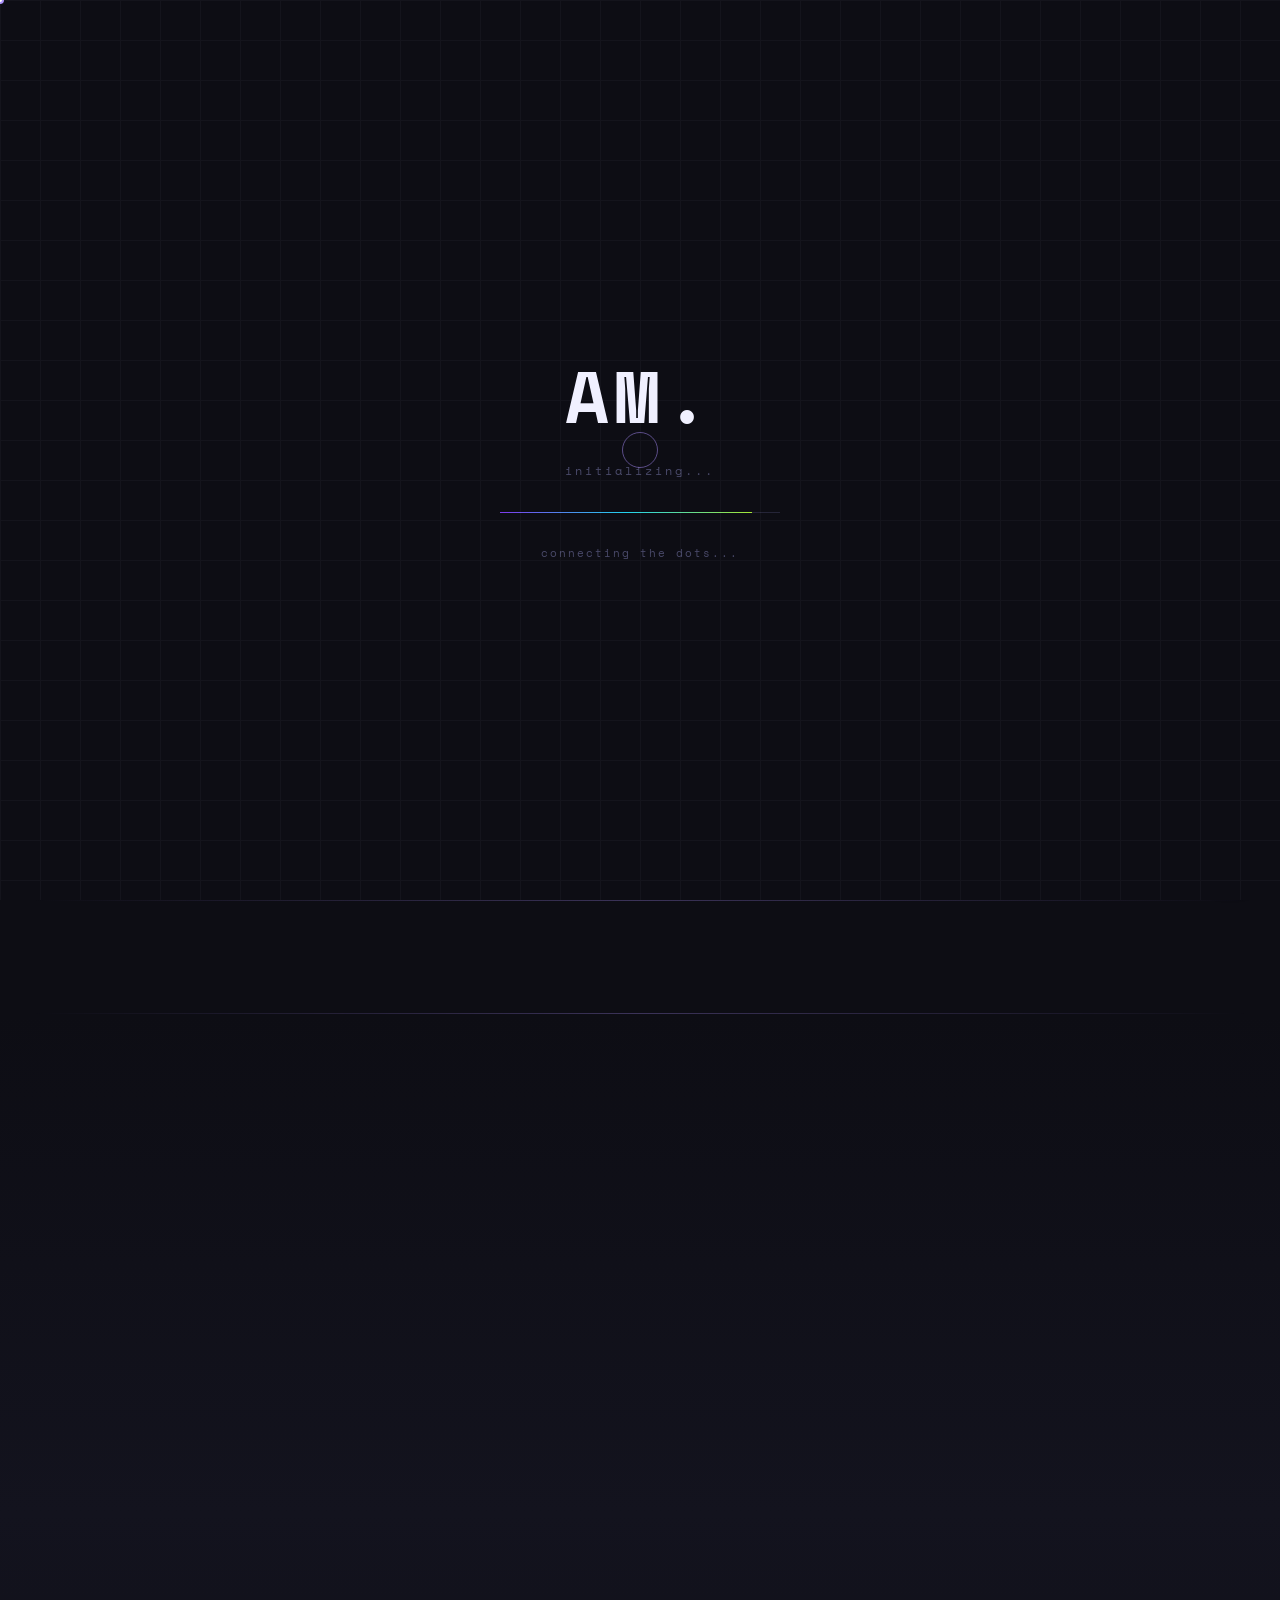
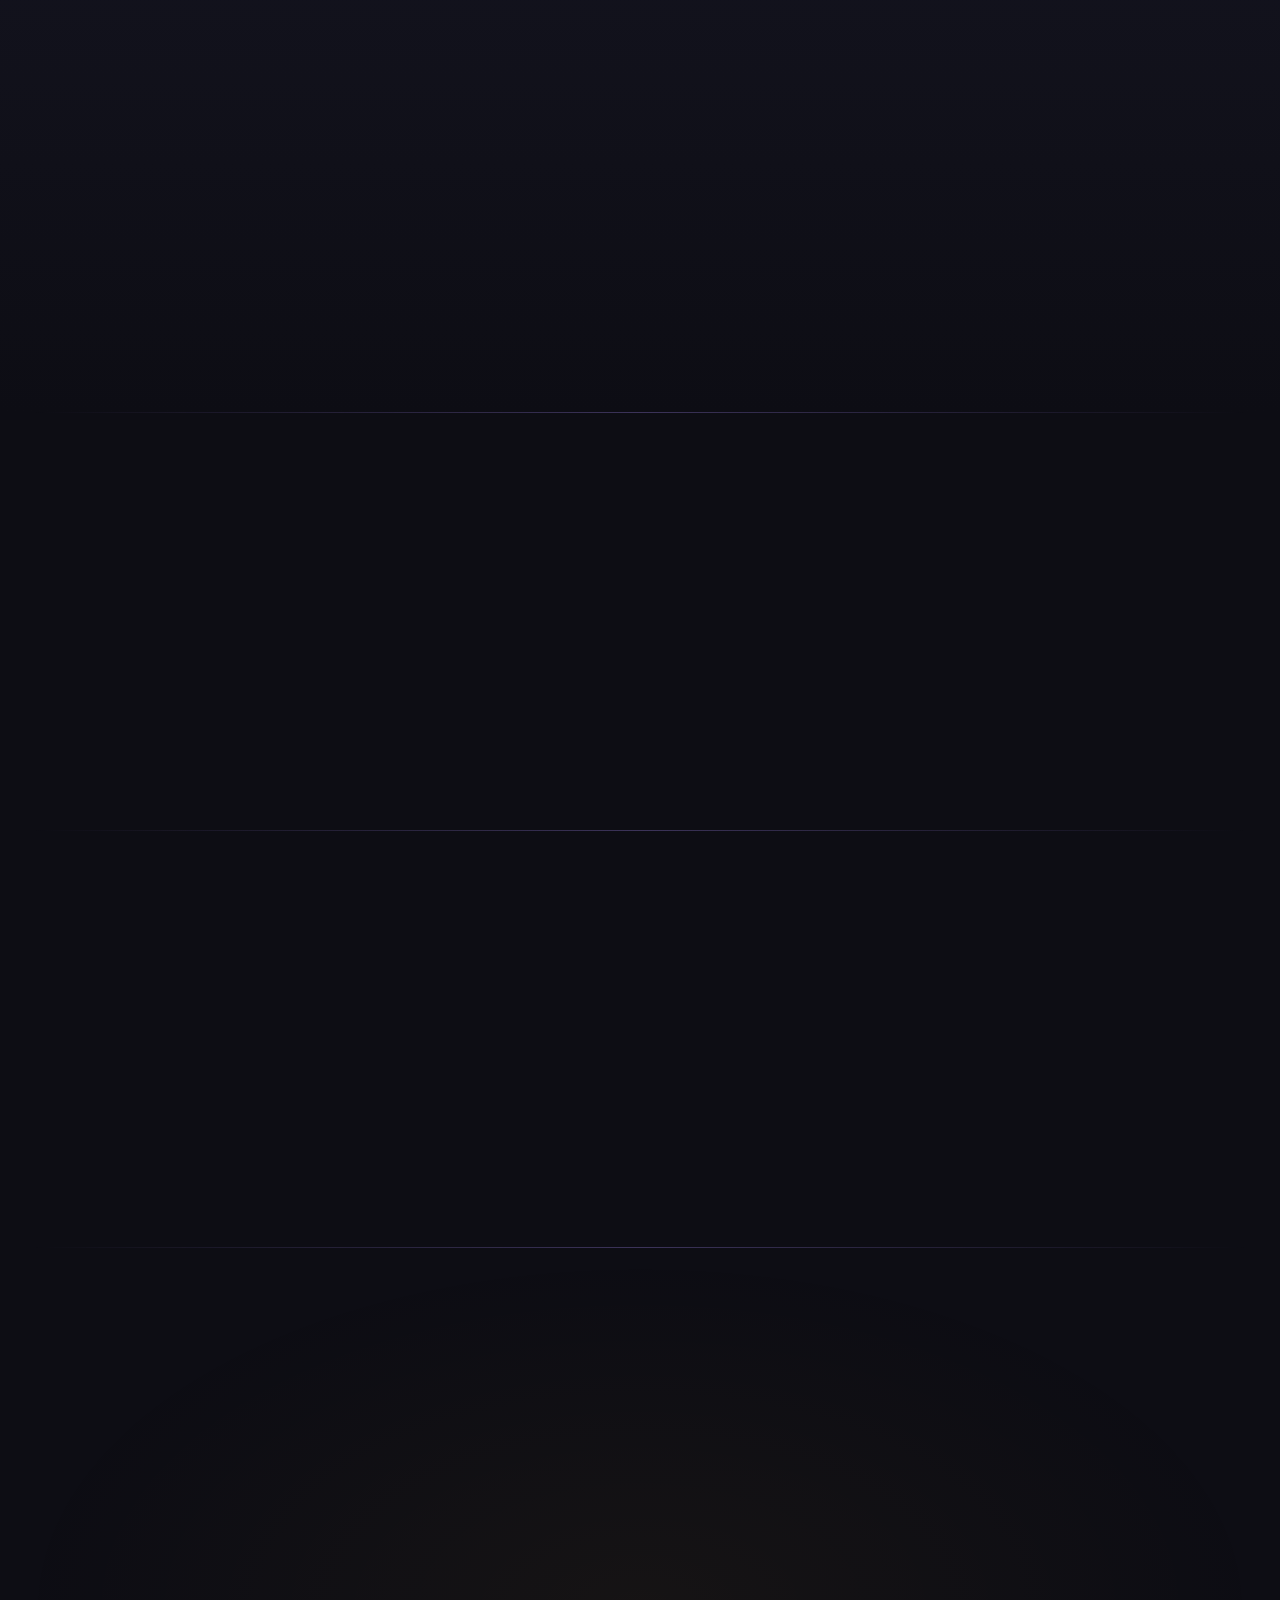
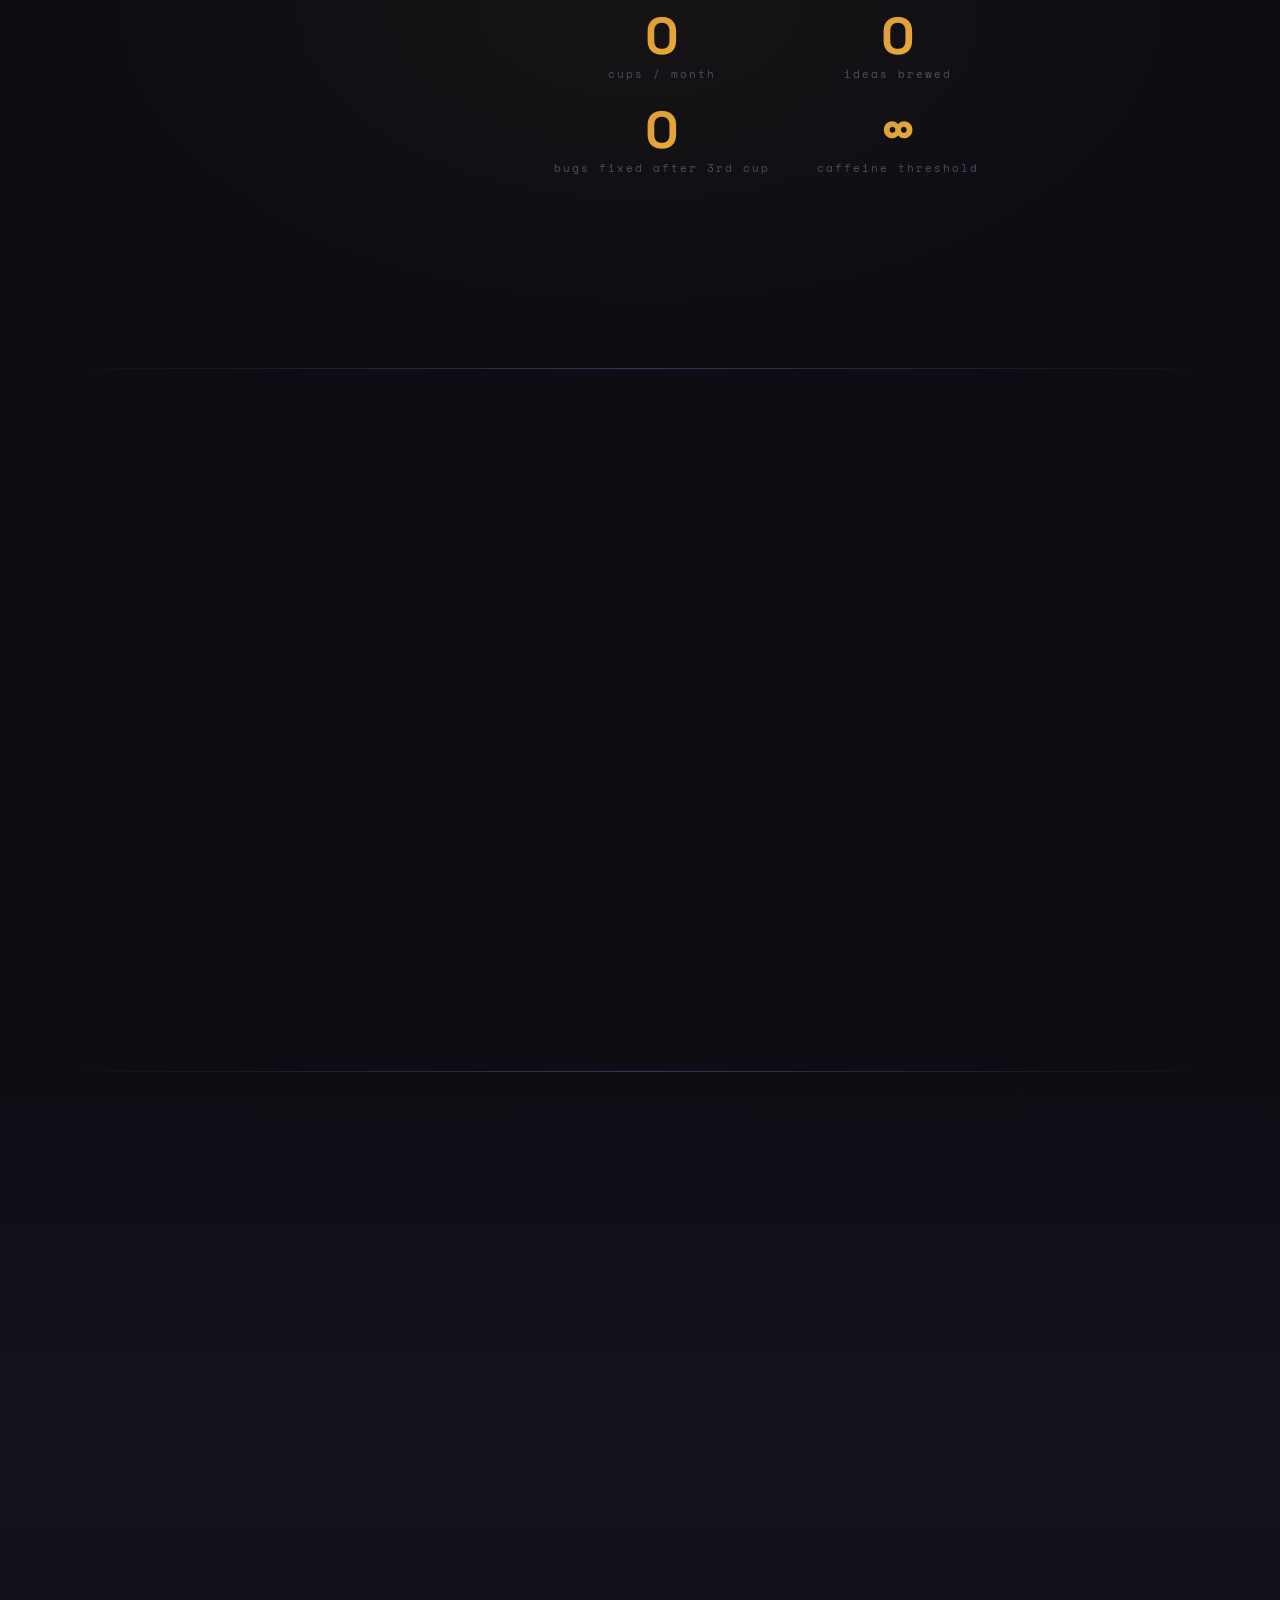
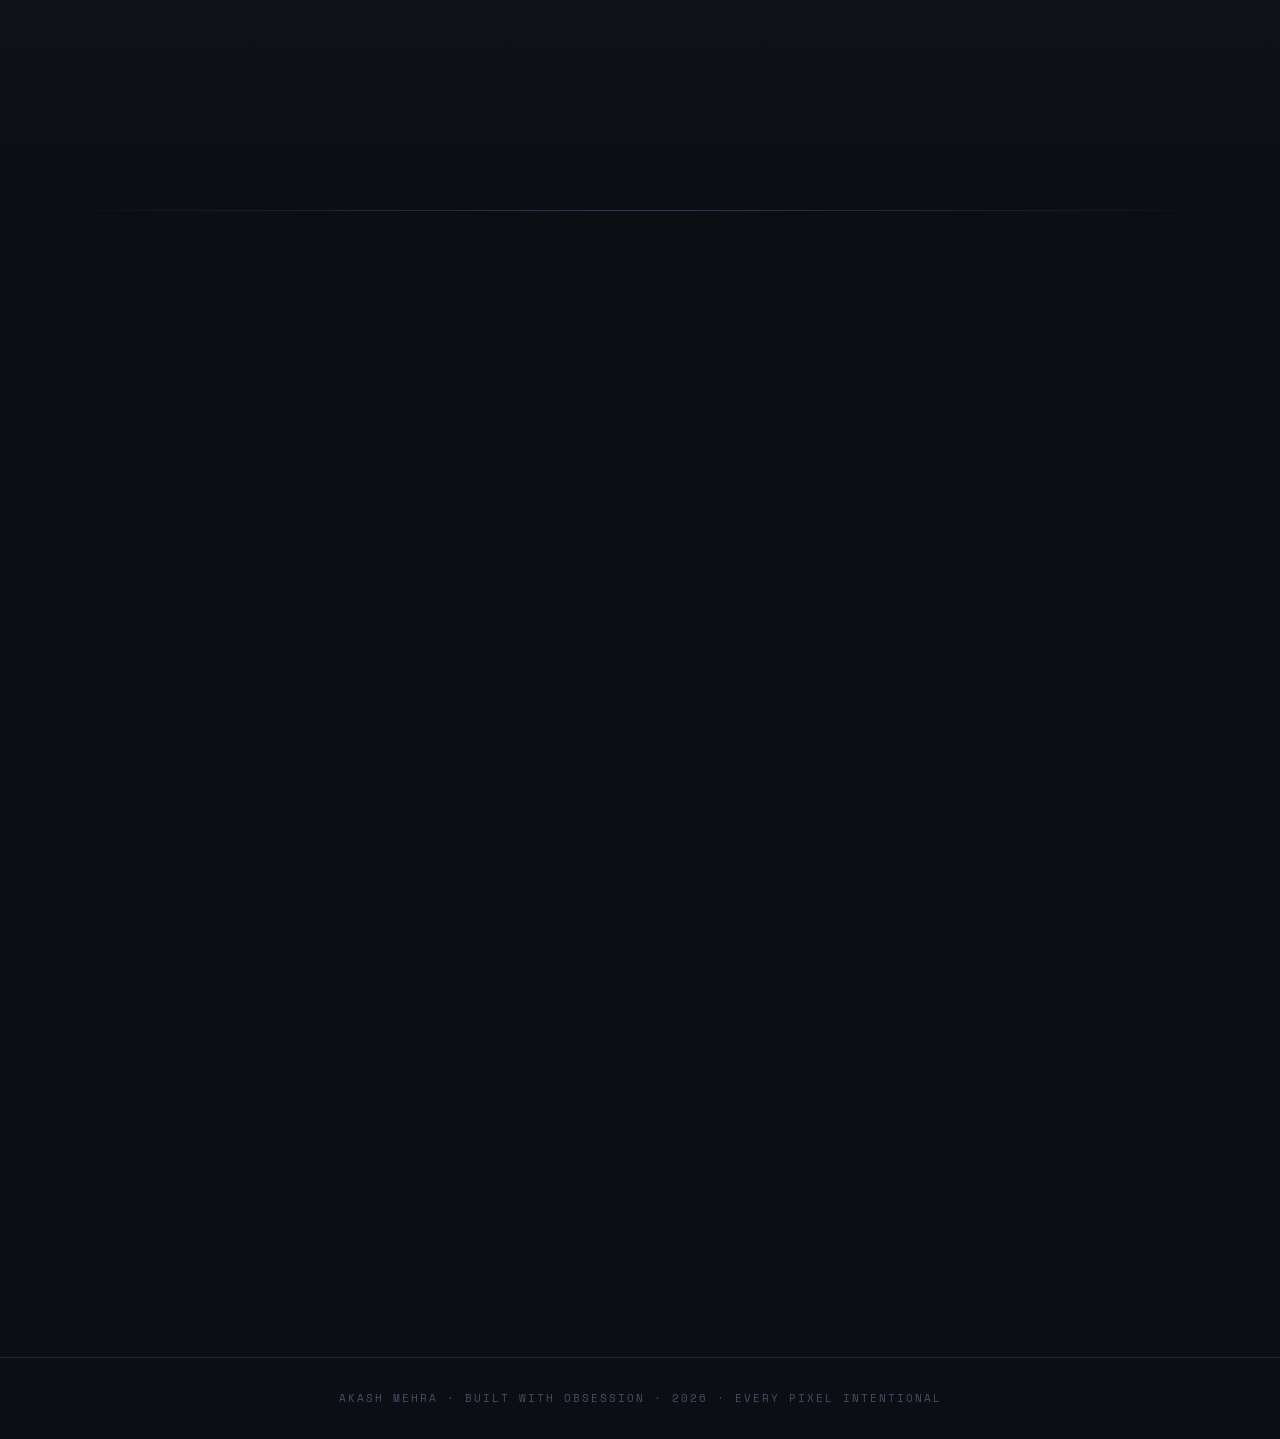
==== index.html @ 600842cc "First" ====
<!DOCTYPE html>
<html lang="en">
<head>
  <meta charset="UTF-8">
  <meta name="viewport" content="width=device-width, initial-scale=1.0">
  <title>Akash Mehra | AI & ML Engineer & Creative Builder Portfolio</title>
  
  <!-- SEO Meta Tags -->
  <meta name="description" content="Portfolio of Akash Mehra, AI/ML Engineer and Creative Builder. Discover interactive deep learning skill systems, neural chess engines, 3D Rubik's cube project rendering, and talk to my AI Twin.">
  <meta name="keywords" content="Akash Mehra, AI Engineer, ML Engineer, Deep Learning, PyTorch, YOLOv8, Computer Vision, RAG Systems, Portfolio, Creative Web Design">
  <meta name="author" content="Akash Mehra">
  
  <!-- Preconnect to external services to speed up asset loading -->
  <link rel="preconnect" href="https://fonts.googleapis.com">
  <link rel="preconnect" href="https://fonts.gstatic.com" crossorigin>
  
  <!-- CSS Stylesheet -->
  <link rel="stylesheet" href="css/style.css">
</head>
<body>

  <!-- Custom Cursor Follower -->
  <div id="cur" aria-hidden="true"></div>
  <div id="cur-ring" aria-hidden="true"></div>
  <div id="cur-dot" aria-hidden="true"></div>

  <!-- Page Loader Overlay -->
  <div id="loader" role="dialog" aria-modal="true" aria-label="Loading portfolio contents">
    <div class="ld-grid"></div>
    <div style="text-align:center">
      <div class="ld-logo" id="ld-logo">AM<em>.</em></div>
      <div class="ld-subtitle" style="margin-top:.5rem" id="ld-sub">initializing...</div>
    </div>
    <div class="ld-bar-track">
      <div class="ld-bar" id="ld-bar"></div>
    </div>
    <div class="ld-status" id="ld-status">loading modules</div>
  </div>

  <!-- Background Particle Canvas -->
  <canvas id="bg-canvas"></canvas>

  <!-- Sticky Navigation Header -->
  <header>
    <nav>
      <div class="nav-logo">A<em>M</em></div>
      <div class="nav-links">
        <a class="nav-link hoverable" onclick="goTo('mind-sec')" role="button" tabindex="0">mind</a>
        <a class="nav-link hoverable" onclick="goTo('skills-sec')" role="button" tabindex="0">skills</a>
        <a class="nav-link hoverable" onclick="goTo('proj-sec')" role="button" tabindex="0">work</a>
        <a class="nav-link hoverable" onclick="goTo('chess-sec')" role="button" tabindex="0">play</a>
        <a class="nav-link hoverable" onclick="goTo('contact')" role="button" tabindex="0">connect</a>
      </div>
    </nav>
  </header>

  <main>
    <!-- Hero Console Console Section -->
    <section id="hero">
      <div class="h-chaos" id="h-chaos"></div>
      <canvas id="hero-canvas" style="position:absolute;inset:0;z-index:1;pointer-events:none"></canvas>
      <div class="h-center" style="z-index:10">
        <div class="h-eye">AI · ML · BUILDER · EXPLORER · 2026</div>
        <h1 class="h-name"><span class="line1">AKASH</span><span class="line2">MEHRA</span></h1>
        <p class="h-role">Creative chaos → focused execution</p>
        <div class="h-code" id="h-code"></div>
        <div class="h-btns">
          <button class="btn-p hoverable" onclick="goTo('proj-sec')">See my work</button>
          <button class="btn-g hoverable" onclick="openAI()">Talk to my AI twin ✦</button>
        </div>
      </div>
      <div class="h-scroll"><span>SCROLL</span><div class="h-scroll-line"></div></div>
    </section>

    <div class="divider"></div>

    <!-- ADHD Infinite Marquee section -->
    <section id="adhd" style="padding:3rem 0" aria-label="ADHD Thought Streams">
      <div style="overflow:hidden;margin-bottom:1rem">
        <div class="adhd-track" id="adhd-t1"></div>
      </div>
      <div style="overflow:hidden">
        <div class="adhd-track rev" id="adhd-t2"></div>
      </div>
    </section>

    <div class="divider"></div>

    <!-- The Mind Canvas Graph Section -->
    <section id="mind-sec" style="position:relative;z-index:1;padding:7rem 2rem">
      <div style="max-width:1200px;margin:0 auto">
        <div class="s-label reveal">the inner world</div>
        <h2 class="s-title reveal">A mind in <span class="grad">constant motion</span></h2>
        <p class="s-sub reveal">Every node is a thought. Every edge is a connection. Hover to discover how everything links. This is literally how I think — everything is related to everything.</p>
        <div style="position:relative">
          <canvas id="mind-canvas"></canvas>
          <div class="mind-tooltip" id="mind-tip"></div>
        </div>
      </div>
    </section>

    <div class="divider"></div>

    <!-- Capabilities / Skills Section -->
    <section id="skills-sec" style="position:relative;z-index:1;padding:7rem 2rem">
      <div style="max-width:1200px;margin:0 auto">
        <div class="s-label reveal">capabilities</div>
        <h2 class="s-title reveal">Skills that <span class="grad2">feed each other</span></h2>
        <p class="s-sub reveal">Not a list. A living ecosystem. Hover any skill to feel the weight of it.</p>
        <div class="skills-grid reveal" id="skills-grid"></div>
      </div>
    </section>

    <div class="divider"></div>

    <!-- Selected Work Projects Grid Section -->
    <section id="proj-sec" style="position:relative;z-index:1;padding:7rem 2rem">
      <div style="max-width:1200px;margin:0 auto">
        <div class="s-label reveal">selected work</div>
        <h2 class="s-title reveal">Things I <span class="grad">built</span> from scratch</h2>
        <p class="s-sub reveal">Each started as a messy thought at 2am. Here's what survived.</p>
        <div class="proj-grid reveal" id="proj-grid"></div>
      </div>
    </section>

    <div class="divider"></div>

    <!-- Interactive Coffee Clicker Section -->
    <section class="coffee-sec" id="coffee-sec">
      <div style="max-width:1000px;margin:0 auto">
        <div class="s-label reveal">fuel source</div>
        <h2 class="s-title reveal">Powered by <span class="grad3">coffee</span></h2>
        <p class="s-sub reveal" style="margin-left:auto;margin-right:auto;text-align:center">Every great idea needed a brew. Click the mug. Keep clicking. You'll understand.</p>
        <div class="coffee-interactive">
          <canvas id="coffee-canvas" width="200" height="260"></canvas>
          <div class="coffee-stats">
            <div class="cstat"><div class="cstat-num" id="cups-count">0</div><div class="cstat-lbl">cups / month</div></div>
            <div class="cstat"><div class="cstat-num" id="ideas-count">0</div><div class="cstat-lbl">ideas brewed</div></div>
            <div class="cstat"><div class="cstat-num" id="bugs-count">0</div><div class="cstat-lbl">bugs fixed after 3rd cup</div></div>
            <div class="cstat"><div class="cstat-num">∞</div><div class="cstat-lbl">caffeine threshold</div></div>
          </div>
        </div>
        <div class="coffee-quotes reveal" id="coffee-quotes"></div>
      </div>
    </section>

    <div class="divider"></div>

    <!-- Chess Strategic Thinking Section -->
    <section id="chess-sec" style="position:relative;z-index:1;padding:7rem 2rem">
      <div id="chess-sec-inner">
        <div class="chess-lore reveal-l">
          <div class="s-label">strategic mind</div>
          <h2 class="s-title">Chess is how I <span class="grad">think about code</span></h2>
          <p>Every architecture decision is a position. Every refactor is a gambit. I've played 3,000+ games online. The losers taught me more than the wins.</p>
          <p>The same mental model: evaluate deeply, see patterns fast, sacrifice the obvious move for the elegant one.</p>
          <div class="quote">"Every pawn has the potential to become a queen. Every messy codebase has the potential to become a masterpiece."</div>
          <p>Hover squares to see valid moves. Click to play against yourself — white to move.</p>
        </div>
        <div class="reveal-r">
          <div class="chess-game-wrap">
            <div class="cg-header">
              <div class="cg-title">♟ INTERACTIVE BOARD</div>
              <div class="cg-btns">
                <button class="cg-btn hoverable" onclick="resetChess()">Reset</button>
                <button class="cg-btn hoverable" onclick="flipBoard()">Flip</button>
              </div>
            </div>
            <div id="chess-board"></div>
            <div class="cg-status" id="chess-status">White to move — click a piece</div>
          </div>
        </div>
      </div>
    </section>

    <div class="divider"></div>

    <!-- Rubik's Cube 3D Debugging Section -->
    <section id="rubik-sec">
      <div id="rubik-sec-inner">
        <div class="s-label reveal">pattern recognition</div>
        <h2 class="s-title reveal">Rubik's Cube = <span class="grad2">debugging IRL</span></h2>
        <p class="s-sub reveal">Scramble it. Solve it. Time yourself. Personal best: 23 seconds. The cube taught me that every problem has a state, every state has a move, and every move can be undone.</p>
        <div class="rubik-layout reveal">
          <div>
            <div style="font-size:13px;color:var(--text2);margin-bottom:1rem;line-height:1.8">Use the buttons to rotate faces, or try the scramble/solve buttons. The cube tracks your moves and can walk you through a solve step-by-step.</div>
            <div class="rubik-controls">
              <div style="font-size:11px;font-family:'Space Mono',monospace;color:var(--text3);margin-bottom:4px;letter-spacing:2px">FACE ROTATIONS</div>
              <div class="rb-btn-row" id="rb-btn-row"></div>
              <div style="display:flex;gap:8px;margin-top:8px">
                <button class="rb-btn hoverable" onclick="scrambleCube()" style="flex:1;border-color:rgba(163,230,53,.3);color:var(--lime)">⚡ Scramble</button>
                <button class="rb-btn hoverable" onclick="resetCubeState()" style="flex:1">↺ Reset</button>
              </div>
              <div id="rb-status"></div>
              <div id="rb-moves" style="opacity:.5"></div>
            </div>
            <div class="rb-legend" style="margin-top:1.5rem">
              <div class="rb-leg-item"><div class="rb-leg-sq" style="background:#fff"></div><span>White (U)</span></div>
              <div class="rb-leg-item"><div class="rb-leg-sq" style="background:#ef4444"></div><span>Red (R)</span></div>
              <div class="rb-leg-item"><div class="rb-leg-sq" style="background:#3b82f6"></div><span>Blue (L)</span></div>
              <div class="rb-leg-item"><div class="rb-leg-sq" style="background:#f97316"></div><span>Orange (F)</span></div>
              <div class="rb-leg-item"><div class="rb-leg-sq" style="background:#22c55e"></div><span>Green (B)</span></div>
              <div class="rb-leg-item"><div class="rb-leg-sq" style="background:#facc15"></div><span>Yellow (D)</span></div>
            </div>
          </div>
          <div class="rb-canvas-wrap">
            <canvas id="rb-canvas" width="260" height="260"></canvas>
          </div>
        </div>
      </div>
    </section>

    <div class="divider"></div>

    <!-- Contact & Pitch Section -->
    <section id="contact" style="position:relative;z-index:1;padding:7rem 2rem">
      <div class="contact-inner reveal">
        <div class="s-label" style="text-align:center">let's build</div>
        <h2 class="s-title" style="text-align:center">Got an <span class="grad">interesting problem?</span></h2>
        <p style="text-align:center;color:var(--text2);font-size:15px;font-weight:300;margin-bottom:0">I'm most excited by things that seem impossible until you break them down.</p>
        <div class="contact-card-big">
          <div class="contact-avt">AM</div>
          <div class="contact-name">Akash Mehra</div>
          <div class="contact-role">AI / ML ENGINEER · BUILDER</div>
          <div class="contact-links">
            <div class="clink hoverable" onclick="window.location.href='mailto:akash.mehra@email.com'">
              <div class="clink-icon" style="background:rgba(34,211,238,.1);color:var(--cyan)">✉</div>
              <div class="clink-text"><div class="clink-label">EMAIL</div><div class="clink-val">akash.mehra@email.com</div></div>
              <div class="clink-action">→</div>
            </div>
            <div class="clink hoverable" onclick="window.location.href='tel:+919876543210'">
              <div class="clink-icon" style="background:rgba(167,139,250,.1);color:var(--v)">📱</div>
              <div class="clink-text"><div class="clink-label">MOBILE</div><div class="clink-val">+91 98765 43210</div></div>
              <div class="clink-action">→</div>
            </div>
            <div class="clink hoverable" onclick="window.open('https://linkedin.com/in/akashmehra','_blank')">
              <div class="clink-icon" style="background:rgba(163,230,53,.1);color:var(--lime)">in</div>
              <div class="clink-text"><div class="clink-label">LINKEDIN</div><div class="clink-val">linkedin.com/in/akashmehra</div></div>
              <div class="clink-action">→</div>
            </div>
            <div class="clink hoverable" onclick="window.open('https://github.com/akashmehra','_blank')">
              <div class="clink-icon" style="background:rgba(251,191,36,.1);color:var(--amber)">GH</div>
              <div class="clink-text"><div class="clink-label">GITHUB</div><div class="clink-val">github.com/akashmehra</div></div>
              <div class="clink-action">→</div>
            </div>
          </div>
          <button class="cv-btn hoverable">⬇ Download Resume / CV</button>
        </div>
      </div>
    </section>
  </main>

  <!-- Sticky Footer -->
  <footer>AKASH MEHRA · BUILT WITH OBSESSION · 2026 · EVERY PIXEL INTENTIONAL</footer>

  <!-- Chatbot FAB overlay and dialog box layout -->
  <div id="ai-wrap">
    <div class="ai-chat-box" id="ai-box">
      <div class="acb-header">
        <div class="acb-av">🤖</div>
        <div>
          <div class="acb-name">AkashAI</div>
          <div class="acb-status">● thinking in parallel</div>
        </div>
        <button class="acb-close" onclick="openAI()" aria-label="Close AI chatbot dialog">✕</button>
      </div>
      <div class="acb-msgs" id="ai-msgs">
        <div class="acb-msg bot">Hey! I'm Akash's AI twin — trained on his mind, projects, and questionable coffee habits. Ask me literally anything. ☕</div>
      </div>
      <div class="acb-quick" id="ai-quick"></div>
      <div class="acb-input-row">
        <input class="acb-input" id="ai-input" placeholder="Ask anything..." onkeydown="if(event.key==='Enter')sendAI()" aria-label="Chat input text field">
        <button class="acb-send" onclick="sendAI()" aria-label="Send message">↑</button>
      </div>
    </div>
    <div class="ai-fab hoverable" onclick="openAI()" role="button" aria-haspopup="dialog" aria-expanded="false" aria-label="Open AI Twin chatbot dialog">
      <div class="ai-fab-pulse"></div>
      🤖
    </div>
  </div>

  <!-- JavaScript Modules (Loaded sequentially) -->
  <script src="js/main.js"></script>
  <script src="js/background.js"></script>
  <script src="js/hero-adhd.js"></script>
  <script src="js/mind-map.js"></script>
  <script src="js/skills.js"></script>
  <script src="js/projects.js"></script>
  <script src="js/coffee.js"></script>
  <script src="js/chess.js"></script>
  <script src="js/rubik.js"></script>
  <script src="js/chatbot.js"></script>

</body>
</html>
---- css/style.css ----
@import url('https://fonts.googleapis.com/css2?family=Space+Grotesk:wght@300;400;500;600;700&family=Space+Mono:ital,wght@0,400;0,700;1,400&display=swap');

*, *::before, *::after {
  box-sizing: border-box;
  margin: 0;
  padding: 0;
}

:root {
  --ink: #0d0d14;
  --ink2: #13131e;
  --ink3: #1c1c2e;
  --ink4: #252538;
  --v: #a78bfa;
  --v2: #7c3aed;
  --cyan: #22d3ee;
  --lime: #a3e635;
  --amber: #fbbf24;
  --pink: #f472b6;
  --orange: #fb923c;
  --red: #f87171;
  --text: #f0f0ff;
  --text2: #9494b8;
  --text3: #4a4a6a;
  --border: rgba(167, 139, 250, 0.15);
  --border2: rgba(167, 139, 250, 0.3);
  --glow: rgba(167, 139, 250, 0.08);
}

html {
  scroll-behavior: smooth;
}

body {
  background: var(--ink);
  color: var(--text);
  font-family: 'Space Grotesk', sans-serif;
  overflow-x: hidden;
  cursor: none;
  line-height: 1.6;
}

#cur {
  position: fixed;
  width: 8px;
  height: 8px;
  background: var(--v);
  border-radius: 50%;
  pointer-events: none;
  z-index: 99999;
  transform: translate(-50%, -50%);
  transition: width 0.15s, height 0.15s, background 0.2s;
  mix-blend-mode: screen;
}

#cur-ring {
  position: fixed;
  width: 36px;
  height: 36px;
  border: 1.5px solid rgba(167, 139, 250, 0.5);
  border-radius: 50%;
  pointer-events: none;
  z-index: 99998;
  transform: translate(-50%, -50%);
  transition: left 0.08s ease, top 0.08s ease, width 0.2s, height 0.2s, border-color 0.2s;
}

#cur-dot {
  position: fixed;
  width: 4px;
  height: 4px;
  background: #fff;
  border-radius: 50%;
  pointer-events: none;
  z-index: 99997;
  transform: translate(-50%, -50%);
  transition: left 0.03s, top 0.03s;
}

body:has(.hoverable:hover) #cur {
  width: 60px;
  height: 60px;
  background: transparent;
  border: 1.5px solid var(--cyan);
  mix-blend-mode: normal;
}

body:has(.hoverable:hover) #cur-ring {
  width: 60px;
  height: 60px;
  opacity: 0;
}

#bg-canvas {
  position: fixed;
  inset: 0;
  z-index: 0;
  opacity: 1;
}

#loader {
  position: fixed;
  inset: 0;
  z-index: 9999;
  background: var(--ink);
  display: flex;
  flex-direction: column;
  align-items: center;
  justify-content: center;
  gap: 2rem;
  transition: opacity 0.8s, visibility 0.8s;
}

#loader.out {
  opacity: 0;
  visibility: hidden;
}

.ld-logo {
  font-family: 'Space Mono', monospace;
  font-size: clamp(32px, 6vw, 72px);
  font-weight: 700;
  color: var(--text);
  letter-spacing: 6px;
  position: relative;
}

.ld-logo span {
  color: var(--v);
}

.ld-subtitle {
  font-family: 'Space Mono', monospace;
  font-size: 12px;
  color: var(--text3);
  letter-spacing: 3px;
}

.ld-bar-track {
  width: 280px;
  height: 1px;
  background: var(--ink4);
}

.ld-bar {
  height: 100%;
  background: linear-gradient(90deg, var(--v2), var(--cyan), var(--lime));
  width: 0;
  transition: width 1.8s cubic-bezier(0.4, 0, 0.2, 1);
}

.ld-status {
  font-family: 'Space Mono', monospace;
  font-size: 11px;
  color: var(--text3);
  letter-spacing: 2px;
}

.ld-grid {
  position: absolute;
  inset: 0;
  opacity: 0.03;
  background-image: linear-gradient(var(--text) 1px, transparent 1px), linear-gradient(90deg, var(--text) 1px, transparent 1px);
  background-size: 40px 40px;
}

nav {
  position: fixed;
  top: 0;
  left: 0;
  right: 0;
  z-index: 500;
  padding: 1rem 2rem;
  display: flex;
  align-items: center;
  justify-content: space-between;
  background: rgba(13, 13, 20, 0.9);
  backdrop-filter: blur(20px);
  border-bottom: 1px solid var(--border);
}

.nav-logo {
  font-family: 'Space Mono', monospace;
  font-size: 18px;
  font-weight: 700;
  color: var(--text);
  letter-spacing: 2px;
}

.nav-logo em {
  color: var(--v);
  font-style: normal;
}

.nav-links {
  display: flex;
  gap: 2rem;
}

.nav-link {
  font-family: 'Space Mono', monospace;
  font-size: 11px;
  letter-spacing: 2px;
  color: var(--text3);
  cursor: pointer;
  transition: color 0.2s;
  text-decoration: none;
  text-transform: uppercase;
}

.nav-link:hover {
  color: var(--v);
}

#hero {
  position: relative;
  min-height: 100vh;
  display: flex;
  flex-direction: column;
  align-items: center;
  justify-content: center;
  z-index: 1;
  overflow: hidden;
  padding: 2rem;
}

.h-chaos {
  position: absolute;
  inset: 0;
  pointer-events: none;
  overflow: hidden;
}

.h-idea {
  position: absolute;
  font-family: 'Space Mono', monospace;
  white-space: nowrap;
  pointer-events: none;
  user-select: none;
  opacity: 0;
  transition: opacity 1s;
}

.h-center {
  position: relative;
  z-index: 10;
  text-align: center;
  max-width: 900px;
}

.h-eye {
  font-family: 'Space Mono', monospace;
  font-size: 11px;
  letter-spacing: 4px;
  color: var(--cyan);
  margin-bottom: 1.5rem;
  opacity: 0;
  animation: fadeUp 0.8s 0.5s forwards;
  text-transform: uppercase;
}

.h-name {
  font-size: clamp(56px, 10vw, 120px);
  font-weight: 700;
  line-height: 0.95;
  letter-spacing: -3px;
  margin-bottom: 1.5rem;
  opacity: 0;
  animation: fadeUp 0.8s 0.7s forwards;
}

.h-name .line1 {
  display: block;
  color: var(--text);
}

.h-name .line2 {
  display: block;
  -webkit-text-stroke: 1px var(--v);
  color: transparent;
  position: relative;
}

.h-role {
  font-size: 16px;
  color: var(--text2);
  margin-bottom: 1rem;
  opacity: 0;
  animation: fadeUp 0.8s 0.9s forwards;
  font-weight: 300;
  letter-spacing: 2px;
}

.h-code {
  font-family: 'Space Mono', monospace;
  font-size: 13px;
  color: var(--lime);
  margin-bottom: 3rem;
  opacity: 0;
  animation: fadeUp 0.8s 1.1s forwards;
  min-height: 22px;
}

.h-code::after {
  content: '█';
  animation: blink 1s infinite;
  margin-left: 2px;
}

.h-btns {
  display: flex;
  gap: 16px;
  justify-content: center;
  flex-wrap: wrap;
  opacity: 0;
  animation: fadeUp 0.8s 1.3s forwards;
}

.btn-p {
  padding: 14px 32px;
  background: var(--v);
  border: none;
  border-radius: 100px;
  color: var(--ink);
  font-weight: 700;
  font-family: 'Space Grotesk', sans-serif;
  font-size: 14px;
  cursor: pointer;
  transition: transform 0.2s, box-shadow 0.2s;
  letter-spacing: 0.5px;
}

.btn-p:hover {
  transform: translateY(-3px);
  box-shadow: 0 12px 40px rgba(124, 58, 237, 0.5);
}

.btn-g {
  padding: 13px 32px;
  background: transparent;
  border: 1px solid var(--border2);
  border-radius: 100px;
  color: var(--text);
  font-family: 'Space Grotesk', sans-serif;
  font-size: 14px;
  cursor: pointer;
  transition: border-color 0.2s, background 0.2s;
}

.btn-g:hover {
  border-color: var(--v);
  background: rgba(124, 58, 237, 0.1);
}

.h-scroll {
  position: absolute;
  bottom: 2rem;
  left: 50%;
  transform: translateX(-50%);
  display: flex;
  flex-direction: column;
  align-items: center;
  gap: 8px;
  opacity: 0;
  animation: fadeUp 0.6s 2s forwards;
}

.h-scroll span {
  font-family: 'Space Mono', monospace;
  font-size: 10px;
  color: var(--text3);
  letter-spacing: 3px;
}

.h-scroll-line {
  width: 1px;
  height: 50px;
  background: linear-gradient(to bottom, var(--v), transparent);
  animation: scrollPulse 2s infinite;
}

.section-wrap {
  position: relative;
  z-index: 1;
  padding: 7rem 2rem;
  max-width: 1200px;
  margin: 0 auto;
}

.s-label {
  font-family: 'Space Mono', monospace;
  font-size: 10px;
  letter-spacing: 4px;
  color: var(--v);
  text-transform: uppercase;
  margin-bottom: 0.75rem;
}

.s-title {
  font-size: clamp(32px, 5vw, 56px);
  font-weight: 700;
  line-height: 1.1;
  margin-bottom: 1.25rem;
}

.s-sub {
  font-size: 15px;
  color: var(--text2);
  max-width: 560px;
  font-weight: 300;
  line-height: 1.8;
  margin-bottom: 3.5rem;
}

.grad {
  background: linear-gradient(135deg, var(--v), var(--cyan));
  -webkit-background-clip: text;
  -webkit-text-fill-color: transparent;
  background-clip: text;
}

.grad2 {
  background: linear-gradient(135deg, var(--lime), var(--cyan));
  -webkit-background-clip: text;
  -webkit-text-fill-color: transparent;
  background-clip: text;
}

.grad3 {
  background: linear-gradient(135deg, var(--amber), var(--orange));
  -webkit-background-clip: text;
  -webkit-text-fill-color: transparent;
  background-clip: text;
}

.reveal {
  opacity: 0;
  transform: translateY(40px);
  transition: opacity 0.8s, transform 0.8s;
}

.reveal.on {
  opacity: 1;
  transform: none;
}

.reveal-l {
  opacity: 0;
  transform: translateX(-40px);
  transition: opacity 0.8s, transform 0.8s;
}

.reveal-l.on {
  opacity: 1;
  transform: none;
}

.reveal-r {
  opacity: 0;
  transform: translateX(40px);
  transition: opacity 0.8s, transform 0.8s;
}

.reveal-r.on {
  opacity: 1;
  transform: none;
}

.divider {
  position: relative;
  z-index: 1;
  height: 1px;
  background: linear-gradient(90deg, transparent, var(--border2), transparent);
  margin: 0 2rem;
}

#adhd {
  position: relative;
  z-index: 1;
  padding: 6rem 0;
  overflow: hidden;
}

.adhd-track {
  display: flex;
  gap: 3rem;
  animation: marquee 25s linear infinite;
  white-space: nowrap;
  width: max-content;
  padding: 0 2rem;
}

.adhd-track.rev {
  animation: marqueeRev 30s linear infinite;
}

.adhd-item {
  font-family: 'Space Mono', monospace;
  font-size: 13px;
  padding: 8px 20px;
  border: 1px solid var(--border);
  border-radius: 100px;
  color: var(--text2);
  white-space: nowrap;
  transition: border-color 0.3s, color 0.3s;
}

.adhd-item:hover {
  border-color: var(--v);
  color: var(--v);
}

.adhd-item.hi-v {
  border-color: rgba(167, 139, 250, 0.4);
  color: var(--v);
}

.adhd-item.hi-c {
  border-color: rgba(34, 211, 238, 0.4);
  color: var(--cyan);
}

.adhd-item.hi-l {
  border-color: rgba(163, 230, 53, 0.4);
  color: var(--lime);
}

.adhd-item.hi-a {
  border-color: rgba(251, 191, 36, 0.4);
  color: var(--amber);
}

.adhd-item.hi-p {
  border-color: rgba(244, 114, 182, 0.4);
  color: var(--pink);
}

#mind-sec {
  background: linear-gradient(180deg, var(--ink) 0%, var(--ink2) 50%, var(--ink) 100%);
}

#mind-canvas {
  width: 100%;
  height: 520px;
  cursor: crosshair;
}

.mind-tooltip {
  position: absolute;
  background: var(--ink3);
  border: 1px solid var(--border2);
  border-radius: 12px;
  padding: 12px 16px;
  font-size: 13px;
  pointer-events: none;
  max-width: 200px;
  opacity: 0;
  transition: opacity 0.2s;
  z-index: 100;
  line-height: 1.5;
}

.mind-tooltip strong {
  color: var(--v);
  display: block;
  margin-bottom: 4px;
  font-size: 14px;
}

.skills-grid {
  display: grid;
  grid-template-columns: repeat(auto-fit, minmax(130px, 1fr));
  gap: 12px;
  margin-top: 2.5rem;
}

.skill-pill {
  background: var(--ink3);
  border: 1px solid var(--border);
  border-radius: 16px;
  padding: 1.25rem 1rem;
  text-align: center;
  cursor: default;
  transition: transform 0.3s, border-color 0.3s, background 0.3s;
  position: relative;
  overflow: hidden;
}

.skill-pill::before {
  content: '';
  position: absolute;
  bottom: 0;
  left: 0;
  right: 0;
  height: 3px;
  transform: scaleX(0);
  transform-origin: left;
  transition: transform 0.6s cubic-bezier(0.4, 0, 0.2, 1);
}

.skill-pill:hover {
  transform: translateY(-6px) scale(1.03);
  border-color: var(--pill-color, var(--v));
}

.skill-pill:hover::before {
  transform: scaleX(1);
  background: var(--pill-color, var(--v));
}

.sp-icon {
  font-size: 22px;
  margin-bottom: 0.5rem;
}

.sp-name {
  font-size: 12px;
  font-weight: 600;
  color: var(--text);
  margin-bottom: 0.25rem;
}

.sp-level {
  font-size: 10px;
  font-family: 'Space Mono', monospace;
  color: var(--text3);
}

.sp-bar {
  margin-top: 8px;
  height: 2px;
  background: var(--ink4);
  border-radius: 1px;
  overflow: hidden;
}

.sp-fill {
  height: 100%;
  border-radius: 1px;
  transition: width 1.2s cubic-bezier(0.4, 0, 0.2, 1);
  width: 0;
}

.proj-grid {
  display: grid;
  grid-template-columns: repeat(auto-fit, minmax(320px, 1fr));
  gap: 24px;
  margin-top: 2.5rem;
}

.proj-card {
  background: var(--ink2);
  border: 1px solid var(--border);
  border-radius: 20px;
  overflow: hidden;
  transition: transform 0.3s, border-color 0.3s, box-shadow 0.3s;
  cursor: default;
  position: relative;
}

.proj-card:hover {
  transform: translateY(-8px);
  border-color: var(--pc, var(--v));
  box-shadow: 0 20px 60px rgba(0, 0, 0, 0.4);
}

.pc-header {
  padding: 1.5rem 1.5rem 0;
  position: relative;
}

.pc-num {
  font-family: 'Space Mono', monospace;
  font-size: 11px;
  color: var(--text3);
  letter-spacing: 2px;
  margin-bottom: 0.75rem;
}

.pc-title {
  font-size: 20px;
  font-weight: 700;
  margin-bottom: 0.5rem;
}

.pc-desc {
  font-size: 13px;
  color: var(--text2);
  line-height: 1.7;
  font-weight: 300;
  padding: 0 1.5rem;
}

.pc-tags {
  display: flex;
  flex-wrap: wrap;
  gap: 6px;
  padding: 1rem 1.5rem;
}

.pc-tag {
  font-size: 10px;
  font-family: 'Space Mono', monospace;
  padding: 3px 10px;
  border-radius: 20px;
  background: rgba(167, 139, 250, 0.08);
  color: var(--v);
  border: 1px solid rgba(167, 139, 250, 0.15);
}

.pc-tag.c {
  background: rgba(34, 211, 238, 0.06);
  color: var(--cyan);
  border-color: rgba(34, 211, 238, 0.15);
}

.pc-tag.l {
  background: rgba(163, 230, 53, 0.06);
  color: var(--lime);
  border-color: rgba(163, 230, 53, 0.15);
}

.pc-footer {
  padding: 1rem 1.5rem 1.5rem;
  border-top: 1px solid var(--border);
  display: flex;
  align-items: center;
  justify-content: space-between;
}

.pc-stat {
  font-family: 'Space Mono', monospace;
  font-size: 10px;
  color: var(--text3);
}

.pc-live {
  display: flex;
  align-items: center;
  gap: 6px;
  font-family: 'Space Mono', monospace;
  font-size: 10px;
}

.live-dot {
  width: 6px;
  height: 6px;
  border-radius: 50%;
  animation: pulse 2s infinite;
}

.pc-card-accent {
  position: absolute;
  top: 0;
  left: 0;
  right: 0;
  height: 3px;
}

.coffee-sec {
  position: relative;
  overflow: hidden;
  padding: 6rem 2rem;
  text-align: center;
  z-index: 1;
}

.coffee-sec::before {
  content: '';
  position: absolute;
  inset: 0;
  background: radial-gradient(ellipse at center, rgba(251, 191, 36, 0.04) 0%, transparent 70%);
}

.coffee-interactive {
  display: flex;
  align-items: center;
  justify-content: center;
  gap: 5rem;
  flex-wrap: wrap;
  margin: 3rem 0;
}

#coffee-canvas {
  cursor: pointer;
}

.coffee-stats {
  display: grid;
  grid-template-columns: 1fr 1fr;
  gap: 20px;
}

.cstat {
  text-align: center;
}

.cstat-num {
  font-size: 52px;
  font-weight: 700;
  line-height: 1;
  background: linear-gradient(135deg, #c8874a, var(--amber));
  -webkit-background-clip: text;
  -webkit-text-fill-color: transparent;
  background-clip: text;
}

.cstat-lbl {
  font-size: 11px;
  font-family: 'Space Mono', monospace;
  color: var(--text3);
  letter-spacing: 2px;
  margin-top: 4px;
}

.coffee-quotes {
  max-width: 600px;
  margin: 2rem auto 0;
}

.cq {
  font-size: 14px;
  color: var(--text2);
  font-style: italic;
  padding: 1rem;
  border-left: 2px solid rgba(200, 135, 74, 0.4);
  margin-bottom: 0.75rem;
  text-align: left;
  opacity: 0.8;
  transition: opacity 0.3s;
}

.cq.active {
  opacity: 1;
  border-color: var(--amber);
  color: var(--text);
}

#chess-sec {
  position: relative;
  z-index: 1;
  padding: 6rem 2rem;
}

#chess-sec-inner {
  max-width: 1100px;
  margin: 0 auto;
  display: grid;
  grid-template-columns: 1fr 1fr;
  gap: 5rem;
  align-items: center;
}

.chess-lore p {
  font-size: 14px;
  color: var(--text2);
  line-height: 1.8;
  margin-bottom: 1rem;
  font-weight: 300;
}

.chess-lore .quote {
  font-family: 'Space Mono', monospace;
  font-size: 13px;
  color: var(--v);
  padding: 1rem;
  border: 1px solid var(--border);
  border-radius: 8px;
  margin: 1.5rem 0;
  background: var(--ink3);
}

.chess-game-wrap {
  background: var(--ink2);
  border: 1px solid var(--border);
  border-radius: 20px;
  padding: 1.5rem;
}

.cg-header {
  display: flex;
  justify-content: space-between;
  align-items: center;
  margin-bottom: 1rem;
}

.cg-title {
  font-family: 'Space Mono', monospace;
  font-size: 12px;
  color: var(--v);
  letter-spacing: 2px;
}

.cg-btns {
  display: flex;
  gap: 8px;
}

.cg-btn {
  padding: 6px 14px;
  background: var(--ink4);
  border: 1px solid var(--border);
  border-radius: 20px;
  color: var(--text2);
  font-size: 11px;
  font-family: 'Space Mono', monospace;
  cursor: pointer;
  transition: border-color 0.2s, color 0.2s;
}

.cg-btn:hover {
  border-color: var(--v);
  color: var(--v);
}

#chess-board {
  display: grid;
  grid-template-columns: repeat(8, 1fr);
  gap: 0;
  border-radius: 8px;
  overflow: hidden;
  border: 1px solid var(--border);
}

.csq {
  aspect-ratio: 1;
  display: flex;
  align-items: center;
  justify-content: center;
  font-size: clamp(12px, 2vw, 20px);
  cursor: pointer;
  transition: background 0.15s;
}

.csq.light {
  background: #3d2f5e;
}

.csq.dark {
  background: #251b42;
}

.csq.selected {
  background: rgba(163, 230, 53, 0.3) !important;
}

.csq.valid-move {
  background: rgba(34, 211, 238, 0.2) !important;
  position: relative;
}

.csq.valid-move::after {
  content: '';
  position: absolute;
  width: 30%;
  height: 30%;
  background: var(--cyan);
  border-radius: 50%;
  opacity: 0.6;
}

.csq.last-move {
  background: rgba(167, 139, 250, 0.2) !important;
}

.cg-status {
  font-family: 'Space Mono', monospace;
  font-size: 11px;
  color: var(--text3);
  margin-top: 8px;
  text-align: center;
  min-height: 20px;
}

#rubik-sec {
  position: relative;
  z-index: 1;
  padding: 6rem 2rem;
  background: linear-gradient(180deg, var(--ink) 0%, var(--ink2) 50%, var(--ink) 100%);
}

#rubik-sec-inner {
  max-width: 1100px;
  margin: 0 auto;
}

.rubik-layout {
  display: grid;
  grid-template-columns: 1fr auto;
  gap: 4rem;
  align-items: start;
  margin-top: 2.5rem;
}

.rubik-controls {
  display: flex;
  flex-direction: column;
  gap: 12px;
}

.rb-btn-row {
  display: flex;
  flex-wrap: wrap;
  gap: 8px;
}

.rb-btn {
  padding: 8px 16px;
  background: var(--ink3);
  border: 1px solid var(--border);
  border-radius: 8px;
  color: var(--text2);
  font-family: 'Space Mono', monospace;
  font-size: 11px;
  cursor: pointer;
  transition: border-color 0.2s, color 0.2s, background 0.2s;
}

.rb-btn:hover {
  border-color: var(--cyan);
  color: var(--cyan);
  background: rgba(34, 211, 238, 0.06);
}

.rb-btn.active {
  border-color: var(--cyan);
  color: var(--cyan);
  background: rgba(34, 211, 238, 0.1);
}

#rb-status {
  font-family: 'Space Mono', monospace;
  font-size: 12px;
  color: var(--lime);
  min-height: 20px;
  padding: 8px 0;
}

#rb-moves {
  font-family: 'Space Mono', monospace;
  font-size: 11px;
  color: var(--text3);
  word-break: break-all;
  min-height: 20px;
}

.rb-canvas-wrap {
  perspective: 600px;
  display: flex;
  justify-content: center;
  align-items: center;
  min-height: 300px;
}

#rb-canvas {
  cursor: grab;
}

#rb-canvas:active {
  cursor: grabbing;
}

.rb-legend {
  display: grid;
  grid-template-columns: repeat(3, 1fr);
  gap: 8px;
  margin-top: 1.5rem;
}

.rb-leg-item {
  display: flex;
  align-items: center;
  gap: 6px;
  font-size: 11px;
  color: var(--text3);
}

.rb-leg-sq {
  width: 14px;
  height: 14px;
  border-radius: 3px;
}

#contact {
  position: relative;
  z-index: 1;
  padding: 6rem 2rem;
  text-align: center;
}

.contact-inner {
  max-width: 600px;
  margin: 0 auto;
}

.contact-card-big {
  background: var(--ink2);
  border: 1px solid var(--border);
  border-radius: 24px;
  padding: 3rem;
  margin-top: 3rem;
  position: relative;
  overflow: hidden;
}

.contact-card-big::before {
  content: '';
  position: absolute;
  top: -50%;
  left: -50%;
  width: 200%;
  height: 200%;
  background: radial-gradient(circle at center, rgba(124, 58, 237, 0.06) 0%, transparent 60%);
  pointer-events: none;
}

.contact-avt {
  width: 80px;
  height: 80px;
  border-radius: 50%;
  background: linear-gradient(135deg, var(--v2), var(--cyan));
  margin: 0 auto 1.5rem;
  display: flex;
  align-items: center;
  justify-content: center;
  font-size: 28px;
  font-weight: 700;
  color: var(--text);
}

.contact-name {
  font-size: 24px;
  font-weight: 700;
  margin-bottom: 0.25rem;
}

.contact-role {
  font-size: 13px;
  color: var(--v);
  font-family: 'Space Mono', monospace;
  letter-spacing: 2px;
  margin-bottom: 2rem;
}

.contact-links {
  display: flex;
  flex-direction: column;
  gap: 10px;
  margin-bottom: 2rem;
}

.clink {
  display: flex;
  align-items: center;
  gap: 14px;
  padding: 12px 16px;
  background: var(--ink3);
  border: 1px solid var(--border);
  border-radius: 12px;
  cursor: pointer;
  transition: border-color 0.2s, transform 0.2s;
  text-align: left;
}

.clink:hover {
  border-color: var(--v);
  transform: translateX(4px);
}

.clink-icon {
  width: 36px;
  height: 36px;
  border-radius: 8px;
  display: flex;
  align-items: center;
  justify-content: center;
  font-size: 16px;
  flex-shrink: 0;
}

.clink-text {
  flex: 1;
}

.clink-label {
  font-size: 11px;
  color: var(--text3);
  font-family: 'Space Mono', monospace;
  margin-bottom: 2px;
}

.clink-val {
  font-size: 14px;
  color: var(--text);
  font-weight: 500;
}

.clink-action {
  font-size: 11px;
  color: var(--v);
  font-family: 'Space Mono', monospace;
}

.cv-btn {
  width: 100%;
  padding: 14px;
  background: linear-gradient(135deg, var(--v2), var(--v));
  border: none;
  border-radius: 12px;
  color: #fff;
  font-weight: 700;
  font-family: 'Space Grotesk', sans-serif;
  font-size: 15px;
  cursor: pointer;
  transition: transform 0.2s, box-shadow 0.2s;
  letter-spacing: 0.5px;
}

.cv-btn:hover {
  transform: translateY(-2px);
  box-shadow: 0 12px 40px rgba(124, 58, 237, 0.4);
}

#ai-wrap {
  position: fixed;
  bottom: 1.5rem;
  right: 1.5rem;
  z-index: 1000;
  display: flex;
  flex-direction: column;
  align-items: flex-end;
  gap: 12px;
}

.ai-chat-box {
  width: 340px;
  background: var(--ink2);
  border: 1px solid var(--border2);
  border-radius: 20px;
  overflow: hidden;
  box-shadow: 0 24px 60px rgba(0, 0, 0, 0.6);
  display: none;
  flex-direction: column;
}

.ai-chat-box.open {
  display: flex;
}

.acb-header {
  padding: 14px 16px;
  background: var(--ink3);
  border-bottom: 1px solid var(--border);
  display: flex;
  align-items: center;
  gap: 10px;
}

.acb-av {
  width: 32px;
  height: 32px;
  border-radius: 50%;
  background: linear-gradient(135deg, var(--v2), var(--cyan));
  display: flex;
  align-items: center;
  justify-content: center;
  font-size: 14px;
}

.acb-name {
  font-size: 14px;
  font-weight: 600;
  flex: 1;
}

.acb-status {
  font-size: 10px;
  font-family: 'Space Mono', monospace;
  color: var(--lime);
}

.acb-close {
  background: none;
  border: none;
  color: var(--text3);
  font-size: 18px;
  cursor: pointer;
  padding: 0 4px;
  line-height: 1;
  transition: color 0.2s;
}

.acb-close:hover {
  color: var(--text);
}

.acb-msgs {
  height: 280px;
  overflow-y: auto;
  padding: 14px;
  display: flex;
  flex-direction: column;
  gap: 10px;
  scrollbar-width: thin;
}

.acb-msg {
  font-size: 13px;
  line-height: 1.5;
  max-width: 88%;
  padding: 10px 12px;
  border-radius: 12px;
}

.acb-msg.bot {
  background: var(--ink3);
  color: var(--text);
  border-radius: 12px 12px 12px 2px;
}

.acb-msg.user {
  background: rgba(124, 58, 237, 0.25);
  color: var(--text);
  border-radius: 12px 12px 2px 12px;
  align-self: flex-end;
}

.acb-typing {
  display: flex;
  gap: 4px;
  align-items: center;
  padding: 10px 12px;
  background: var(--ink3);
  border-radius: 12px 12px 12px 2px;
  width: fit-content;
}

.acb-typing span {
  width: 6px;
  height: 6px;
  background: var(--text3);
  border-radius: 50%;
  animation: typingDot 1.2s infinite;
}

.acb-typing span:nth-child(2) {
  animation-delay: 0.2s;
}

.acb-typing span:nth-child(3) {
  animation-delay: 0.4s;
}

.acb-quick {
  display: flex;
  flex-wrap: wrap;
  gap: 6px;
  padding: 8px 14px;
  border-top: 1px solid var(--border);
}

.acb-q-btn {
  font-size: 11px;
  padding: 4px 10px;
  background: var(--ink4);
  border: 1px solid var(--border);
  border-radius: 20px;
  color: var(--text2);
  cursor: pointer;
  transition: border-color 0.2s, color 0.2s;
  white-space: nowrap;
  font-family: 'Space Grotesk', sans-serif;
}

.acb-q-btn:hover {
  border-color: var(--v);
  color: var(--v);
}

.acb-input-row {
  padding: 10px 12px;
  border-top: 1px solid var(--border);
  display: flex;
  gap: 8px;
}

.acb-input {
  flex: 1;
  background: var(--ink3);
  border: 1px solid var(--border);
  border-radius: 20px;
  padding: 8px 14px;
  color: var(--text);
  font-size: 12px;
  font-family: 'Space Grotesk', sans-serif;
  outline: none;
}

.acb-input:focus {
  border-color: var(--v);
}

.acb-send {
  width: 32px;
  height: 32px;
  background: var(--v);
  border: none;
  border-radius: 50%;
  color: var(--ink);
  font-size: 14px;
  font-weight: 700;
  cursor: pointer;
  transition: transform 0.15s;
  display: flex;
  align-items: center;
  justify-content: center;
}

.acb-send:hover {
  transform: scale(1.1);
}

.ai-fab {
  width: 52px;
  height: 52px;
  background: linear-gradient(135deg, var(--v2), var(--cyan));
  border-radius: 50%;
  display: flex;
  align-items: center;
  justify-content: center;
  cursor: pointer;
  box-shadow: 0 4px 20px rgba(124, 58, 237, 0.5);
  font-size: 20px;
  transition: transform 0.2s, box-shadow 0.2s;
  position: relative;
}

.ai-fab:hover {
  transform: scale(1.1);
  box-shadow: 0 8px 30px rgba(124, 58, 237, 0.7);
}

.ai-fab-pulse {
  position: absolute;
  inset: -4px;
  border: 2px solid rgba(167, 139, 250, 0.4);
  border-radius: 50%;
  animation: fabPulse 2.5s infinite;
}

footer {
  position: relative;
  z-index: 1;
  text-align: center;
  padding: 2rem;
  border-top: 1px solid var(--border);
  font-family: 'Space Mono', monospace;
  font-size: 11px;
  color: var(--text3);
  letter-spacing: 2px;
}

@keyframes fadeUp {
  from {
    opacity: 0;
    transform: translateY(24px);
  }
  to {
    opacity: 1;
    transform: none;
  }
}

@keyframes blink {
  0%, 100% {
    opacity: 1;
  }
  50% {
    opacity: 0;
  }
}

@keyframes pulse {
  0%, 100% {
    opacity: 1;
  }
  50% {
    opacity: 0.3;
  }
}

@keyframes typingDot {
  0%, 60%, 100% {
    transform: translateY(0);
  }
  30% {
    transform: translateY(-6px);
  }
}

@keyframes fabPulse {
  0% {
    transform: scale(1);
    opacity: 0.8;
  }
  100% {
    transform: scale(1.6);
    opacity: 0;
  }
}

@keyframes marquee {
  from {
    transform: translateX(0);
  }
  to {
    transform: translateX(-50%);
  }
}

@keyframes marqueeRev {
  from {
    transform: translateX(-50%);
  }
  to {
    transform: translateX(0);
  }
}

@keyframes scrollPulse {
  0%, 100% {
    opacity: 0.3;
    transform: scaleY(1);
  }
  50% {
    opacity: 1;
    transform: scaleY(1.1);
  }
}

@keyframes floatUp {
  0% {
    transform: translateY(0) rotate(var(--rot, 0deg));
    opacity: 0.7;
  }
  100% {
    transform: translateY(-100vh) rotate(var(--rot, 0deg));
    opacity: 0;
  }
}

@keyframes shimmer {
  from {
    background-position: -200% center;
  }
  to {
    background-position: 200% center;
  }
}
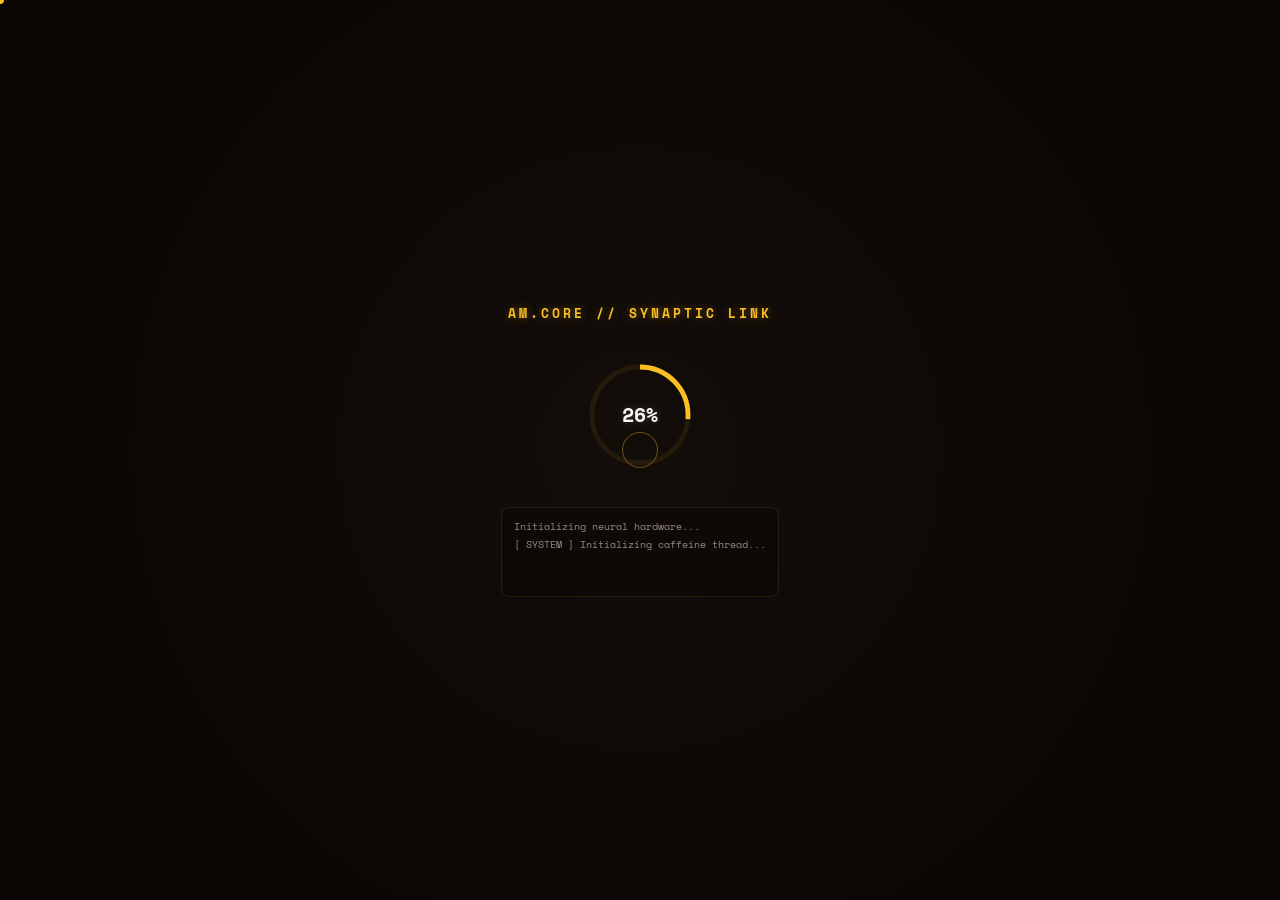
==== commit 347e6157: "half way" ====
--- a/index.html
+++ b/index.html
@@ -3,269 +3,282 @@
 <head>
   <meta charset="UTF-8">
   <meta name="viewport" content="width=device-width, initial-scale=1.0">
-  <title>Akash Mehra | AI & ML Engineer & Creative Builder Portfolio</title>
+  <title>Akash Mehra | AI/ML Engineer & Builder Mindspace</title>
   
-  <!-- SEO Meta Tags -->
-  <meta name="description" content="Portfolio of Akash Mehra, AI/ML Engineer and Creative Builder. Discover interactive deep learning skill systems, neural chess engines, 3D Rubik's cube project rendering, and talk to my AI Twin.">
-  <meta name="keywords" content="Akash Mehra, AI Engineer, ML Engineer, Deep Learning, PyTorch, YOLOv8, Computer Vision, RAG Systems, Portfolio, Creative Web Design">
+  <!-- SEO Optimization -->
+  <meta name="description" content="Journey through the neural mind of Akash Mehra, AI/ML Engineer and Builder. Explore interactive projects, skills network, and developmental timelines.">
+  <meta name="keywords" content="Akash Mehra, AI Engineer, ML Developer, Deep Learning, Computer Vision, MLOps, Holographic Portfolio">
   <meta name="author" content="Akash Mehra">
   
-  <!-- Preconnect to external services to speed up asset loading -->
+  <!-- Fonts Preconnection -->
   <link rel="preconnect" href="https://fonts.googleapis.com">
   <link rel="preconnect" href="https://fonts.gstatic.com" crossorigin>
   
-  <!-- CSS Stylesheet -->
+  <!-- Master Stylesheet -->
   <link rel="stylesheet" href="css/style.css">
 </head>
 <body>
 
-  <!-- Custom Cursor Follower -->
+  <!-- Custom Tracking Cursor Follower -->
   <div id="cur" aria-hidden="true"></div>
   <div id="cur-ring" aria-hidden="true"></div>
-  <div id="cur-dot" aria-hidden="true"></div>
-
-  <!-- Page Loader Overlay -->
-  <div id="loader" role="dialog" aria-modal="true" aria-label="Loading portfolio contents">
-    <div class="ld-grid"></div>
-    <div style="text-align:center">
-      <div class="ld-logo" id="ld-logo">AM<em>.</em></div>
-      <div class="ld-subtitle" style="margin-top:.5rem" id="ld-sub">initializing...</div>
-    </div>
-    <div class="ld-bar-track">
-      <div class="ld-bar" id="ld-bar"></div>
-    </div>
-    <div class="ld-status" id="ld-status">loading modules</div>
+
+  <!-- Futuristic Neural Preloader -->
+  <div id="preloader">
+    <div class="preloader-content">
+      <div class="preloader-title">AM.core // Synaptic Link</div>
+      <div class="preloader-spinner-box">
+        <svg class="preloader-ring" viewBox="0 0 100 100">
+          <circle cx="50" cy="50" r="40" stroke="rgba(251, 191, 36, 0.08)" stroke-width="4" fill="none" />
+          <circle class="preloader-ring-fill" id="preloader-ring-fill" cx="50" cy="50" r="40" stroke="var(--amber)" stroke-width="4" fill="none" stroke-dasharray="251.2" stroke-dashoffset="251.2" />
+        </svg>
+        <div class="preloader-percent" id="preloader-percent">0%</div>
+      </div>
+      <div class="preloader-logs" id="preloader-logs">
+        <div class="preloader-log-line">Initializing neural hardware...</div>
+      </div>
+    </div>
   </div>
 
-  <!-- Background Particle Canvas -->
+  <!-- Full-Screen Drifting Background Neural Network Canvas -->
   <canvas id="bg-canvas"></canvas>
 
-  <!-- Sticky Navigation Header -->
-  <header>
-    <nav>
-      <div class="nav-logo">A<em>M</em></div>
-      <div class="nav-links">
-        <a class="nav-link hoverable" onclick="goTo('mind-sec')" role="button" tabindex="0">mind</a>
-        <a class="nav-link hoverable" onclick="goTo('skills-sec')" role="button" tabindex="0">skills</a>
-        <a class="nav-link hoverable" onclick="goTo('proj-sec')" role="button" tabindex="0">work</a>
-        <a class="nav-link hoverable" onclick="goTo('chess-sec')" role="button" tabindex="0">play</a>
-        <a class="nav-link hoverable" onclick="goTo('contact')" role="button" tabindex="0">connect</a>
-      </div>
-    </nav>
-  </header>
-
-  <main>
-    <!-- Hero Console Console Section -->
-    <section id="hero">
-      <div class="h-chaos" id="h-chaos"></div>
-      <canvas id="hero-canvas" style="position:absolute;inset:0;z-index:1;pointer-events:none"></canvas>
-      <div class="h-center" style="z-index:10">
-        <div class="h-eye">AI · ML · BUILDER · EXPLORER · 2026</div>
-        <h1 class="h-name"><span class="line1">AKASH</span><span class="line2">MEHRA</span></h1>
-        <p class="h-role">Creative chaos → focused execution</p>
-        <div class="h-code" id="h-code"></div>
-        <div class="h-btns">
-          <button class="btn-p hoverable" onclick="goTo('proj-sec')">See my work</button>
-          <button class="btn-g hoverable" onclick="openAI()">Talk to my AI twin ✦</button>
-        </div>
-      </div>
-      <div class="h-scroll"><span>SCROLL</span><div class="h-scroll-line"></div></div>
-    </section>
-
-    <div class="divider"></div>
-
-    <!-- ADHD Infinite Marquee section -->
-    <section id="adhd" style="padding:3rem 0" aria-label="ADHD Thought Streams">
-      <div style="overflow:hidden;margin-bottom:1rem">
-        <div class="adhd-track" id="adhd-t1"></div>
-      </div>
-      <div style="overflow:hidden">
-        <div class="adhd-track rev" id="adhd-t2"></div>
-      </div>
-    </section>
-
-    <div class="divider"></div>
-
-    <!-- The Mind Canvas Graph Section -->
-    <section id="mind-sec" style="position:relative;z-index:1;padding:7rem 2rem">
-      <div style="max-width:1200px;margin:0 auto">
-        <div class="s-label reveal">the inner world</div>
-        <h2 class="s-title reveal">A mind in <span class="grad">constant motion</span></h2>
-        <p class="s-sub reveal">Every node is a thought. Every edge is a connection. Hover to discover how everything links. This is literally how I think — everything is related to everything.</p>
-        <div style="position:relative">
-          <canvas id="mind-canvas"></canvas>
-          <div class="mind-tooltip" id="mind-tip"></div>
-        </div>
-      </div>
-    </section>
-
-    <div class="divider"></div>
-
-    <!-- Capabilities / Skills Section -->
-    <section id="skills-sec" style="position:relative;z-index:1;padding:7rem 2rem">
-      <div style="max-width:1200px;margin:0 auto">
-        <div class="s-label reveal">capabilities</div>
-        <h2 class="s-title reveal">Skills that <span class="grad2">feed each other</span></h2>
-        <p class="s-sub reveal">Not a list. A living ecosystem. Hover any skill to feel the weight of it.</p>
-        <div class="skills-grid reveal" id="skills-grid"></div>
-      </div>
-    </section>
-
-    <div class="divider"></div>
-
-    <!-- Selected Work Projects Grid Section -->
-    <section id="proj-sec" style="position:relative;z-index:1;padding:7rem 2rem">
-      <div style="max-width:1200px;margin:0 auto">
-        <div class="s-label reveal">selected work</div>
-        <h2 class="s-title reveal">Things I <span class="grad">built</span> from scratch</h2>
-        <p class="s-sub reveal">Each started as a messy thought at 2am. Here's what survived.</p>
-        <div class="proj-grid reveal" id="proj-grid"></div>
-      </div>
-    </section>
-
-    <div class="divider"></div>
-
-    <!-- Interactive Coffee Clicker Section -->
-    <section class="coffee-sec" id="coffee-sec">
-      <div style="max-width:1000px;margin:0 auto">
-        <div class="s-label reveal">fuel source</div>
-        <h2 class="s-title reveal">Powered by <span class="grad3">coffee</span></h2>
-        <p class="s-sub reveal" style="margin-left:auto;margin-right:auto;text-align:center">Every great idea needed a brew. Click the mug. Keep clicking. You'll understand.</p>
-        <div class="coffee-interactive">
-          <canvas id="coffee-canvas" width="200" height="260"></canvas>
-          <div class="coffee-stats">
-            <div class="cstat"><div class="cstat-num" id="cups-count">0</div><div class="cstat-lbl">cups / month</div></div>
-            <div class="cstat"><div class="cstat-num" id="ideas-count">0</div><div class="cstat-lbl">ideas brewed</div></div>
-            <div class="cstat"><div class="cstat-num" id="bugs-count">0</div><div class="cstat-lbl">bugs fixed after 3rd cup</div></div>
-            <div class="cstat"><div class="cstat-num">∞</div><div class="cstat-lbl">caffeine threshold</div></div>
-          </div>
-        </div>
-        <div class="coffee-quotes reveal" id="coffee-quotes"></div>
-      </div>
-    </section>
-
-    <div class="divider"></div>
-
-    <!-- Chess Strategic Thinking Section -->
-    <section id="chess-sec" style="position:relative;z-index:1;padding:7rem 2rem">
-      <div id="chess-sec-inner">
-        <div class="chess-lore reveal-l">
-          <div class="s-label">strategic mind</div>
-          <h2 class="s-title">Chess is how I <span class="grad">think about code</span></h2>
-          <p>Every architecture decision is a position. Every refactor is a gambit. I've played 3,000+ games online. The losers taught me more than the wins.</p>
-          <p>The same mental model: evaluate deeply, see patterns fast, sacrifice the obvious move for the elegant one.</p>
-          <div class="quote">"Every pawn has the potential to become a queen. Every messy codebase has the potential to become a masterpiece."</div>
-          <p>Hover squares to see valid moves. Click to play against yourself — white to move.</p>
-        </div>
-        <div class="reveal-r">
-          <div class="chess-game-wrap">
-            <div class="cg-header">
-              <div class="cg-title">♟ INTERACTIVE BOARD</div>
-              <div class="cg-btns">
-                <button class="cg-btn hoverable" onclick="resetChess()">Reset</button>
-                <button class="cg-btn hoverable" onclick="flipBoard()">Flip</button>
-              </div>
-            </div>
-            <div id="chess-board"></div>
-            <div class="cg-status" id="chess-status">White to move — click a piece</div>
-          </div>
-        </div>
-      </div>
-    </section>
-
-    <div class="divider"></div>
-
-    <!-- Rubik's Cube 3D Debugging Section -->
-    <section id="rubik-sec">
-      <div id="rubik-sec-inner">
-        <div class="s-label reveal">pattern recognition</div>
-        <h2 class="s-title reveal">Rubik's Cube = <span class="grad2">debugging IRL</span></h2>
-        <p class="s-sub reveal">Scramble it. Solve it. Time yourself. Personal best: 23 seconds. The cube taught me that every problem has a state, every state has a move, and every move can be undone.</p>
-        <div class="rubik-layout reveal">
-          <div>
-            <div style="font-size:13px;color:var(--text2);margin-bottom:1rem;line-height:1.8">Use the buttons to rotate faces, or try the scramble/solve buttons. The cube tracks your moves and can walk you through a solve step-by-step.</div>
-            <div class="rubik-controls">
-              <div style="font-size:11px;font-family:'Space Mono',monospace;color:var(--text3);margin-bottom:4px;letter-spacing:2px">FACE ROTATIONS</div>
-              <div class="rb-btn-row" id="rb-btn-row"></div>
-              <div style="display:flex;gap:8px;margin-top:8px">
-                <button class="rb-btn hoverable" onclick="scrambleCube()" style="flex:1;border-color:rgba(163,230,53,.3);color:var(--lime)">⚡ Scramble</button>
-                <button class="rb-btn hoverable" onclick="resetCubeState()" style="flex:1">↺ Reset</button>
-              </div>
-              <div id="rb-status"></div>
-              <div id="rb-moves" style="opacity:.5"></div>
-            </div>
-            <div class="rb-legend" style="margin-top:1.5rem">
-              <div class="rb-leg-item"><div class="rb-leg-sq" style="background:#fff"></div><span>White (U)</span></div>
-              <div class="rb-leg-item"><div class="rb-leg-sq" style="background:#ef4444"></div><span>Red (R)</span></div>
-              <div class="rb-leg-item"><div class="rb-leg-sq" style="background:#3b82f6"></div><span>Blue (L)</span></div>
-              <div class="rb-leg-item"><div class="rb-leg-sq" style="background:#f97316"></div><span>Orange (F)</span></div>
-              <div class="rb-leg-item"><div class="rb-leg-sq" style="background:#22c55e"></div><span>Green (B)</span></div>
-              <div class="rb-leg-item"><div class="rb-leg-sq" style="background:#facc15"></div><span>Yellow (D)</span></div>
-            </div>
-          </div>
-          <div class="rb-canvas-wrap">
-            <canvas id="rb-canvas" width="260" height="260"></canvas>
-          </div>
-        </div>
-      </div>
-    </section>
-
-    <div class="divider"></div>
-
-    <!-- Contact & Pitch Section -->
-    <section id="contact" style="position:relative;z-index:1;padding:7rem 2rem">
-      <div class="contact-inner reveal">
-        <div class="s-label" style="text-align:center">let's build</div>
-        <h2 class="s-title" style="text-align:center">Got an <span class="grad">interesting problem?</span></h2>
-        <p style="text-align:center;color:var(--text2);font-size:15px;font-weight:300;margin-bottom:0">I'm most excited by things that seem impossible until you break them down.</p>
-        <div class="contact-card-big">
-          <div class="contact-avt">AM</div>
-          <div class="contact-name">Akash Mehra</div>
-          <div class="contact-role">AI / ML ENGINEER · BUILDER</div>
-          <div class="contact-links">
-            <div class="clink hoverable" onclick="window.location.href='mailto:akash.mehra@email.com'">
-              <div class="clink-icon" style="background:rgba(34,211,238,.1);color:var(--cyan)">✉</div>
-              <div class="clink-text"><div class="clink-label">EMAIL</div><div class="clink-val">akash.mehra@email.com</div></div>
-              <div class="clink-action">→</div>
-            </div>
-            <div class="clink hoverable" onclick="window.location.href='tel:+919876543210'">
-              <div class="clink-icon" style="background:rgba(167,139,250,.1);color:var(--v)">📱</div>
-              <div class="clink-text"><div class="clink-label">MOBILE</div><div class="clink-val">+91 98765 43210</div></div>
-              <div class="clink-action">→</div>
-            </div>
-            <div class="clink hoverable" onclick="window.open('https://linkedin.com/in/akashmehra','_blank')">
-              <div class="clink-icon" style="background:rgba(163,230,53,.1);color:var(--lime)">in</div>
-              <div class="clink-text"><div class="clink-label">LINKEDIN</div><div class="clink-val">linkedin.com/in/akashmehra</div></div>
-              <div class="clink-action">→</div>
-            </div>
-            <div class="clink hoverable" onclick="window.open('https://github.com/akashmehra','_blank')">
-              <div class="clink-icon" style="background:rgba(251,191,36,.1);color:var(--amber)">GH</div>
-              <div class="clink-text"><div class="clink-label">GITHUB</div><div class="clink-val">github.com/akashmehra</div></div>
-              <div class="clink-action">→</div>
-            </div>
-          </div>
-          <button class="cv-btn hoverable">⬇ Download Resume / CV</button>
-        </div>
-      </div>
-    </section>
-  </main>
-
-  <!-- Sticky Footer -->
-  <footer>AKASH MEHRA · BUILT WITH OBSESSION · 2026 · EVERY PIXEL INTENTIONAL</footer>
-
-  <!-- Chatbot FAB overlay and dialog box layout -->
+  <!-- Achievements Unlock Alert toast popup -->
+  <div id="achievement-toast" aria-live="polite">
+    <span>🏆</span>
+    <span id="toast-title">Achievement Unlocked!</span>
+  </div>
+
+  <!-- STAGE 1: OPENING EXPERIENCE -->
+  <section class="screen-sec" id="opening-sec">
+    <!-- Orbiting Brain Canvas -->
+    <canvas id="brain-canvas"></canvas>
+    
+    <div class="opening-banner">
+      <div class="ob-label">neural core initialized</div>
+      <h1 class="ob-title">
+        <span>WELCOME TO MY BRAIN</span>
+      </h1>
+      <p class="ob-subtitle">
+        AI / ML Engineer · Builder · Competitive Thinker.<br>
+        Powered by curiosity, caffeine, and obsessive execution.
+      </p>
+      <button class="btn-enter hoverable" onclick="enterMind()">Enter My Mind</button>
+    </div>
+  </section>
+
+  <!-- STAGE 2: THE MIND SPACE -->
+  <section class="screen-sec hidden" id="universe-sec">
+    <!-- Sticky Control Header -->
+    <header class="uni-header">
+      <div class="uni-logo" onclick="resetToOpening()">A<span>M</span>.core</div>
+      
+      <!-- Redirect Navigation Links -->
+      <nav class="uni-nav">
+        <a class="hoverable" onclick="scrollToSection('interactive-space')">Mind Core</a>
+        <a class="hoverable" onclick="scrollToSection('terminal-sec')">Console</a>
+        <a class="hoverable" onclick="scrollToSection('projects-sec')">Projects</a>
+        <a class="hoverable" onclick="scrollToSection('skills-sec')">Skills</a>
+      </nav>
+
+      <div class="uni-actions">
+        <div class="caffeine-status" id="caffeine-status">
+          <div class="caffeine-dot"></div>
+          <span id="caffeine-txt">Caffeine: Normal</span>
+        </div>
+        <button class="btn-focus hoverable" id="focus-btn" onclick="toggleFocusMode()">Focus Mode</button>
+      </div>
+    </header>
+
+    <!-- Scrollable Space -->
+    <div class="universe-content">
+      
+      <!-- Isolated Top Fold for Floating Interactive Nodes -->
+      <div class="interactive-fold">
+        <!-- Nodes Interconnections SVG Layout -->
+        <svg id="network-svg"></svg>
+        <!-- Chaos and Grid Nodes Area -->
+        <div class="interactive-space" id="interactive-space"></div>
+      </div>
+
+      <!-- Command Center Contact Console -->
+      <div class="terminal-space">
+        <div class="term-container">
+          <div class="term-header">
+            <div class="term-dot" style="background:#ef4444"></div>
+            <div class="term-dot" style="background:#fbbf24"></div>
+            <div class="term-dot" style="background:#22c55e"></div>
+            <span style="font-size:11px;color:var(--text3);margin-left:8px">akash_mehra@core: ~</span>
+          </div>
+          <div class="term-body" id="term-body">
+            <div class="term-output">Akash Mehra Mind Core Terminal [Version 2.6.1]</div>
+            <div class="term-output">Type 'help' to check available commands.</div>
+            <div class="term-input-line">
+              <span class="term-prompt">guest@mind:~$</span>
+              <input type="text" class="term-input" id="term-input" autocomplete="off" spellcheck="false" autofocus>
+            </div>
+          </div>
+          <div class="term-actions-bar">
+            <button class="term-act-btn hoverable" onclick="runTermCommand('connect')">connect</button>
+            <button class="term-act-btn hoverable" onclick="runTermCommand('help')">help</button>
+            <button class="term-act-btn hoverable" onclick="runTermCommand('skills')">skills</button>
+            <button class="term-act-btn hoverable" onclick="runTermCommand('clear')">clear</button>
+          </div>
+        </div>
+      </div>
+
+      <!-- STATIC PROJECTS SHOWCASE SECTION -->
+      <section class="static-section" id="projects-sec">
+        <div class="sec-header">
+          <span class="sec-label">PRODUCTIONS</span>
+          <h2 class="sec-title">Core Systems Portfolio</h2>
+        </div>
+        <div class="projects-grid" id="projects-grid">
+          <!-- Dynamically populated from projectsData in mind-universe.js -->
+        </div>
+      </section>
+
+      <!-- STATIC SKILLS SHOWCASE SECTION -->
+      <section class="static-section" id="skills-sec">
+        <div class="sec-header">
+          <span class="sec-label">NEURAL STACK</span>
+          <h2 class="sec-title">Architectures & Tech Stack</h2>
+        </div>
+        <div class="skills-grid">
+          <div class="skills-category">
+            <h4>🧠 Deep Learning Core</h4>
+            <div class="sc-tags">
+              <span>Python</span><span>PyTorch</span><span>TensorFlow</span><span>CUDA Blocks</span>
+            </div>
+          </div>
+          <div class="skills-category">
+            <h4>👁 Computer Vision</h4>
+            <div class="sc-tags">
+              <span>YOLOv8</span><span>OpenCV</span><span>Segmentation</span><span>ONNX Edge</span>
+            </div>
+          </div>
+          <div class="skills-category">
+            <h4>⛓ NLP & Agents</h4>
+            <div class="sc-tags">
+              <span>LangChain</span><span>FAISS Vector</span><span>LLM Tuning</span><span>Redis Cache</span>
+            </div>
+          </div>
+          <div class="skills-category">
+            <h4>🐳 MLOps & Systems</h4>
+            <div class="sc-tags">
+              <span>Docker</span><span>FastAPI Services</span><span>PostgreSQL</span><span>Git CI/CD</span>
+            </div>
+          </div>
+        </div>
+      </section>
+
+      <!-- PROFESSIONAL FOOTER SECTION -->
+      <footer class="footer-sec">
+        <div class="footer-grid">
+          <div class="fg-brand">
+            <h3>A<span>M</span>.core</h3>
+            <p>"Chaos creates ideas. Discipline ships them."</p>
+          </div>
+          <div class="fg-links">
+            <h4>NEURAL PATHS</h4>
+            <a href="#interactive-space" class="hoverable">Top Mind Space</a>
+            <a href="#projects-sec" class="hoverable">Static Projects</a>
+            <a href="#skills-sec" class="hoverable">Static Skills</a>
+          </div>
+          <div class="fg-links">
+            <h4>SYSTEM PORTS</h4>
+            <a href="https://github.com" target="_blank" class="hoverable">GitHub Node</a>
+            <a href="https://linkedin.com" target="_blank" class="hoverable">LinkedIn Link</a>
+            <a href="mailto:akash.mehra@email.com" class="hoverable">Mail Channel</a>
+          </div>
+          <div class="fg-links fg-cv-col">
+            <h4>CURRICULUM VITAE</h4>
+            <a href="#" class="btn-cv-download hoverable" onclick="runTermCommand('connect'); return false;">
+              <span>📄 Download CV</span>
+            </a>
+          </div>
+        </div>
+        <div class="footer-bottom">
+          &copy; 2026 AKASH MEHRA · EVERY PIXEL CALCULATED · ALL CHANNELS OPERATIONAL
+        </div>
+      </footer>
+    </div>
+  </section>
+
+  <!-- CASE STUDY MODAL -->
+  <div class="modal-overlay" id="case-study-modal">
+    <div class="modal-container">
+      <div class="modal-header">
+        <div class="mh-info">
+          <h4 id="modal-category">CASE STUDY</h4>
+          <h2 id="modal-title">Project Title</h2>
+        </div>
+        <button class="modal-close" onclick="closeCaseStudy()">✕</button>
+      </div>
+      <div class="modal-body">
+        <div class="mb-section">
+          <h3>The Problem</h3>
+          <p id="modal-problem">Details about the challenge...</p>
+        </div>
+        <div class="mb-section">
+          <h3>Core Architecture</h3>
+          <p id="modal-architecture">Detailed pipeline...</p>
+        </div>
+        <div class="mb-section">
+          <h3>Technology Stack</h3>
+          <div class="mb-tags" id="modal-tags">
+            <!-- Dynamically populated -->
+          </div>
+        </div>
+        <div class="mb-section">
+          <h3>Key Metrics</h3>
+          <div class="mb-grid" id="modal-metrics">
+            <!-- Dynamically populated -->
+          </div>
+        </div>
+        <div class="mb-section" id="modal-features-wrap" style="display:none">
+          <!-- Dynamically populated -->
+        </div>
+        <div class="mb-section">
+          <h3>Lessons Learned</h3>
+          <p id="modal-lessons">Lessons and take-aways...</p>
+        </div>
+        <div class="mb-section mb-links">
+          <a href="#" class="mb-link-btn primary" id="modal-live-link" target="_blank">Launch Live Demo</a>
+          <a href="#" class="mb-link-btn secondary" id="modal-git-link" target="_blank">View GitHub</a>
+        </div>
+      </div>
+    </div>
+  </div>
+
+  <!-- AI TWIN ASSISTANT FLOATING WIDGET -->
   <div id="ai-wrap">
     <div class="ai-chat-box" id="ai-box">
       <div class="acb-header">
         <div class="acb-av">🤖</div>
-        <div>
+        <div style="flex: 1; min-width: 0;">
           <div class="acb-name">AkashAI</div>
-          <div class="acb-status">● thinking in parallel</div>
-        </div>
-        <button class="acb-close" onclick="openAI()" aria-label="Close AI chatbot dialog">✕</button>
-      </div>
+          <div class="acb-status" id="acb-status">● professional mode</div>
+        </div>
+        <button class="acb-sound-btn hoverable" id="acb-sound-btn" onclick="toggleAISound()" title="Toggle voice telemetry sounds">🔊</button>
+        <button class="acb-close" onclick="openAI()">✕</button>
+      </div>
+
+      <!-- Neural Waveform Visualizer -->
+      <div class="acb-wave-container">
+        <canvas id="chatbot-wave-canvas"></canvas>
+      </div>
+      
+      <!-- Mood Persona Selectors -->
+      <div class="acb-personas">
+        <button class="acb-p-btn active hoverable" onclick="setPersona('professional', this)">💼 Job</button>
+        <button class="acb-p-btn hoverable" onclick="setPersona('adhd', this)">🧠 Chaos</button>
+        <button class="acb-p-btn hoverable" onclick="setPersona('caffeinated', this)">☕ Dev</button>
+        <button class="acb-p-btn hoverable" onclick="setPersona('chess', this)">♟ Play</button>
+      </div>
+
       <div class="acb-msgs" id="ai-msgs">
-        <div class="acb-msg bot">Hey! I'm Akash's AI twin — trained on his mind, projects, and questionable coffee habits. Ask me literally anything. ☕</div>
+        <div class="acb-msg bot" id="ai-welcome-msg">Hey! I'm Akash's AI twin. Choose my active neural state above and ask me anything about his work, skills, or sports. ☕</div>
       </div>
       <div class="acb-quick" id="ai-quick"></div>
       <div class="acb-input-row">
@@ -282,14 +295,10 @@
   <!-- JavaScript Modules (Loaded sequentially) -->
   <script src="js/main.js"></script>
   <script src="js/background.js"></script>
-  <script src="js/hero-adhd.js"></script>
-  <script src="js/mind-map.js"></script>
-  <script src="js/skills.js"></script>
-  <script src="js/projects.js"></script>
-  <script src="js/coffee.js"></script>
-  <script src="js/chess.js"></script>
-  <script src="js/rubik.js"></script>
+  <script src="js/brain-canvas.js"></script>
+  <script src="js/mind-universe.js"></script>
   <script src="js/chatbot.js"></script>
+  <script src="js/terminal.js"></script>
 
 </body>
 </html>
--- a/css/style.css
+++ b/css/style.css
@@ -7,44 +7,53 @@
 }
 
 :root {
-  --ink: #0d0d14;
-  --ink2: #13131e;
-  --ink3: #1c1c2e;
-  --ink4: #252538;
-  --v: #a78bfa;
-  --v2: #7c3aed;
-  --cyan: #22d3ee;
-  --lime: #a3e635;
-  --amber: #fbbf24;
-  --pink: #f472b6;
-  --orange: #fb923c;
-  --red: #f87171;
-  --text: #f0f0ff;
-  --text2: #9494b8;
-  --text3: #4a4a6a;
-  --border: rgba(167, 139, 250, 0.15);
-  --border2: rgba(167, 139, 250, 0.3);
-  --glow: rgba(167, 139, 250, 0.08);
-}
-
-html {
-  scroll-behavior: smooth;
-}
-
-body {
-  background: var(--ink);
+  --ink: #0a0604;       /* Deepest dark roasted espresso */
+  --ink2: #130d0a;      /* Medium roast coffee bean */
+  --ink3: #1f1510;      /* Milky latte brown */
+  --ink4: #2d1f18;      /* Creamy brown */
+  --amber: #fbbf24;     /* Glowing warm amber caffeine light */
+  --v: #a78bfa;         /* Neural violet */
+  --cyan: #22d3ee;      /* Holographic screen cyan */
+  --lime: #a3e635;      /* High energy sports lime */
+  --text: #faf7f2;      /* Frothy milk white */
+  --text2: #bcaaa4;     /* Crema tan */
+  --text3: #6d4c41;     /* Coffee bean brown */
+  --border: rgba(251, 191, 36, 0.12);
+  --border2: rgba(251, 191, 36, 0.25);
+  --glow: rgba(251, 191, 36, 0.08);
+}
+
+html, body {
+  width: 100%;
+  height: 100%;
+  overflow: hidden;
+  background-color: var(--ink);
+  background-image: 
+    radial-gradient(circle at 62% 50%, rgba(251, 191, 36, 0.04) 0%, transparent 60%),
+    linear-gradient(rgba(251, 191, 36, 0.012) 1px, transparent 1px),
+    linear-gradient(90deg, rgba(251, 191, 36, 0.012) 1px, transparent 1px);
+  background-size: 100% 100%, 50px 50px, 50px 50px;
   color: var(--text);
   font-family: 'Space Grotesk', sans-serif;
-  overflow-x: hidden;
   cursor: none;
   line-height: 1.6;
 }
 
+#bg-canvas {
+  position: fixed;
+  inset: 0;
+  width: 100vw;
+  height: 100vh;
+  z-index: 1;
+  pointer-events: none;
+}
+
+/* Custom Cursor Follower */
 #cur {
   position: fixed;
   width: 8px;
   height: 8px;
-  background: var(--v);
+  background: var(--amber);
   border-radius: 50%;
   pointer-events: none;
   z-index: 99999;
@@ -57,1170 +66,954 @@
   position: fixed;
   width: 36px;
   height: 36px;
-  border: 1.5px solid rgba(167, 139, 250, 0.5);
+  border: 1.5px solid rgba(251, 191, 36, 0.4);
   border-radius: 50%;
   pointer-events: none;
   z-index: 99998;
   transform: translate(-50%, -50%);
-  transition: left 0.08s ease, top 0.08s ease, width 0.2s, height 0.2s, border-color 0.2s;
-}
-
-#cur-dot {
-  position: fixed;
-  width: 4px;
-  height: 4px;
-  background: #fff;
-  border-radius: 50%;
-  pointer-events: none;
-  z-index: 99997;
-  transform: translate(-50%, -50%);
-  transition: left 0.03s, top 0.03s;
+  transition: left 0.06s ease, top 0.06s ease, width 0.2s, height 0.2s, border-color 0.2s;
 }
 
 body:has(.hoverable:hover) #cur {
-  width: 60px;
-  height: 60px;
+  width: 50px;
+  height: 50px;
   background: transparent;
   border: 1.5px solid var(--cyan);
   mix-blend-mode: normal;
 }
 
 body:has(.hoverable:hover) #cur-ring {
-  width: 60px;
-  height: 60px;
+  width: 50px;
+  height: 50px;
   opacity: 0;
 }
 
-#bg-canvas {
+/* Screen Transitions */
+.screen-sec {
   position: fixed;
   inset: 0;
-  z-index: 0;
-  opacity: 1;
-}
-
-#loader {
-  position: fixed;
-  inset: 0;
-  z-index: 9999;
-  background: var(--ink);
+  width: 100%;
+  height: 100%;
+  z-index: 10;
+  transition: opacity 1s ease, transform 1s cubic-bezier(0.7, 0, 0.3, 1), visibility 1s;
+  overflow: hidden;
+}
+
+.screen-sec.hidden {
+  opacity: 0;
+  transform: scale(1.15) translateY(-50px);
+  visibility: hidden;
+  pointer-events: none;
+}
+
+/* --- STAGE 1: OPENING EXPERIENCE --- */
+#opening-sec {
   display: flex;
   flex-direction: column;
-  align-items: center;
   justify-content: center;
-  gap: 2rem;
-  transition: opacity 0.8s, visibility 0.8s;
-}
-
-#loader.out {
-  opacity: 0;
-  visibility: hidden;
-}
-
-.ld-logo {
-  font-family: 'Space Mono', monospace;
-  font-size: clamp(32px, 6vw, 72px);
-  font-weight: 700;
-  color: var(--text);
-  letter-spacing: 6px;
-  position: relative;
-}
-
-.ld-logo span {
-  color: var(--v);
-}
-
-.ld-subtitle {
-  font-family: 'Space Mono', monospace;
-  font-size: 12px;
-  color: var(--text3);
-  letter-spacing: 3px;
-}
-
-.ld-bar-track {
-  width: 280px;
-  height: 1px;
-  background: var(--ink4);
-}
-
-.ld-bar {
-  height: 100%;
-  background: linear-gradient(90deg, var(--v2), var(--cyan), var(--lime));
-  width: 0;
-  transition: width 1.8s cubic-bezier(0.4, 0, 0.2, 1);
-}
-
-.ld-status {
-  font-family: 'Space Mono', monospace;
-  font-size: 11px;
-  color: var(--text3);
-  letter-spacing: 2px;
-}
-
-.ld-grid {
+  align-items: center;
+  background: transparent;
+}
+
+#brain-canvas {
   position: absolute;
   inset: 0;
-  opacity: 0.03;
-  background-image: linear-gradient(var(--text) 1px, transparent 1px), linear-gradient(90deg, var(--text) 1px, transparent 1px);
-  background-size: 40px 40px;
-}
-
-nav {
+  width: 100%;
+  height: 100%;
+  z-index: 1;
+  cursor: grab;
+}
+
+#brain-canvas:active {
+  cursor: grabbing;
+}
+
+.opening-banner {
+  position: absolute;
+  left: 8%;
+  z-index: 5;
+  text-align: left;
+  max-width: 500px;
+  padding: 2rem;
+  pointer-events: none;
+  user-select: none;
+  animation: fadeUp 1s ease forwards;
+}
+
+@media (max-width: 768px) {
+  .opening-banner {
+    position: relative;
+    left: 0;
+    text-align: center;
+    max-width: 100%;
+    margin: 0 auto;
+  }
+}
+
+.ob-label {
+  font-family: 'Space Mono', monospace;
+  font-size: 11px;
+  color: var(--amber);
+  letter-spacing: 4px;
+  text-transform: uppercase;
+  margin-bottom: 1.5rem;
+  text-shadow: 0 0 10px rgba(251, 191, 36, 0.3);
+}
+
+.ob-title {
+  font-size: clamp(48px, 8vw, 84px);
+  font-weight: 700;
+  line-height: 0.95;
+  letter-spacing: -2px;
+  margin-bottom: 2rem;
+}
+
+.ob-title span {
+  display: block;
+  background: linear-gradient(135deg, var(--text), var(--text2));
+  -webkit-background-clip: text;
+  -webkit-text-fill-color: transparent;
+  background-clip: text;
+}
+
+.ob-subtitle {
+  font-size: clamp(14px, 2.5vw, 18px);
+  color: var(--text2);
+  margin-bottom: 3.5rem;
+  font-weight: 300;
+  max-width: 500px;
+  margin-left: 0;
+  margin-right: 0;
+  line-height: 1.7;
+}
+
+@media (max-width: 768px) {
+  .ob-subtitle {
+    margin-left: auto;
+    margin-right: auto;
+  }
+}
+
+.btn-enter {
+  padding: 18px 48px;
+  background: linear-gradient(135deg, var(--amber), var(--text2));
+  border: none;
+  border-radius: 100px;
+  color: var(--ink);
+  font-family: 'Space Grotesk', sans-serif;
+  font-size: 15px;
+  font-weight: 700;
+  cursor: pointer;
+  pointer-events: auto; /* enable click */
+  transition: transform 0.3s cubic-bezier(0.175, 0.885, 0.32, 1.275), box-shadow 0.3s;
+  box-shadow: 0 10px 30px rgba(251, 191, 36, 0.3);
+  letter-spacing: 0.5px;
+  text-transform: uppercase;
+}
+
+.btn-enter:hover {
+  transform: scale(1.06) translateY(-2px);
+  box-shadow: 0 15px 40px rgba(251, 191, 36, 0.45);
+}
+
+/* --- STAGE 2: MIND SPACE --- */
+#universe-sec {
+  background: transparent;
+  overflow-y: auto; /* Allow scrolling the entire mind space */
+  scrollbar-width: thin;
+}
+
+#universe-sec::-webkit-scrollbar {
+  width: 4px;
+}
+#universe-sec::-webkit-scrollbar-track {
+  background: transparent;
+}
+#universe-sec::-webkit-scrollbar-thumb {
+  background: var(--ink4);
+  border-radius: 2px;
+}
+
+/* Sticky Header in Universe */
+.uni-header {
   position: fixed;
   top: 0;
   left: 0;
   right: 0;
-  z-index: 500;
-  padding: 1rem 2rem;
+  height: 70px;
+  z-index: 100;
+  padding: 0 2rem;
   display: flex;
   align-items: center;
   justify-content: space-between;
-  background: rgba(13, 13, 20, 0.9);
+  background: rgba(10, 6, 4, 0.8);
   backdrop-filter: blur(20px);
   border-bottom: 1px solid var(--border);
 }
 
-.nav-logo {
-  font-family: 'Space Mono', monospace;
+.uni-nav {
+  display: flex;
+  gap: 32px;
+}
+
+.uni-nav a {
+  font-family: 'Space Mono', monospace;
+  font-size: 11px;
+  font-weight: 700;
+  color: var(--text2);
+  text-decoration: none;
+  letter-spacing: 1.5px;
+  text-transform: uppercase;
+  cursor: pointer;
+  transition: color 0.25s ease, text-shadow 0.25s ease;
+}
+
+.uni-nav a:hover {
+  color: var(--amber);
+  text-shadow: 0 0 10px rgba(251, 191, 36, 0.45);
+}
+
+@media (max-width: 768px) {
+  .uni-nav {
+    display: none; /* Hide nav links on mobile to prevent clutter */
+  }
+}
+
+.uni-logo {
+  font-family: 'Space Mono', monospace;
+  font-size: 20px;
+  font-weight: 700;
+  letter-spacing: 2px;
+  cursor: pointer;
+}
+
+.uni-logo span {
+  color: var(--amber);
+}
+
+.uni-actions {
+  display: flex;
+  align-items: center;
+  gap: 24px;
+}
+
+/* Focus Mode Button */
+.btn-focus {
+  padding: 10px 24px;
+  background: rgba(251, 191, 36, 0.08);
+  border: 1.5px solid var(--border2);
+  border-radius: 100px;
+  color: var(--amber);
+  font-family: 'Space Mono', monospace;
+  font-size: 11px;
+  font-weight: 700;
+  letter-spacing: 1px;
+  cursor: pointer;
+  transition: all 0.3s cubic-bezier(0.4, 0, 0.2, 1);
+  box-shadow: 0 0 15px rgba(251, 191, 36, 0);
+  outline: none;
+}
+
+.btn-focus:hover {
+  background: var(--amber);
+  color: var(--ink);
+  box-shadow: 0 0 20px rgba(251, 191, 36, 0.3);
+  transform: translateY(-1px);
+}
+
+.btn-focus.active {
+  background: var(--cyan);
+  border-color: var(--cyan);
+  color: var(--ink);
+  box-shadow: 0 0 25px rgba(34, 211, 238, 0.4);
+}
+
+/* Caffeine Overdrive indicator */
+.caffeine-status {
+  font-family: 'Space Mono', monospace;
+  font-size: 10px;
+  color: var(--text3);
+  display: flex;
+  align-items: center;
+  gap: 6px;
+}
+
+.caffeine-status.active {
+  color: var(--amber);
+  text-shadow: 0 0 8px rgba(251, 191, 36, 0.5);
+  animation: pulse 2s infinite;
+}
+
+.caffeine-dot {
+  width: 6px;
+  height: 6px;
+  border-radius: 50%;
+  background: currentColor;
+}
+
+/* The Main Universe Coordinate Area */
+.universe-content {
+  position: relative;
+  width: 100%;
+  padding-top: 70px;
+}
+
+/* Isolated Top Fold for Floating Interactive Nodes */
+.interactive-fold {
+  position: relative;
+  width: 100%;
+  height: 82vh;
+  border-bottom: 1px solid var(--border);
+  overflow: hidden;
+}
+
+/* Interactive Floating Node Container */
+.interactive-space {
+  position: absolute;
+  top: 0;
+  left: 0;
+  width: 100%;
+  height: 100%;
+  pointer-events: none;
+  z-index: 5;
+}
+
+/* Unified Node Style */
+.mind-node {
+  position: absolute;
+  pointer-events: auto;
+  user-select: none;
+  border-radius: 12px;
+  border: 1px solid var(--border);
+  background: rgba(31, 21, 16, 0.5);
+  backdrop-filter: blur(12px);
+  padding: 12px 18px;
+  transition: opacity 0.8s, transform 0.6s cubic-bezier(0.25, 1, 0.5, 1), box-shadow 0.3s, border-color 0.3s;
+  box-shadow: 0 4px 20px rgba(0,0,0,0.2);
+}
+
+/* Hover effects for nodes */
+.mind-node:hover {
+  border-color: var(--active-color, var(--amber));
+  box-shadow: 0 10px 30px rgba(0,0,0,0.4), 0 0 15px var(--active-color, var(--amber));
+  transform: translateY(-4px) scale(1.03);
+  z-index: 10;
+}
+
+/* Project Node Type */
+.mind-node.project {
+  width: 250px;
+  cursor: pointer;
+  --active-color: var(--cyan);
+}
+
+.np-num {
+  font-family: 'Space Mono', monospace;
+  font-size: 9px;
+  color: var(--text3);
+  letter-spacing: 1px;
+}
+
+.np-title {
+  font-size: 16px;
+  font-weight: 700;
+  color: var(--cyan);
+  margin-top: 4px;
+}
+
+.np-desc {
+  font-size: 11px;
+  color: var(--text2);
+  margin-top: 6px;
+  line-height: 1.5;
+  font-weight: 300;
+}
+
+.np-click-tip {
+  font-family: 'Space Mono', monospace;
+  font-size: 8px;
+  color: var(--text3);
+  text-align: right;
+  margin-top: 8px;
+  text-transform: uppercase;
+}
+
+/* Skill Node Type */
+.mind-node.skill {
+  font-family: 'Space Mono', monospace;
+  font-size: 12px;
+  font-weight: 600;
+  display: flex;
+  align-items: center;
+  gap: 8px;
+  border-radius: 20px;
+  padding: 6px 14px;
+  cursor: default;
+  --active-color: var(--v);
+}
+
+.ns-icon {
+  font-size: 14px;
+}
+
+.ns-name {
+  color: var(--v);
+}
+
+/* Thought Node Type */
+.mind-node.thought {
+  background: transparent;
+  border: none;
+  box-shadow: none;
+  font-size: 13px;
+  font-style: italic;
+  font-weight: 300;
+  color: var(--text3);
+  opacity: 0.5;
+  pointer-events: none;
+}
+
+/* Connecting SVG lines under nodes */
+#network-svg {
+  position: absolute;
+  top: 0;
+  left: 0;
+  width: 100%;
+  height: 100%;
+  z-index: 2;
+  pointer-events: none;
+  opacity: 0;
+  transition: opacity 1s ease;
+}
+
+#network-svg.visible {
+  opacity: 0.6;
+}
+
+.net-line {
+  stroke-dasharray: 4,4;
+  animation: dash 15s linear infinite;
+}
+
+/* --- CONTACT TERMINAL SECTION --- */
+.terminal-space {
+  padding: 80px 2rem 50px;
+  width: 100%;
+  max-width: 800px;
+  margin: 0 auto;
+  z-index: 10;
+  position: relative;
+}
+
+/* --- STATIC SHOWCASE SECTIONS --- */
+.static-section {
+  padding: 80px 2rem;
+  max-width: 1000px;
+  margin: 0 auto;
+  position: relative;
+  z-index: 10;
+}
+
+.sec-header {
+  margin-bottom: 40px;
+  border-left: 2px solid var(--amber);
+  padding-left: 1.2rem;
+}
+
+.sec-label {
+  font-family: 'Space Mono', monospace;
+  font-size: 11px;
+  color: var(--amber);
+  letter-spacing: 2px;
+  text-transform: uppercase;
+}
+
+.sec-title {
+  font-size: 30px;
+  font-weight: 700;
+  margin-top: 4px;
+  letter-spacing: -0.5px;
+  color: var(--text);
+}
+
+.projects-grid {
+  display: grid;
+  grid-template-columns: repeat(auto-fill, minmax(280px, 1fr));
+  gap: 24px;
+}
+
+.static-card {
+  background: rgba(19, 13, 10, 0.45);
+  border: 1px solid var(--border);
+  border-radius: 16px;
+  padding: 24px;
+  backdrop-filter: blur(15px);
+  transition: all 0.3s cubic-bezier(0.4, 0, 0.2, 1);
+  cursor: pointer;
+  display: flex;
+  flex-direction: column;
+  height: 100%;
+}
+
+.static-card:hover {
+  border-color: var(--cyan);
+  box-shadow: 0 12px 30px rgba(0,0,0,0.5), 0 0 15px rgba(34, 211, 238, 0.12);
+  transform: translateY(-4px);
+}
+
+.sc-meta {
+  font-family: 'Space Mono', monospace;
+  font-size: 9px;
+  color: var(--text3);
+  letter-spacing: 1px;
+  text-transform: uppercase;
+}
+
+.sc-title {
   font-size: 18px;
   font-weight: 700;
+  margin-top: 6px;
+  color: var(--cyan);
+}
+
+.sc-desc {
+  font-size: 13px;
+  color: var(--text2);
+  margin-top: 10px;
+  line-height: 1.5;
+  font-weight: 300;
+  flex-grow: 1;
+}
+
+.sc-tags {
+  display: flex;
+  flex-wrap: wrap;
+  gap: 6px;
+  margin-top: 20px;
+}
+
+.sc-tags span {
+  font-family: 'Space Mono', monospace;
+  font-size: 9px;
+  background: rgba(34, 211, 238, 0.05);
+  border: 1px solid rgba(34, 211, 238, 0.15);
+  color: var(--cyan);
+  padding: 2px 8px;
+  border-radius: 20px;
+}
+
+.sc-arrow {
+  font-family: 'Space Mono', monospace;
+  font-size: 10px;
+  color: var(--text3);
+  margin-top: 20px;
+  text-transform: uppercase;
+  transition: color 0.2s;
+}
+
+.static-card:hover .sc-arrow {
+  color: var(--cyan);
+}
+
+.skills-grid {
+  display: grid;
+  grid-template-columns: repeat(auto-fill, minmax(220px, 1fr));
+  gap: 24px;
+}
+
+.skills-category {
+  background: rgba(19, 13, 10, 0.45);
+  border: 1px solid var(--border);
+  border-radius: 16px;
+  padding: 24px;
+  backdrop-filter: blur(15px);
+}
+
+.skills-category h4 {
+  font-size: 15px;
+  font-weight: 600;
+  margin-bottom: 16px;
+  color: var(--v);
+}
+
+.skills-category .sc-tags span {
+  font-family: 'Space Mono', monospace;
+  font-size: 9px;
+  background: rgba(167, 139, 250, 0.05);
+  border: 1px solid rgba(167, 139, 250, 0.15);
+  color: var(--v);
+  display: inline-block;
+  margin: 3px;
+  padding: 2px 8px;
+  border-radius: 20px;
+}
+
+/* --- PROFESSIONAL FOOTER SECTION --- */
+.footer-sec {
+  border-top: 1px solid var(--border);
+  background: rgba(10, 6, 4, 0.5);
+  backdrop-filter: blur(10px);
+  padding: 70px 2rem 40px;
+  position: relative;
+  z-index: 10;
+}
+
+.footer-grid {
+  max-width: 1000px;
+  margin: 0 auto;
+  display: grid;
+  grid-template-columns: 2fr 1fr 1fr 1fr;
+  gap: 40px;
+}
+
+.fg-brand h3 {
+  font-family: 'Space Mono', monospace;
+  font-size: 18px;
+  font-weight: 700;
+  letter-spacing: 2px;
   color: var(--text);
-  letter-spacing: 2px;
-}
-
-.nav-logo em {
-  color: var(--v);
-  font-style: normal;
-}
-
-.nav-links {
-  display: flex;
-  gap: 2rem;
-}
-
-.nav-link {
+}
+
+.fg-brand h3 span {
+  color: var(--amber);
+}
+
+.fg-brand p {
+  font-size: 12.5px;
+  color: var(--text3);
+  margin-top: 8px;
+}
+
+.fg-links h4 {
   font-family: 'Space Mono', monospace;
   font-size: 11px;
-  letter-spacing: 2px;
   color: var(--text3);
+  letter-spacing: 1px;
+  margin-bottom: 14px;
+}
+
+.fg-links a {
+  display: block;
+  font-size: 13px;
+  color: var(--text2);
+  text-decoration: none;
+  margin-bottom: 8px;
+  transition: color 0.2s;
+}
+
+.fg-links a:hover {
+  color: var(--amber);
+}
+
+.footer-bottom {
+  max-width: 1000px;
+  margin: 50px auto 0;
+  text-align: center;
+  font-family: 'Space Mono', monospace;
+  font-size: 10px;
+  color: var(--text3);
+  border-top: 1px solid rgba(251, 191, 36, 0.04);
+  padding-top: 20px;
+  letter-spacing: 1px;
+}
+
+@media (max-width: 768px) {
+  .footer-grid {
+    grid-template-columns: 1fr;
+    gap: 30px;
+  }
+}
+
+.term-container {
+  background: rgba(19, 13, 10, 0.85);
+  backdrop-filter: blur(25px);
+  border: 1.5px solid var(--border2);
+  border-radius: 16px;
+  overflow: hidden;
+  box-shadow: 0 20px 50px rgba(0,0,0,0.6);
+  font-family: 'Space Mono', monospace;
+}
+
+.term-header {
+  background: rgba(29, 21, 16, 0.9);
+  padding: 10px 16px;
+  border-bottom: 1px solid var(--border);
+  display: flex;
+  align-items: center;
+  gap: 8px;
+}
+
+.term-dot {
+  width: 10px;
+  height: 10px;
+  border-radius: 50%;
+}
+
+.term-body {
+  padding: 1.5rem;
+  height: 320px;
+  overflow-y: auto;
+  color: var(--text2);
+  font-size: 13px;
+  scrollbar-width: thin;
+}
+
+.term-body::-webkit-scrollbar {
+  width: 4px;
+}
+.term-body::-webkit-scrollbar-thumb {
+  background: var(--ink4);
+}
+
+.term-output {
+  margin-bottom: 12px;
+  line-height: 1.6;
+}
+
+.term-input-line {
+  display: flex;
+  align-items: center;
+  gap: 8px;
+}
+
+.term-prompt {
+  color: var(--amber);
+}
+
+.term-input {
+  flex: 1;
+  background: transparent;
+  border: none;
+  color: var(--text);
+  font-family: 'Space Mono', monospace;
+  font-size: 13px;
+  outline: none;
+}
+
+.term-actions-bar {
+  padding: 8px 1.5rem;
+  background: rgba(10, 6, 4, 0.5);
+  border-top: 1px solid var(--border);
+  display: flex;
+  flex-wrap: wrap;
+  gap: 12px;
+}
+
+.term-act-btn {
+  font-family: 'Space Mono', monospace;
+  font-size: 10px;
+  color: var(--text3);
+  background: transparent;
+  border: none;
   cursor: pointer;
   transition: color 0.2s;
-  text-decoration: none;
+  outline: none;
+}
+
+.term-act-btn:hover {
+  color: var(--amber);
+}
+
+/* --- CASE STUDY MODAL --- */
+.modal-overlay {
+  position: fixed;
+  inset: 0;
+  background: rgba(10, 6, 4, 0.85);
+  backdrop-filter: blur(20px);
+  z-index: 1000;
+  display: flex;
+  align-items: center;
+  justify-content: center;
+  opacity: 0;
+  visibility: hidden;
+  transition: opacity 0.5s ease, visibility 0.5s;
+}
+
+.modal-overlay.open {
+  opacity: 1;
+  visibility: visible;
+}
+
+.modal-container {
+  width: 90%;
+  max-width: 800px;
+  max-height: 85vh;
+  background: var(--ink2);
+  border: 1.5px solid var(--border2);
+  border-radius: 24px;
+  overflow-y: auto;
+  box-shadow: 0 24px 60px rgba(0,0,0,0.8);
+  position: relative;
+  transform: scale(0.9) translateY(20px);
+  transition: transform 0.5s cubic-bezier(0.18, 0.89, 0.32, 1.28);
+  scrollbar-width: thin;
+}
+
+.modal-overlay.open .modal-container {
+  transform: scale(1) translateY(0);
+}
+
+.modal-container::-webkit-scrollbar {
+  width: 4px;
+}
+.modal-container::-webkit-scrollbar-thumb {
+  background: var(--ink4);
+}
+
+.modal-header {
+  padding: 2rem 2rem 1.5rem;
+  border-bottom: 1px solid var(--border);
+  display: flex;
+  align-items: center;
+  justify-content: space-between;
+}
+
+.mh-info h4 {
+  font-family: 'Space Mono', monospace;
+  font-size: 11px;
+  color: var(--cyan);
+  letter-spacing: 2px;
   text-transform: uppercase;
 }
 
-.nav-link:hover {
-  color: var(--v);
-}
-
-#hero {
-  position: relative;
-  min-height: 100vh;
-  display: flex;
-  flex-direction: column;
+.mh-info h2 {
+  font-size: clamp(24px, 4vw, 36px);
+  font-weight: 700;
+  margin-top: 4px;
+}
+
+.modal-close {
+  background: rgba(255,255,255,0.03);
+  border: 1px solid var(--border);
+  border-radius: 50%;
+  width: 40px;
+  height: 40px;
+  color: var(--text2);
+  font-size: 16px;
+  cursor: pointer;
+  display: flex;
   align-items: center;
   justify-content: center;
-  z-index: 1;
-  overflow: hidden;
+  transition: border-color 0.2s, color 0.2s;
+  outline: none;
+}
+
+.modal-close:hover {
+  border-color: var(--cyan);
+  color: var(--cyan);
+}
+
+.modal-body {
   padding: 2rem;
 }
 
-.h-chaos {
-  position: absolute;
-  inset: 0;
-  pointer-events: none;
-  overflow: hidden;
-}
-
-.h-idea {
-  position: absolute;
-  font-family: 'Space Mono', monospace;
-  white-space: nowrap;
-  pointer-events: none;
-  user-select: none;
-  opacity: 0;
-  transition: opacity 1s;
-}
-
-.h-center {
-  position: relative;
-  z-index: 10;
-  text-align: center;
-  max-width: 900px;
-}
-
-.h-eye {
-  font-family: 'Space Mono', monospace;
-  font-size: 11px;
-  letter-spacing: 4px;
-  color: var(--cyan);
-  margin-bottom: 1.5rem;
-  opacity: 0;
-  animation: fadeUp 0.8s 0.5s forwards;
-  text-transform: uppercase;
-}
-
-.h-name {
-  font-size: clamp(56px, 10vw, 120px);
-  font-weight: 700;
-  line-height: 0.95;
-  letter-spacing: -3px;
-  margin-bottom: 1.5rem;
-  opacity: 0;
-  animation: fadeUp 0.8s 0.7s forwards;
-}
-
-.h-name .line1 {
-  display: block;
-  color: var(--text);
-}
-
-.h-name .line2 {
-  display: block;
-  -webkit-text-stroke: 1px var(--v);
-  color: transparent;
-  position: relative;
-}
-
-.h-role {
-  font-size: 16px;
-  color: var(--text2);
-  margin-bottom: 1rem;
-  opacity: 0;
-  animation: fadeUp 0.8s 0.9s forwards;
-  font-weight: 300;
-  letter-spacing: 2px;
-}
-
-.h-code {
-  font-family: 'Space Mono', monospace;
-  font-size: 13px;
-  color: var(--lime);
-  margin-bottom: 3rem;
-  opacity: 0;
-  animation: fadeUp 0.8s 1.1s forwards;
-  min-height: 22px;
-}
-
-.h-code::after {
-  content: '█';
-  animation: blink 1s infinite;
-  margin-left: 2px;
-}
-
-.h-btns {
-  display: flex;
-  gap: 16px;
-  justify-content: center;
-  flex-wrap: wrap;
-  opacity: 0;
-  animation: fadeUp 0.8s 1.3s forwards;
-}
-
-.btn-p {
-  padding: 14px 32px;
-  background: var(--v);
-  border: none;
-  border-radius: 100px;
-  color: var(--ink);
-  font-weight: 700;
-  font-family: 'Space Grotesk', sans-serif;
-  font-size: 14px;
-  cursor: pointer;
-  transition: transform 0.2s, box-shadow 0.2s;
-  letter-spacing: 0.5px;
-}
-
-.btn-p:hover {
-  transform: translateY(-3px);
-  box-shadow: 0 12px 40px rgba(124, 58, 237, 0.5);
-}
-
-.btn-g {
-  padding: 13px 32px;
-  background: transparent;
-  border: 1px solid var(--border2);
-  border-radius: 100px;
-  color: var(--text);
-  font-family: 'Space Grotesk', sans-serif;
-  font-size: 14px;
-  cursor: pointer;
-  transition: border-color 0.2s, background 0.2s;
-}
-
-.btn-g:hover {
-  border-color: var(--v);
-  background: rgba(124, 58, 237, 0.1);
-}
-
-.h-scroll {
-  position: absolute;
-  bottom: 2rem;
-  left: 50%;
-  transform: translateX(-50%);
-  display: flex;
-  flex-direction: column;
-  align-items: center;
-  gap: 8px;
-  opacity: 0;
-  animation: fadeUp 0.6s 2s forwards;
-}
-
-.h-scroll span {
-  font-family: 'Space Mono', monospace;
-  font-size: 10px;
-  color: var(--text3);
-  letter-spacing: 3px;
-}
-
-.h-scroll-line {
-  width: 1px;
-  height: 50px;
-  background: linear-gradient(to bottom, var(--v), transparent);
-  animation: scrollPulse 2s infinite;
-}
-
-.section-wrap {
-  position: relative;
-  z-index: 1;
-  padding: 7rem 2rem;
-  max-width: 1200px;
-  margin: 0 auto;
-}
-
-.s-label {
-  font-family: 'Space Mono', monospace;
-  font-size: 10px;
-  letter-spacing: 4px;
-  color: var(--v);
-  text-transform: uppercase;
-  margin-bottom: 0.75rem;
-}
-
-.s-title {
-  font-size: clamp(32px, 5vw, 56px);
-  font-weight: 700;
-  line-height: 1.1;
-  margin-bottom: 1.25rem;
-}
-
-.s-sub {
-  font-size: 15px;
-  color: var(--text2);
-  max-width: 560px;
-  font-weight: 300;
-  line-height: 1.8;
-  margin-bottom: 3.5rem;
-}
-
-.grad {
-  background: linear-gradient(135deg, var(--v), var(--cyan));
-  -webkit-background-clip: text;
-  -webkit-text-fill-color: transparent;
-  background-clip: text;
-}
-
-.grad2 {
-  background: linear-gradient(135deg, var(--lime), var(--cyan));
-  -webkit-background-clip: text;
-  -webkit-text-fill-color: transparent;
-  background-clip: text;
-}
-
-.grad3 {
-  background: linear-gradient(135deg, var(--amber), var(--orange));
-  -webkit-background-clip: text;
-  -webkit-text-fill-color: transparent;
-  background-clip: text;
-}
-
-.reveal {
-  opacity: 0;
-  transform: translateY(40px);
-  transition: opacity 0.8s, transform 0.8s;
-}
-
-.reveal.on {
-  opacity: 1;
-  transform: none;
-}
-
-.reveal-l {
-  opacity: 0;
-  transform: translateX(-40px);
-  transition: opacity 0.8s, transform 0.8s;
-}
-
-.reveal-l.on {
-  opacity: 1;
-  transform: none;
-}
-
-.reveal-r {
-  opacity: 0;
-  transform: translateX(40px);
-  transition: opacity 0.8s, transform 0.8s;
-}
-
-.reveal-r.on {
-  opacity: 1;
-  transform: none;
-}
-
-.divider {
-  position: relative;
-  z-index: 1;
-  height: 1px;
-  background: linear-gradient(90deg, transparent, var(--border2), transparent);
-  margin: 0 2rem;
-}
-
-#adhd {
-  position: relative;
-  z-index: 1;
-  padding: 6rem 0;
-  overflow: hidden;
-}
-
-.adhd-track {
-  display: flex;
-  gap: 3rem;
-  animation: marquee 25s linear infinite;
-  white-space: nowrap;
-  width: max-content;
-  padding: 0 2rem;
-}
-
-.adhd-track.rev {
-  animation: marqueeRev 30s linear infinite;
-}
-
-.adhd-item {
-  font-family: 'Space Mono', monospace;
-  font-size: 13px;
-  padding: 8px 20px;
-  border: 1px solid var(--border);
-  border-radius: 100px;
-  color: var(--text2);
-  white-space: nowrap;
-  transition: border-color 0.3s, color 0.3s;
-}
-
-.adhd-item:hover {
-  border-color: var(--v);
-  color: var(--v);
-}
-
-.adhd-item.hi-v {
-  border-color: rgba(167, 139, 250, 0.4);
-  color: var(--v);
-}
-
-.adhd-item.hi-c {
-  border-color: rgba(34, 211, 238, 0.4);
-  color: var(--cyan);
-}
-
-.adhd-item.hi-l {
-  border-color: rgba(163, 230, 53, 0.4);
-  color: var(--lime);
-}
-
-.adhd-item.hi-a {
-  border-color: rgba(251, 191, 36, 0.4);
-  color: var(--amber);
-}
-
-.adhd-item.hi-p {
-  border-color: rgba(244, 114, 182, 0.4);
-  color: var(--pink);
-}
-
-#mind-sec {
-  background: linear-gradient(180deg, var(--ink) 0%, var(--ink2) 50%, var(--ink) 100%);
-}
-
-#mind-canvas {
-  width: 100%;
-  height: 520px;
-  cursor: crosshair;
-}
-
-.mind-tooltip {
-  position: absolute;
-  background: var(--ink3);
-  border: 1px solid var(--border2);
-  border-radius: 12px;
-  padding: 12px 16px;
-  font-size: 13px;
-  pointer-events: none;
-  max-width: 200px;
-  opacity: 0;
-  transition: opacity 0.2s;
-  z-index: 100;
-  line-height: 1.5;
-}
-
-.mind-tooltip strong {
-  color: var(--v);
-  display: block;
-  margin-bottom: 4px;
-  font-size: 14px;
-}
-
-.skills-grid {
-  display: grid;
-  grid-template-columns: repeat(auto-fit, minmax(130px, 1fr));
-  gap: 12px;
-  margin-top: 2.5rem;
-}
-
-.skill-pill {
-  background: var(--ink3);
-  border: 1px solid var(--border);
-  border-radius: 16px;
-  padding: 1.25rem 1rem;
-  text-align: center;
-  cursor: default;
-  transition: transform 0.3s, border-color 0.3s, background 0.3s;
-  position: relative;
-  overflow: hidden;
-}
-
-.skill-pill::before {
-  content: '';
-  position: absolute;
-  bottom: 0;
-  left: 0;
-  right: 0;
-  height: 3px;
-  transform: scaleX(0);
-  transform-origin: left;
-  transition: transform 0.6s cubic-bezier(0.4, 0, 0.2, 1);
-}
-
-.skill-pill:hover {
-  transform: translateY(-6px) scale(1.03);
-  border-color: var(--pill-color, var(--v));
-}
-
-.skill-pill:hover::before {
-  transform: scaleX(1);
-  background: var(--pill-color, var(--v));
-}
-
-.sp-icon {
-  font-size: 22px;
-  margin-bottom: 0.5rem;
-}
-
-.sp-name {
-  font-size: 12px;
-  font-weight: 600;
-  color: var(--text);
-  margin-bottom: 0.25rem;
-}
-
-.sp-level {
-  font-size: 10px;
-  font-family: 'Space Mono', monospace;
-  color: var(--text3);
-}
-
-.sp-bar {
-  margin-top: 8px;
-  height: 2px;
-  background: var(--ink4);
-  border-radius: 1px;
-  overflow: hidden;
-}
-
-.sp-fill {
-  height: 100%;
-  border-radius: 1px;
-  transition: width 1.2s cubic-bezier(0.4, 0, 0.2, 1);
-  width: 0;
-}
-
-.proj-grid {
-  display: grid;
-  grid-template-columns: repeat(auto-fit, minmax(320px, 1fr));
-  gap: 24px;
-  margin-top: 2.5rem;
-}
-
-.proj-card {
-  background: var(--ink2);
-  border: 1px solid var(--border);
-  border-radius: 20px;
-  overflow: hidden;
-  transition: transform 0.3s, border-color 0.3s, box-shadow 0.3s;
-  cursor: default;
-  position: relative;
-}
-
-.proj-card:hover {
-  transform: translateY(-8px);
-  border-color: var(--pc, var(--v));
-  box-shadow: 0 20px 60px rgba(0, 0, 0, 0.4);
-}
-
-.pc-header {
-  padding: 1.5rem 1.5rem 0;
-  position: relative;
-}
-
-.pc-num {
+.mb-section {
+  margin-bottom: 2rem;
+}
+
+.mb-section:last-child {
+  margin-bottom: 0;
+}
+
+.mb-section h3 {
   font-family: 'Space Mono', monospace;
   font-size: 11px;
   color: var(--text3);
-  letter-spacing: 2px;
-  margin-bottom: 0.75rem;
-}
-
-.pc-title {
-  font-size: 20px;
-  font-weight: 700;
-  margin-bottom: 0.5rem;
-}
-
-.pc-desc {
-  font-size: 13px;
+  letter-spacing: 1.5px;
+  margin-bottom: 8px;
+  text-transform: uppercase;
+}
+
+.mb-section p {
+  font-size: 14.5px;
   color: var(--text2);
   line-height: 1.7;
   font-weight: 300;
-  padding: 0 1.5rem;
-}
-
-.pc-tags {
+}
+
+.mb-tags {
   display: flex;
   flex-wrap: wrap;
-  gap: 6px;
-  padding: 1rem 1.5rem;
-}
-
-.pc-tag {
-  font-size: 10px;
-  font-family: 'Space Mono', monospace;
-  padding: 3px 10px;
+  gap: 8px;
+  margin-top: 8px;
+}
+
+.mb-tag {
+  font-family: 'Space Mono', monospace;
+  font-size: 11px;
+  background: rgba(34, 211, 238, 0.08);
+  border: 1px solid rgba(34, 211, 238, 0.25);
+  color: var(--cyan);
+  padding: 4px 12px;
   border-radius: 20px;
-  background: rgba(167, 139, 250, 0.08);
-  color: var(--v);
-  border: 1px solid rgba(167, 139, 250, 0.15);
-}
-
-.pc-tag.c {
-  background: rgba(34, 211, 238, 0.06);
-  color: var(--cyan);
-  border-color: rgba(34, 211, 238, 0.15);
-}
-
-.pc-tag.l {
-  background: rgba(163, 230, 53, 0.06);
-  color: var(--lime);
-  border-color: rgba(163, 230, 53, 0.15);
-}
-
-.pc-footer {
-  padding: 1rem 1.5rem 1.5rem;
-  border-top: 1px solid var(--border);
-  display: flex;
-  align-items: center;
-  justify-content: space-between;
-}
-
-.pc-stat {
-  font-family: 'Space Mono', monospace;
-  font-size: 10px;
-  color: var(--text3);
-}
-
-.pc-live {
-  display: flex;
-  align-items: center;
-  gap: 6px;
-  font-family: 'Space Mono', monospace;
-  font-size: 10px;
-}
-
-.live-dot {
-  width: 6px;
-  height: 6px;
-  border-radius: 50%;
-  animation: pulse 2s infinite;
-}
-
-.pc-card-accent {
-  position: absolute;
-  top: 0;
-  left: 0;
-  right: 0;
-  height: 3px;
-}
-
-.coffee-sec {
-  position: relative;
-  overflow: hidden;
-  padding: 6rem 2rem;
-  text-align: center;
-  z-index: 1;
-}
-
-.coffee-sec::before {
-  content: '';
-  position: absolute;
-  inset: 0;
-  background: radial-gradient(ellipse at center, rgba(251, 191, 36, 0.04) 0%, transparent 70%);
-}
-
-.coffee-interactive {
-  display: flex;
-  align-items: center;
-  justify-content: center;
-  gap: 5rem;
-  flex-wrap: wrap;
-  margin: 3rem 0;
-}
-
-#coffee-canvas {
-  cursor: pointer;
-}
-
-.coffee-stats {
+}
+
+.mb-grid {
   display: grid;
   grid-template-columns: 1fr 1fr;
   gap: 20px;
 }
 
-.cstat {
-  text-align: center;
-}
-
-.cstat-num {
-  font-size: 52px;
-  font-weight: 700;
+.mb-metric-card {
+  background: rgba(255,255,255,0.02);
+  border: 1px solid var(--border);
+  border-radius: 12px;
+  padding: 1rem;
+}
+
+.mb-metric-val {
+  font-size: 28px;
+  font-weight: 700;
+  color: var(--lime);
   line-height: 1;
-  background: linear-gradient(135deg, #c8874a, var(--amber));
-  -webkit-background-clip: text;
-  -webkit-text-fill-color: transparent;
-  background-clip: text;
-}
-
-.cstat-lbl {
-  font-size: 11px;
-  font-family: 'Space Mono', monospace;
-  color: var(--text3);
-  letter-spacing: 2px;
-  margin-top: 4px;
-}
-
-.coffee-quotes {
-  max-width: 600px;
-  margin: 2rem auto 0;
-}
-
-.cq {
-  font-size: 14px;
-  color: var(--text2);
-  font-style: italic;
-  padding: 1rem;
-  border-left: 2px solid rgba(200, 135, 74, 0.4);
-  margin-bottom: 0.75rem;
-  text-align: left;
-  opacity: 0.8;
-  transition: opacity 0.3s;
-}
-
-.cq.active {
-  opacity: 1;
-  border-color: var(--amber);
-  color: var(--text);
-}
-
-#chess-sec {
-  position: relative;
-  z-index: 1;
-  padding: 6rem 2rem;
-}
-
-#chess-sec-inner {
-  max-width: 1100px;
-  margin: 0 auto;
-  display: grid;
-  grid-template-columns: 1fr 1fr;
-  gap: 5rem;
-  align-items: center;
-}
-
-.chess-lore p {
-  font-size: 14px;
-  color: var(--text2);
-  line-height: 1.8;
-  margin-bottom: 1rem;
-  font-weight: 300;
-}
-
-.chess-lore .quote {
-  font-family: 'Space Mono', monospace;
-  font-size: 13px;
-  color: var(--v);
-  padding: 1rem;
-  border: 1px solid var(--border);
-  border-radius: 8px;
-  margin: 1.5rem 0;
-  background: var(--ink3);
-}
-
-.chess-game-wrap {
-  background: var(--ink2);
-  border: 1px solid var(--border);
-  border-radius: 20px;
-  padding: 1.5rem;
-}
-
-.cg-header {
-  display: flex;
-  justify-content: space-between;
-  align-items: center;
-  margin-bottom: 1rem;
-}
-
-.cg-title {
-  font-family: 'Space Mono', monospace;
-  font-size: 12px;
-  color: var(--v);
-  letter-spacing: 2px;
-}
-
-.cg-btns {
-  display: flex;
-  gap: 8px;
-}
-
-.cg-btn {
-  padding: 6px 14px;
-  background: var(--ink4);
-  border: 1px solid var(--border);
-  border-radius: 20px;
-  color: var(--text2);
-  font-size: 11px;
-  font-family: 'Space Mono', monospace;
-  cursor: pointer;
-  transition: border-color 0.2s, color 0.2s;
-}
-
-.cg-btn:hover {
-  border-color: var(--v);
-  color: var(--v);
-}
-
-#chess-board {
-  display: grid;
-  grid-template-columns: repeat(8, 1fr);
-  gap: 0;
-  border-radius: 8px;
-  overflow: hidden;
-  border: 1px solid var(--border);
-}
-
-.csq {
-  aspect-ratio: 1;
-  display: flex;
-  align-items: center;
-  justify-content: center;
-  font-size: clamp(12px, 2vw, 20px);
-  cursor: pointer;
-  transition: background 0.15s;
-}
-
-.csq.light {
-  background: #3d2f5e;
-}
-
-.csq.dark {
-  background: #251b42;
-}
-
-.csq.selected {
-  background: rgba(163, 230, 53, 0.3) !important;
-}
-
-.csq.valid-move {
-  background: rgba(34, 211, 238, 0.2) !important;
-  position: relative;
-}
-
-.csq.valid-move::after {
-  content: '';
-  position: absolute;
-  width: 30%;
-  height: 30%;
-  background: var(--cyan);
-  border-radius: 50%;
-  opacity: 0.6;
-}
-
-.csq.last-move {
-  background: rgba(167, 139, 250, 0.2) !important;
-}
-
-.cg-status {
-  font-family: 'Space Mono', monospace;
+}
+
+.mb-metric-lbl {
   font-size: 11px;
   color: var(--text3);
-  margin-top: 8px;
-  text-align: center;
-  min-height: 20px;
-}
-
-#rubik-sec {
-  position: relative;
-  z-index: 1;
-  padding: 6rem 2rem;
-  background: linear-gradient(180deg, var(--ink) 0%, var(--ink2) 50%, var(--ink) 100%);
-}
-
-#rubik-sec-inner {
-  max-width: 1100px;
-  margin: 0 auto;
-}
-
-.rubik-layout {
-  display: grid;
-  grid-template-columns: 1fr auto;
-  gap: 4rem;
-  align-items: start;
-  margin-top: 2.5rem;
-}
-
-.rubik-controls {
-  display: flex;
-  flex-direction: column;
-  gap: 12px;
-}
-
-.rb-btn-row {
-  display: flex;
-  flex-wrap: wrap;
-  gap: 8px;
-}
-
-.rb-btn {
-  padding: 8px 16px;
-  background: var(--ink3);
-  border: 1px solid var(--border);
+  margin-top: 4px;
+  font-family: 'Space Mono', monospace;
+}
+
+.mb-links {
+  display: flex;
+  gap: 16px;
+  margin-top: 1rem;
+}
+
+.mb-link-btn {
+  padding: 12px 24px;
   border-radius: 8px;
-  color: var(--text2);
-  font-family: 'Space Mono', monospace;
-  font-size: 11px;
+  font-family: 'Space Grotesk', sans-serif;
+  font-size: 13px;
+  font-weight: 700;
   cursor: pointer;
-  transition: border-color 0.2s, color 0.2s, background 0.2s;
-}
-
-.rb-btn:hover {
+  text-decoration: none;
+  transition: transform 0.2s, box-shadow 0.2s;
+}
+
+.mb-link-btn.primary {
+  background: var(--cyan);
+  color: var(--ink);
+  box-shadow: 0 4px 15px rgba(34, 211, 238, 0.3);
+}
+
+.mb-link-btn.primary:hover {
+  transform: translateY(-1px);
+  box-shadow: 0 8px 25px rgba(34, 211, 238, 0.45);
+}
+
+.mb-link-btn.secondary {
+  border: 1px solid var(--border2);
+  color: var(--text);
+  background: transparent;
+}
+
+.mb-link-btn.secondary:hover {
   border-color: var(--cyan);
-  color: var(--cyan);
-  background: rgba(34, 211, 238, 0.06);
-}
-
-.rb-btn.active {
-  border-color: var(--cyan);
-  color: var(--cyan);
-  background: rgba(34, 211, 238, 0.1);
-}
-
-#rb-status {
-  font-family: 'Space Mono', monospace;
-  font-size: 12px;
-  color: var(--lime);
-  min-height: 20px;
-  padding: 8px 0;
-}
-
-#rb-moves {
-  font-family: 'Space Mono', monospace;
-  font-size: 11px;
-  color: var(--text3);
-  word-break: break-all;
-  min-height: 20px;
-}
-
-.rb-canvas-wrap {
-  perspective: 600px;
-  display: flex;
-  justify-content: center;
-  align-items: center;
-  min-height: 300px;
-}
-
-#rb-canvas {
-  cursor: grab;
-}
-
-#rb-canvas:active {
-  cursor: grabbing;
-}
-
-.rb-legend {
-  display: grid;
-  grid-template-columns: repeat(3, 1fr);
-  gap: 8px;
-  margin-top: 1.5rem;
-}
-
-.rb-leg-item {
-  display: flex;
-  align-items: center;
-  gap: 6px;
-  font-size: 11px;
-  color: var(--text3);
-}
-
-.rb-leg-sq {
-  width: 14px;
-  height: 14px;
-  border-radius: 3px;
-}
-
-#contact {
-  position: relative;
-  z-index: 1;
-  padding: 6rem 2rem;
-  text-align: center;
-}
-
-.contact-inner {
-  max-width: 600px;
-  margin: 0 auto;
-}
-
-.contact-card-big {
-  background: var(--ink2);
-  border: 1px solid var(--border);
-  border-radius: 24px;
-  padding: 3rem;
-  margin-top: 3rem;
-  position: relative;
-  overflow: hidden;
-}
-
-.contact-card-big::before {
-  content: '';
-  position: absolute;
-  top: -50%;
-  left: -50%;
-  width: 200%;
-  height: 200%;
-  background: radial-gradient(circle at center, rgba(124, 58, 237, 0.06) 0%, transparent 60%);
-  pointer-events: none;
-}
-
-.contact-avt {
-  width: 80px;
-  height: 80px;
-  border-radius: 50%;
-  background: linear-gradient(135deg, var(--v2), var(--cyan));
-  margin: 0 auto 1.5rem;
-  display: flex;
-  align-items: center;
-  justify-content: center;
-  font-size: 28px;
-  font-weight: 700;
-  color: var(--text);
-}
-
-.contact-name {
-  font-size: 24px;
-  font-weight: 700;
-  margin-bottom: 0.25rem;
-}
-
-.contact-role {
-  font-size: 13px;
-  color: var(--v);
-  font-family: 'Space Mono', monospace;
-  letter-spacing: 2px;
-  margin-bottom: 2rem;
-}
-
-.contact-links {
-  display: flex;
-  flex-direction: column;
-  gap: 10px;
-  margin-bottom: 2rem;
-}
-
-.clink {
-  display: flex;
-  align-items: center;
-  gap: 14px;
-  padding: 12px 16px;
-  background: var(--ink3);
-  border: 1px solid var(--border);
-  border-radius: 12px;
-  cursor: pointer;
-  transition: border-color 0.2s, transform 0.2s;
-  text-align: left;
-}
-
-.clink:hover {
-  border-color: var(--v);
-  transform: translateX(4px);
-}
-
-.clink-icon {
-  width: 36px;
-  height: 36px;
-  border-radius: 8px;
-  display: flex;
-  align-items: center;
-  justify-content: center;
-  font-size: 16px;
-  flex-shrink: 0;
-}
-
-.clink-text {
-  flex: 1;
-}
-
-.clink-label {
-  font-size: 11px;
-  color: var(--text3);
-  font-family: 'Space Mono', monospace;
-  margin-bottom: 2px;
-}
-
-.clink-val {
-  font-size: 14px;
-  color: var(--text);
-  font-weight: 500;
-}
-
-.clink-action {
-  font-size: 11px;
-  color: var(--v);
-  font-family: 'Space Mono', monospace;
-}
-
-.cv-btn {
-  width: 100%;
-  padding: 14px;
-  background: linear-gradient(135deg, var(--v2), var(--v));
-  border: none;
-  border-radius: 12px;
-  color: #fff;
-  font-weight: 700;
-  font-family: 'Space Grotesk', sans-serif;
-  font-size: 15px;
-  cursor: pointer;
-  transition: transform 0.2s, box-shadow 0.2s;
-  letter-spacing: 0.5px;
-}
-
-.cv-btn:hover {
-  transform: translateY(-2px);
-  box-shadow: 0 12px 40px rgba(124, 58, 237, 0.4);
-}
-
+}
+
+/* --- DYNAMIC AI TWIN assistant overlay --- */
 #ai-wrap {
   position: fixed;
   bottom: 1.5rem;
@@ -1233,12 +1026,13 @@
 }
 
 .ai-chat-box {
-  width: 340px;
-  background: var(--ink2);
-  border: 1px solid var(--border2);
-  border-radius: 20px;
+  width: 360px;
+  background: rgba(19, 13, 10, 0.85);
+  backdrop-filter: blur(25px);
+  border: 1.5px solid var(--border2);
+  border-radius: 24px;
   overflow: hidden;
-  box-shadow: 0 24px 60px rgba(0, 0, 0, 0.6);
+  box-shadow: 0 24px 60px rgba(0, 0, 0, 0.7);
   display: none;
   flex-direction: column;
 }
@@ -1249,7 +1043,7 @@
 
 .acb-header {
   padding: 14px 16px;
-  background: var(--ink3);
+  background: rgba(29, 21, 16, 0.9);
   border-bottom: 1px solid var(--border);
   display: flex;
   align-items: center;
@@ -1260,23 +1054,29 @@
   width: 32px;
   height: 32px;
   border-radius: 50%;
-  background: linear-gradient(135deg, var(--v2), var(--cyan));
+  background: linear-gradient(135deg, var(--amber), var(--text2));
   display: flex;
   align-items: center;
   justify-content: center;
   font-size: 14px;
+  box-shadow: 0 0 10px rgba(251, 191, 36, 0.3);
 }
 
 .acb-name {
   font-size: 14px;
   font-weight: 600;
   flex: 1;
+  letter-spacing: 0.5px;
 }
 
 .acb-status {
-  font-size: 10px;
+  font-size: 9px;
   font-family: 'Space Mono', monospace;
   color: var(--lime);
+  background: rgba(163, 230, 53, 0.08);
+  padding: 2px 8px;
+  border-radius: 10px;
+  border: 1px solid rgba(163, 230, 53, 0.15);
 }
 
 .acb-close {
@@ -1288,57 +1088,98 @@
   padding: 0 4px;
   line-height: 1;
   transition: color 0.2s;
+  outline: none;
 }
 
 .acb-close:hover {
   color: var(--text);
 }
 
+.acb-personas {
+  display: grid;
+  grid-template-columns: repeat(4, 1fr);
+  gap: 4px;
+  padding: 8px 10px;
+  background: rgba(10, 6, 4, 0.4);
+  border-bottom: 1px solid var(--border);
+}
+
+.acb-p-btn {
+  background: transparent;
+  border: 1px solid transparent;
+  color: var(--text3);
+  font-family: 'Space Mono', monospace;
+  font-size: 10px;
+  padding: 6px 2px;
+  border-radius: 12px;
+  cursor: pointer;
+  transition: all 0.25s ease;
+  outline: none;
+  text-align: center;
+}
+
+.acb-p-btn:hover {
+  color: var(--text2);
+  background: rgba(255, 255, 255, 0.03);
+}
+
+.acb-p-btn.active {
+  color: #fff;
+  background: var(--ink3);
+  border-color: var(--border2);
+  box-shadow: 0 2px 8px rgba(0, 0, 0, 0.3);
+}
+
 .acb-msgs {
-  height: 280px;
+  height: 250px;
   overflow-y: auto;
   padding: 14px;
   display: flex;
   flex-direction: column;
-  gap: 10px;
+  gap: 12px;
   scrollbar-width: thin;
 }
 
 .acb-msg {
-  font-size: 13px;
-  line-height: 1.5;
-  max-width: 88%;
-  padding: 10px 12px;
-  border-radius: 12px;
+  font-size: 12.5px;
+  line-height: 1.55;
+  max-width: 85%;
+  padding: 10px 14px;
+  border-radius: 16px;
+  animation: bubblePop 0.3s cubic-bezier(0.18, 0.89, 0.32, 1.28) forwards;
 }
 
 .acb-msg.bot {
   background: var(--ink3);
   color: var(--text);
-  border-radius: 12px 12px 12px 2px;
+  border-radius: 16px 16px 16px 4px;
+  align-self: flex-start;
+  border: 1px solid rgba(251, 191, 36, 0.05);
 }
 
 .acb-msg.user {
-  background: rgba(124, 58, 237, 0.25);
+  background: rgba(251, 191, 36, 0.15);
   color: var(--text);
-  border-radius: 12px 12px 2px 12px;
+  border-radius: 16px 16px 4px 16px;
   align-self: flex-end;
+  border: 1px solid rgba(251, 191, 36, 0.25);
 }
 
 .acb-typing {
   display: flex;
   gap: 4px;
   align-items: center;
-  padding: 10px 12px;
+  padding: 10px 14px;
   background: var(--ink3);
-  border-radius: 12px 12px 12px 2px;
+  border-radius: 16px 16px 16px 4px;
   width: fit-content;
+  border: 1px solid rgba(251, 191, 36, 0.05);
 }
 
 .acb-typing span {
   width: 6px;
   height: 6px;
-  background: var(--text3);
+  background: var(--text2);
   border-radius: 50%;
   animation: typingDot 1.2s infinite;
 }
@@ -1357,24 +1198,27 @@
   gap: 6px;
   padding: 8px 14px;
   border-top: 1px solid var(--border);
+  background: rgba(10, 6, 4, 0.2);
 }
 
 .acb-q-btn {
-  font-size: 11px;
-  padding: 4px 10px;
+  font-size: 10.5px;
+  padding: 5px 12px;
   background: var(--ink4);
   border: 1px solid var(--border);
   border-radius: 20px;
   color: var(--text2);
   cursor: pointer;
-  transition: border-color 0.2s, color 0.2s;
+  transition: all 0.2s;
   white-space: nowrap;
   font-family: 'Space Grotesk', sans-serif;
+  outline: none;
 }
 
 .acb-q-btn:hover {
-  border-color: var(--v);
-  color: var(--v);
+  border-color: var(--amber);
+  color: var(--amber);
+  background: rgba(251, 191, 36, 0.05);
 }
 
 .acb-input-row {
@@ -1382,6 +1226,7 @@
   border-top: 1px solid var(--border);
   display: flex;
   gap: 8px;
+  background: rgba(29, 21, 16, 0.6);
 }
 
 .acb-input {
@@ -1394,16 +1239,17 @@
   font-size: 12px;
   font-family: 'Space Grotesk', sans-serif;
   outline: none;
+  transition: border-color 0.2s;
 }
 
 .acb-input:focus {
-  border-color: var(--v);
+  border-color: var(--amber);
 }
 
 .acb-send {
   width: 32px;
   height: 32px;
-  background: var(--v);
+  background: var(--amber);
   border: none;
   border-radius: 50%;
   color: var(--ink);
@@ -1414,6 +1260,7 @@
   display: flex;
   align-items: center;
   justify-content: center;
+  outline: none;
 }
 
 .acb-send:hover {
@@ -1423,13 +1270,13 @@
 .ai-fab {
   width: 52px;
   height: 52px;
-  background: linear-gradient(135deg, var(--v2), var(--cyan));
+  background: linear-gradient(135deg, var(--amber), var(--text2));
   border-radius: 50%;
   display: flex;
   align-items: center;
   justify-content: center;
   cursor: pointer;
-  box-shadow: 0 4px 20px rgba(124, 58, 237, 0.5);
+  box-shadow: 0 4px 20px rgba(251, 191, 36, 0.4);
   font-size: 20px;
   transition: transform 0.2s, box-shadow 0.2s;
   position: relative;
@@ -1437,46 +1284,57 @@
 
 .ai-fab:hover {
   transform: scale(1.1);
-  box-shadow: 0 8px 30px rgba(124, 58, 237, 0.7);
+  box-shadow: 0 8px 30px rgba(251, 191, 36, 0.6);
 }
 
 .ai-fab-pulse {
   position: absolute;
   inset: -4px;
-  border: 2px solid rgba(167, 139, 250, 0.4);
+  border: 2px solid rgba(251, 191, 36, 0.4);
   border-radius: 50%;
   animation: fabPulse 2.5s infinite;
 }
 
-footer {
-  position: relative;
-  z-index: 1;
-  text-align: center;
-  padding: 2rem;
-  border-top: 1px solid var(--border);
+/* Achievements Alert Box */
+#achievement-toast {
+  position: fixed;
+  top: -100px; /* Safe hidden position offscreen */
+  left: 50%;
+  transform: translateX(-50%);
+  z-index: 2000;
+  background: rgba(19, 13, 10, 0.85); /* Deep dark espresso glass */
+  backdrop-filter: blur(15px);
+  border: 1px solid var(--border2);
+  border-left: 3px solid var(--amber); /* Cyber amber glowing left edge */
+  color: var(--text);
+  padding: 14px 28px;
+  border-radius: 12px;
   font-family: 'Space Mono', monospace;
   font-size: 11px;
-  color: var(--text3);
-  letter-spacing: 2px;
-}
-
+  font-weight: 700;
+  letter-spacing: 0.5px;
+  display: flex;
+  align-items: center;
+  gap: 12px;
+  box-shadow: 0 15px 35px rgba(0,0,0,0.5), 0 0 15px rgba(251, 191, 36, 0.12);
+  transition: top 0.5s cubic-bezier(0.175, 0.885, 0.32, 1.275);
+}
+
+#achievement-toast.visible {
+  top: 24px; /* Slides down safely */
+}
+
+/* Sticky Footer Removed - Replaced by multi-column .footer-sec */
+
+/* Animations */
 @keyframes fadeUp {
   from {
     opacity: 0;
-    transform: translateY(24px);
+    transform: translateY(30px);
   }
   to {
     opacity: 1;
-    transform: none;
-  }
-}
-
-@keyframes blink {
-  0%, 100% {
-    opacity: 1;
-  }
-  50% {
-    opacity: 0;
+    transform: translateY(0);
   }
 }
 
@@ -1485,7 +1343,7 @@
     opacity: 1;
   }
   50% {
-    opacity: 0.3;
+    opacity: 0.4;
   }
 }
 
@@ -1509,51 +1367,359 @@
   }
 }
 
-@keyframes marquee {
+@keyframes bubblePop {
   from {
-    transform: translateX(0);
+    transform: scale(0.85);
+    opacity: 0;
   }
   to {
-    transform: translateX(-50%);
+    transform: scale(1);
+    opacity: 1;
   }
 }
 
-@keyframes marqueeRev {
+@keyframes dash {
+  to {
+    stroke-dashoffset: -100;
+  }
+}
+
+/* Floating Decor Nodes */
+.mind-node.decor {
+  font-size: 20px;
+  border-radius: 50%;
+  width: 46px;
+  height: 46px;
+  padding: 0;
+  display: flex;
+  align-items: center;
+  justify-content: center;
+  background: rgba(31, 21, 16, 0.2);
+  border: 1px solid rgba(251, 191, 36, 0.1);
+  box-shadow: 0 4px 15px rgba(0, 0, 0, 0.2);
+  color: var(--text2);
+  opacity: 0.5;
+  transition: opacity 0.5s ease, transform 0.3s cubic-bezier(0.175, 0.885, 0.32, 1.275), border-color 0.3s, box-shadow 0.3s;
+}
+
+.mind-node.decor:hover {
+  opacity: 1;
+  transform: scale(1.2) translateY(-2px);
+  border-color: var(--amber);
+  box-shadow: 0 0 15px rgba(251, 191, 36, 0.4);
+}
+
+body:has(.btn-focus.active) .mind-node.decor {
+  opacity: 0.15; /* Faint backdrop field in focus mode */
+  pointer-events: none; /* Do not block interaction in focus mode */
+}
+
+.nd-sym {
+  display: inline-block;
+  line-height: 1;
+}
+
+/* Distinct Project Card Sub-Layouts */
+.sc-header-row {
+  display: flex;
+  justify-content: space-between;
+  align-items: center;
+  margin-bottom: 8px;
+}
+
+.sc-badge {
+  font-family: 'Space Mono', monospace;
+  font-size: 8px;
+  font-weight: 700;
+  padding: 2px 8px;
+  border-radius: 100px;
+  letter-spacing: 0.5px;
+}
+
+.cv-badge {
+  background: rgba(163, 230, 53, 0.1);
+  border: 1px solid rgba(163, 230, 53, 0.3);
+  color: var(--lime);
+}
+
+.genai-badge {
+  background: rgba(167, 139, 250, 0.1);
+  border: 1px solid rgba(167, 139, 250, 0.3);
+  color: var(--v);
+}
+
+.agent-badge {
+  background: rgba(34, 211, 238, 0.1);
+  border: 1px solid rgba(34, 211, 238, 0.3);
+  color: var(--cyan);
+}
+
+.secure-badge {
+  background: rgba(239, 68, 68, 0.1);
+  border: 1px solid rgba(239, 68, 68, 0.3);
+  color: #ef4444;
+}
+
+.productivity-badge {
+  background: rgba(251, 191, 36, 0.1);
+  border: 1px solid rgba(251, 191, 36, 0.3);
+  color: var(--amber);
+}
+
+.sc-inline-metric {
+  margin: 18px 0;
+  display: flex;
+  align-items: baseline;
+  gap: 8px;
+}
+
+.sc-im-val {
+  font-size: 26px;
+  font-weight: 700;
+  color: var(--lime);
+  text-shadow: 0 0 10px rgba(163, 230, 53, 0.25);
+  font-family: 'Space Mono', monospace;
+}
+
+.sc-im-lbl {
+  font-family: 'Space Mono', monospace;
+  font-size: 9px;
+  color: var(--text3);
+  text-transform: uppercase;
+}
+
+.sc-flow-path {
+  margin: 18px 0;
+  font-family: 'Space Mono', monospace;
+  font-size: 10px;
+  color: var(--cyan);
+  display: flex;
+  gap: 6px;
+  align-items: center;
+  background: rgba(34, 211, 238, 0.04);
+  border: 1px solid rgba(34, 211, 238, 0.12);
+  padding: 8px 12px;
+  border-radius: 8px;
+  width: fit-content;
+}
+
+.sc-flow-path span {
+  font-weight: bold;
+}
+
+.sc-feature-list-mini {
+  margin: 16px 0;
+  display: flex;
+  flex-direction: column;
+  gap: 4px;
+  font-family: 'Space Mono', monospace;
+  font-size: 10px;
+  color: var(--text2);
+}
+
+.sc-feature-list-mini div {
+  display: flex;
+  align-items: center;
+  gap: 6px;
+}
+
+/* Chatbot Complete Redesign Visual Additions */
+.acb-wave-container {
+  height: 36px;
+  background: rgba(10, 6, 4, 0.45);
+  border-bottom: 1px solid var(--border);
+  position: relative;
+  overflow: hidden;
+}
+
+#chatbot-wave-canvas {
+  position: absolute;
+  inset: 0;
+  width: 100%;
+  height: 100%;
+  pointer-events: none;
+}
+
+.acb-sound-btn {
+  background: transparent;
+  border: none;
+  color: var(--text3);
+  font-size: 14px;
+  cursor: pointer;
+  padding: 0;
+  margin-right: 8px;
+  outline: none;
+  transition: color 0.2s, transform 0.15s;
+}
+
+.acb-sound-btn:hover {
+  color: var(--amber);
+  transform: scale(1.1);
+}
+
+/* Persona glow overrides on Chatbot border */
+.ai-chat-box {
+  transition: border-color 0.4s ease, box-shadow 0.4s ease;
+}
+
+.ai-chat-box.persona-professional {
+  border-color: var(--border2);
+  box-shadow: 0 24px 60px rgba(0,0,0,0.7), 0 0 20px rgba(251, 191, 36, 0.15);
+}
+
+.ai-chat-box.persona-adhd {
+  border-color: rgba(244, 114, 182, 0.35);
+  box-shadow: 0 24px 60px rgba(0,0,0,0.7), 0 0 25px rgba(244, 114, 182, 0.25);
+}
+
+.ai-chat-box.persona-caffeinated {
+  border-color: rgba(167, 139, 250, 0.35);
+  box-shadow: 0 24px 60px rgba(0,0,0,0.7), 0 0 25px rgba(167, 139, 250, 0.25);
+}
+
+.ai-chat-box.persona-chess {
+  border-color: rgba(34, 211, 238, 0.35);
+  box-shadow: 0 24px 60px rgba(0,0,0,0.7), 0 0 25px rgba(34, 211, 238, 0.25);
+}
+
+/* Accordion details modal list styles */
+.modal-feature-list li {
+  font-family: inherit;
+  font-size: 14px;
+  color: var(--text2);
+  margin-bottom: 6px;
+}
+
+/* --- Futuristic Neural Preloader --- */
+#preloader {
+  position: fixed;
+  inset: 0;
+  width: 100%;
+  height: 100%;
+  background: var(--ink);
+  z-index: 10000;
+  display: flex;
+  justify-content: center;
+  align-items: center;
+  transition: opacity 0.8s ease, visibility 0.8s;
+  background-image: 
+    radial-gradient(circle at center, var(--ink2) 0%, var(--ink) 80%),
+    linear-gradient(rgba(251, 191, 36, 0.008) 1px, transparent 1px),
+    linear-gradient(90deg, rgba(251, 191, 36, 0.008) 1px, transparent 1px);
+  background-size: 100% 100%, 40px 40px, 40px 40px;
+}
+
+.preloader-content {
+  text-align: center;
+  display: flex;
+  flex-direction: column;
+  align-items: center;
+  gap: 2rem;
+  max-width: 420px;
+  padding: 2rem;
+}
+
+.preloader-title {
+  font-family: 'Space Mono', monospace;
+  font-size: 13px;
+  font-weight: 700;
+  letter-spacing: 3px;
+  color: var(--amber);
+  text-transform: uppercase;
+  text-shadow: 0 0 10px rgba(251, 191, 36, 0.4);
+}
+
+.preloader-spinner-box {
+  position: relative;
+  width: 120px;
+  height: 120px;
+  display: flex;
+  justify-content: center;
+  align-items: center;
+}
+
+.preloader-ring {
+  width: 100%;
+  height: 100%;
+  transform: rotate(-90deg);
+}
+
+.preloader-ring-fill {
+  transition: stroke-dashoffset 0.05s linear;
+}
+
+.preloader-percent {
+  position: absolute;
+  font-family: 'Space Mono', monospace;
+  font-size: 20px;
+  font-weight: 700;
+  color: var(--text);
+  text-shadow: 0 0 8px rgba(255, 255, 255, 0.2);
+}
+
+.preloader-logs {
+  width: 100%;
+  height: 90px;
+  overflow: hidden;
+  text-align: left;
+  border: 1px solid var(--border);
+  background: rgba(10, 6, 4, 0.5);
+  backdrop-filter: blur(5px);
+  border-radius: 8px;
+  padding: 12px;
+  font-family: 'Space Mono', monospace;
+  font-size: 10px;
+  color: var(--text2);
+  display: flex;
+  flex-direction: column;
+  gap: 4px;
+}
+
+.preloader-log-line {
+  line-height: 1.4;
+  opacity: 0.8;
+  animation: logFadeIn 0.2s ease forwards;
+}
+
+@keyframes logFadeIn {
   from {
-    transform: translateX(-50%);
+    opacity: 0;
+    transform: translateY(4px);
   }
   to {
-    transform: translateX(0);
+    opacity: 0.8;
+    transform: translateY(0);
   }
 }
 
-@keyframes scrollPulse {
-  0%, 100% {
-    opacity: 0.3;
-    transform: scaleY(1);
+/* CV Download Button in Footer */
+.btn-cv-download {
+  display: inline-flex;
+  align-items: center;
+  gap: 8px;
+  padding: 10px 16px;
+  background: rgba(251, 191, 36, 0.04);
+  border: 1px solid var(--border2);
+  border-radius: 8px;
+  color: var(--amber) !important;
+  text-decoration: none;
+  font-family: 'Space Mono', monospace;
+  font-size: 11px;
+  font-weight: 700;
+  transition: all 0.3s ease;
+  margin-top: 8px;
+}
+
+.btn-cv-download:hover {
+  background: var(--amber);
+  color: var(--ink) !important;
+  box-shadow: 0 0 15px rgba(251, 191, 36, 0.3);
+  transform: translateY(-2px);
+}
+
+@media (max-width: 768px) {
+  .footer-grid {
+    grid-template-columns: 1fr;
+    gap: 30px;
   }
-  50% {
-    opacity: 1;
-    transform: scaleY(1.1);
-  }
-}
-
-@keyframes floatUp {
-  0% {
-    transform: translateY(0) rotate(var(--rot, 0deg));
-    opacity: 0.7;
-  }
-  100% {
-    transform: translateY(-100vh) rotate(var(--rot, 0deg));
-    opacity: 0;
-  }
-}
-
-@keyframes shimmer {
-  from {
-    background-position: -200% center;
-  }
-  to {
-    background-position: 200% center;
-  }
-}
+}
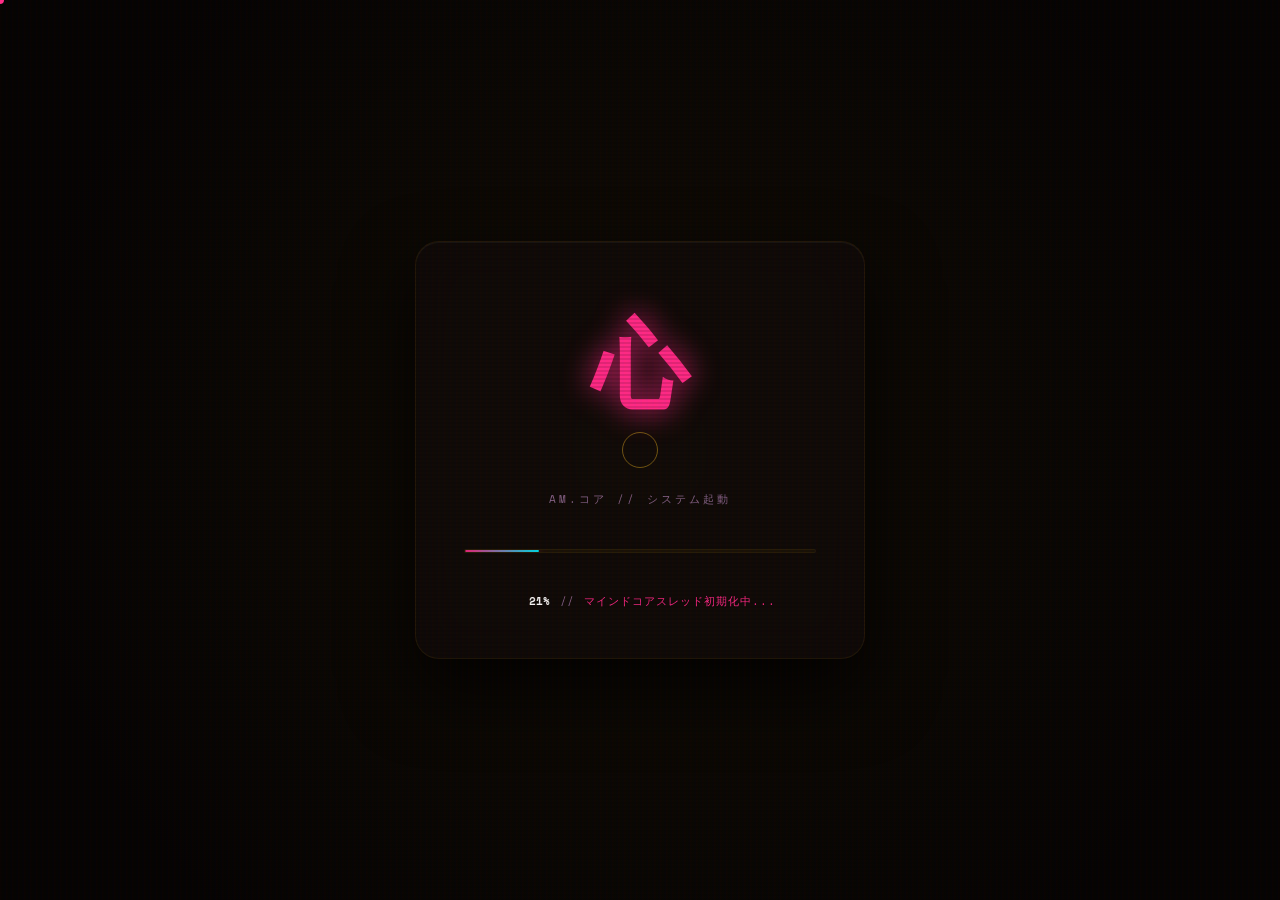
==== commit da2636dd: "anti" ====
--- a/index.html
+++ b/index.html
@@ -9,11 +9,29 @@
   <meta name="description" content="Journey through the neural mind of Akash Mehra, AI/ML Engineer and Builder. Explore interactive projects, skills network, and developmental timelines.">
   <meta name="keywords" content="Akash Mehra, AI Engineer, ML Developer, Deep Learning, Computer Vision, MLOps, Holographic Portfolio">
   <meta name="author" content="Akash Mehra">
+
+  <!-- Open Graph / Facebook / LinkedIn -->
+  <meta property="og:type" content="website">
+  <meta property="og:url" content="https://yourdomain.com/">
+  <meta property="og:title" content="Akash Mehra | AI/ML Engineer & Builder Mindspace">
+  <meta property="og:description" content="Journey through the neural mind of Akash Mehra, AI/ML Engineer and Builder. Explore interactive projects, skills network, and developmental timelines.">
+  <meta property="og:image" content="https://yourdomain.com/preview-social.png">
+
+  <!-- Twitter -->
+  <meta property="twitter:card" content="summary_large_image">
+  <meta property="twitter:url" content="https://yourdomain.com/">
+  <meta property="twitter:title" content="Akash Mehra | AI/ML Engineer & Builder Mindspace">
+  <meta property="twitter:description" content="Journey through the neural mind of Akash Mehra, AI/ML Engineer and Builder. Explore interactive projects, skills network, and developmental timelines.">
+  <meta property="twitter:image" content="https://yourdomain.com/preview-social.png">
   
   <!-- Fonts Preconnection -->
   <link rel="preconnect" href="https://fonts.googleapis.com">
   <link rel="preconnect" href="https://fonts.gstatic.com" crossorigin>
   
+  <!-- Favicon -->
+  <link rel="icon" type="image/x-icon" href="favicon.ico">
+  <link rel="icon" type="image/svg+xml" href="data:image/svg+xml,<svg xmlns='http://www.w3.org/2000/svg' viewBox='0 0 100 100'><text y='0.9em' font-size='80'>🧠</text></svg>">
+
   <!-- Master Stylesheet -->
   <link rel="stylesheet" href="css/style.css">
 </head>
@@ -23,19 +41,20 @@
   <div id="cur" aria-hidden="true"></div>
   <div id="cur-ring" aria-hidden="true"></div>
 
-  <!-- Futuristic Neural Preloader -->
+  <!-- Minimalist Kanji Preloader -->
   <div id="preloader">
     <div class="preloader-content">
-      <div class="preloader-title">AM.core // Synaptic Link</div>
-      <div class="preloader-spinner-box">
-        <svg class="preloader-ring" viewBox="0 0 100 100">
-          <circle cx="50" cy="50" r="40" stroke="rgba(251, 191, 36, 0.08)" stroke-width="4" fill="none" />
-          <circle class="preloader-ring-fill" id="preloader-ring-fill" cx="50" cy="50" r="40" stroke="var(--amber)" stroke-width="4" fill="none" stroke-dasharray="251.2" stroke-dashoffset="251.2" />
-        </svg>
-        <div class="preloader-percent" id="preloader-percent">0%</div>
-      </div>
-      <div class="preloader-logs" id="preloader-logs">
-        <div class="preloader-log-line">Initializing neural hardware...</div>
+      <div class="preloader-kanji">心</div>
+      <div class="preloader-hud-sub">AM.コア // システム起動</div>
+      
+      <div class="progress-bar-container">
+        <div class="progress-bar-fill" id="preloader-progress"></div>
+      </div>
+      
+      <div class="preloader-stats">
+        <span class="stat-percent" id="preloader-percent">00%</span>
+        <span class="stat-divider">//</span>
+        <span class="stat-status" id="preloader-status-text">INITIALIZING...</span>
       </div>
     </div>
   </div>
@@ -55,15 +74,15 @@
     <canvas id="brain-canvas"></canvas>
     
     <div class="opening-banner">
-      <div class="ob-label">neural core initialized</div>
+      <div class="ob-label">AKASH MEHRA // アカシュ・メーラ</div>
       <h1 class="ob-title">
-        <span>WELCOME TO MY BRAIN</span>
+        <span>WELCOME</span>
       </h1>
       <p class="ob-subtitle">
-        AI / ML Engineer · Builder · Competitive Thinker.<br>
-        Powered by curiosity, caffeine, and obsessive execution.
+        I am an AI / ML Engineer, Builder, and Competitive Thinker.<br>
+        Step into my mind core to explore custom neural networks, agentic systems, and shogi calculations.
       </p>
-      <button class="btn-enter hoverable" onclick="enterMind()">Enter My Mind</button>
+      <button class="btn-enter hoverable" onclick="enterMind()">Enter My Mind [起動]</button>
     </div>
   </section>
 
@@ -71,14 +90,15 @@
   <section class="screen-sec hidden" id="universe-sec">
     <!-- Sticky Control Header -->
     <header class="uni-header">
-      <div class="uni-logo" onclick="resetToOpening()">A<span>M</span>.core</div>
+      <div class="uni-logo" onclick="resetToOpening()">A<span>M</span>.コア</div>
       
       <!-- Redirect Navigation Links -->
       <nav class="uni-nav">
-        <a class="hoverable" onclick="scrollToSection('interactive-space')">Mind Core</a>
-        <a class="hoverable" onclick="scrollToSection('terminal-sec')">Console</a>
-        <a class="hoverable" onclick="scrollToSection('projects-sec')">Projects</a>
-        <a class="hoverable" onclick="scrollToSection('skills-sec')">Skills</a>
+        <a class="hoverable" onclick="scrollToSection('interactive-space')">Mind Core <span class="nav-sub">マインド</span></a>
+        <a class="hoverable" onclick="scrollToSection('terminal-sec')">Console <span class="nav-sub">コンソール</span></a>
+        <a class="hoverable" onclick="scrollToSection('projects-sec')">Projects <span class="nav-sub">プロジェクト</span></a>
+        <a class="hoverable" onclick="scrollToSection('skills-sec')">Skills <span class="nav-sub">スキル</span></a>
+        <a class="hoverable" onclick="scrollToSection('education-sec')">Education <span class="nav-sub">教育</span></a>
       </nav>
 
       <div class="uni-actions">
@@ -86,6 +106,7 @@
           <div class="caffeine-dot"></div>
           <span id="caffeine-txt">Caffeine: Normal</span>
         </div>
+        <button class="theme-toggle hoverable" id="theme-btn" onclick="toggleTheme()" title="Toggle Neural Theme">🌸</button>
         <button class="btn-focus hoverable" id="focus-btn" onclick="toggleFocusMode()">Focus Mode</button>
       </div>
     </header>
@@ -115,7 +136,7 @@
             <div class="term-output">Type 'help' to check available commands.</div>
             <div class="term-input-line">
               <span class="term-prompt">guest@mind:~$</span>
-              <input type="text" class="term-input" id="term-input" autocomplete="off" spellcheck="false" autofocus>
+              <input type="text" class="term-input" id="term-input" autocomplete="off" spellcheck="false" autofocus aria-label="Developer console command input">
             </div>
           </div>
           <div class="term-actions-bar">
@@ -130,7 +151,7 @@
       <!-- STATIC PROJECTS SHOWCASE SECTION -->
       <section class="static-section" id="projects-sec">
         <div class="sec-header">
-          <span class="sec-label">PRODUCTIONS</span>
+          <span class="sec-label">PRODUCTIONS <span class="manga-sound-badge">ゴゴゴ</span></span>
           <h2 class="sec-title">Core Systems Portfolio</h2>
         </div>
         <div class="projects-grid" id="projects-grid">
@@ -141,32 +162,101 @@
       <!-- STATIC SKILLS SHOWCASE SECTION -->
       <section class="static-section" id="skills-sec">
         <div class="sec-header">
-          <span class="sec-label">NEURAL STACK</span>
+          <span class="sec-label">NEURAL STACK <span class="manga-sound-badge">ドドド</span></span>
           <h2 class="sec-title">Architectures & Tech Stack</h2>
         </div>
         <div class="skills-grid">
-          <div class="skills-category">
-            <h4>🧠 Deep Learning Core</h4>
-            <div class="sc-tags">
-              <span>Python</span><span>PyTorch</span><span>TensorFlow</span><span>CUDA Blocks</span>
-            </div>
-          </div>
-          <div class="skills-category">
-            <h4>👁 Computer Vision</h4>
-            <div class="sc-tags">
-              <span>YOLOv8</span><span>OpenCV</span><span>Segmentation</span><span>ONNX Edge</span>
-            </div>
-          </div>
-          <div class="skills-category">
-            <h4>⛓ NLP & Agents</h4>
-            <div class="sc-tags">
-              <span>LangChain</span><span>FAISS Vector</span><span>LLM Tuning</span><span>Redis Cache</span>
-            </div>
-          </div>
-          <div class="skills-category">
-            <h4>🐳 MLOps & Systems</h4>
-            <div class="sc-tags">
-              <span>Docker</span><span>FastAPI Services</span><span>PostgreSQL</span><span>Git CI/CD</span>
+          <!-- Card 1 -->
+          <div class="skills-card">
+            <div class="sc-card-header">
+              <span class="sc-card-icon">🧠</span>
+              <h4>Deep Learning Core</h4>
+              <span class="sc-card-percent">95%</span>
+            </div>
+            <div class="sc-card-meter">
+              <div class="sc-card-meter-fill" style="width: 95%"></div>
+            </div>
+            <p class="sc-card-desc">Training, optimizing, and deploying deep neural networks and custom PyTorch architectures.</p>
+            <div class="sc-card-tags">
+              <span>🐍 Python</span><span>🔥 PyTorch</span><span>🤖 TensorFlow</span><span>⚡ CUDA Blocks</span>
+            </div>
+          </div>
+
+          <!-- Card 2 -->
+          <div class="skills-card">
+            <div class="sc-card-header">
+              <span class="sc-card-icon">👁</span>
+              <h4>Computer Vision</h4>
+              <span class="sc-card-percent">90%</span>
+            </div>
+            <div class="sc-card-meter">
+              <div class="sc-card-meter-fill" style="width: 90%"></div>
+            </div>
+            <p class="sc-card-desc">Real-time object detection, segmentation pipelines, and optimized edge runtimes.</p>
+            <div class="sc-card-tags">
+              <span>👁 YOLOv8</span><span>📷 OpenCV</span><span>🧩 Segmentation</span><span>🚀 ONNX Edge</span>
+            </div>
+          </div>
+
+          <!-- Card 3 -->
+          <div class="skills-card">
+            <div class="sc-card-header">
+              <span class="sc-card-icon">⛓</span>
+              <h4>NLP & Agents</h4>
+              <span class="sc-card-percent">85%</span>
+            </div>
+            <div class="sc-card-meter">
+              <div class="sc-card-meter-fill" style="width: 85%"></div>
+            </div>
+            <p class="sc-card-desc">Building retrieval-augmented generation (RAG) loops and autonomous reasoning agents.</p>
+            <div class="sc-card-tags">
+              <span>⛓ LangChain</span><span>🗂 FAISS Vector</span><span>🧠 LLM Tuning</span><span>⚡ LangGraph</span>
+            </div>
+          </div>
+
+          <!-- Card 4 -->
+          <div class="skills-card">
+            <div class="sc-card-header">
+              <span class="sc-card-icon">🐳</span>
+              <h4>MLOps & Systems</h4>
+              <span class="sc-card-percent">80%</span>
+            </div>
+            <div class="sc-card-meter">
+              <div class="sc-card-meter-fill" style="width: 80%"></div>
+            </div>
+            <p class="sc-card-desc">Containerization, cloud databases, and automated testing for machine learning pipelines.</p>
+            <div class="sc-card-tags">
+              <span>🐳 Docker</span><span>⚡ FastAPI</span><span>🗃 PostgreSQL</span><span>🚀 Git CI/CD</span>
+            </div>
+          </div>
+        </div>
+      </section>
+
+      <!-- STATIC EDUCATION SECTION -->
+      <section class="static-section" id="education-sec">
+        <div class="sec-header">
+          <span class="sec-label">DEVELOPMENT PATH <span class="manga-sound-badge">シャキーン</span></span>
+          <h2 class="sec-title">Academic & Certifications</h2>
+        </div>
+        <div class="education-grid">
+          <div class="education-card">
+            <div class="ed-header">
+              <span class="ed-icon">🎓</span>
+              <div class="ed-title-block">
+                <h4>Bachelor of Technology in Computer Science & Engineering</h4>
+                <p class="ed-institute">Delhi Technological University</p>
+              </div>
+              <span class="ed-period">2021 — 2025</span>
+            </div>
+            <p class="ed-desc">Specialized in Artificial Intelligence & Machine Learning. Maintained deep focus on advanced neural architectures, backpropagation mathematics, algorithms design, and distributed computing models.</p>
+            <div class="ed-courses">
+              <h5>Key Coursework</h5>
+              <div class="ed-course-tags">
+                <span>Deep Learning Networks</span>
+                <span>Natural Language Processing</span>
+                <span>Computer Vision Systems</span>
+                <span>Algorithms & Complexity</span>
+              </div>
             </div>
           </div>
         </div>
@@ -176,14 +266,15 @@
       <footer class="footer-sec">
         <div class="footer-grid">
           <div class="fg-brand">
-            <h3>A<span>M</span>.core</h3>
-            <p>"Chaos creates ideas. Discipline ships them."</p>
+            <h3>A<span>M</span>.コア</h3>
+            <p>"Chaos creates ideas. Discipline ships them." // 規律が生み出す</p>
           </div>
           <div class="fg-links">
             <h4>NEURAL PATHS</h4>
             <a href="#interactive-space" class="hoverable">Top Mind Space</a>
             <a href="#projects-sec" class="hoverable">Static Projects</a>
             <a href="#skills-sec" class="hoverable">Static Skills</a>
+            <a href="#education-sec" class="hoverable">Static Education</a>
           </div>
           <div class="fg-links">
             <h4>SYSTEM PORTS</h4>
@@ -258,7 +349,7 @@
         <div class="acb-av">🤖</div>
         <div style="flex: 1; min-width: 0;">
           <div class="acb-name">AkashAI</div>
-          <div class="acb-status" id="acb-status">● professional mode</div>
+          <div class="acb-status" id="acb-status">● synaptic link online</div>
         </div>
         <button class="acb-sound-btn hoverable" id="acb-sound-btn" onclick="toggleAISound()" title="Toggle voice telemetry sounds">🔊</button>
         <button class="acb-close" onclick="openAI()">✕</button>
@@ -268,17 +359,9 @@
       <div class="acb-wave-container">
         <canvas id="chatbot-wave-canvas"></canvas>
       </div>
-      
-      <!-- Mood Persona Selectors -->
-      <div class="acb-personas">
-        <button class="acb-p-btn active hoverable" onclick="setPersona('professional', this)">💼 Job</button>
-        <button class="acb-p-btn hoverable" onclick="setPersona('adhd', this)">🧠 Chaos</button>
-        <button class="acb-p-btn hoverable" onclick="setPersona('caffeinated', this)">☕ Dev</button>
-        <button class="acb-p-btn hoverable" onclick="setPersona('chess', this)">♟ Play</button>
-      </div>
 
       <div class="acb-msgs" id="ai-msgs">
-        <div class="acb-msg bot" id="ai-welcome-msg">Hey! I'm Akash's AI twin. Choose my active neural state above and ask me anything about his work, skills, or sports. ☕</div>
+        <div class="acb-msg bot" id="ai-welcome-msg">ようこそ (Welcome)! I am Akash's AI twin (AM.コア). Ask me about his machine learning pipelines, DTU training log, Chess & Shogi strategies, or classic cyber-manga architectural inspirations! 🌸</div>
       </div>
       <div class="acb-quick" id="ai-quick"></div>
       <div class="acb-input-row">
--- a/css/style.css
+++ b/css/style.css
@@ -7,20 +7,41 @@
 }
 
 :root {
-  --ink: #0a0604;       /* Deepest dark roasted espresso */
-  --ink2: #130d0a;      /* Medium roast coffee bean */
-  --ink3: #1f1510;      /* Milky latte brown */
-  --ink4: #2d1f18;      /* Creamy brown */
-  --amber: #fbbf24;     /* Glowing warm amber caffeine light */
-  --v: #a78bfa;         /* Neural violet */
-  --cyan: #22d3ee;      /* Holographic screen cyan */
-  --lime: #a3e635;      /* High energy sports lime */
-  --text: #faf7f2;      /* Frothy milk white */
-  --text2: #bcaaa4;     /* Crema tan */
-  --text3: #6d4c41;     /* Coffee bean brown */
-  --border: rgba(251, 191, 36, 0.12);
-  --border2: rgba(251, 191, 36, 0.25);
-  --glow: rgba(251, 191, 36, 0.08);
+  --ink: #070408;       /* Neo-Tokyo Deep Indigo/Black */
+  --ink2: #120914;      /* Cyber Dark Violet */
+  --ink3: #1d0f21;      /* Latte Violet */
+  --ink4: #28142e;      /* Creamy Dark Violet */
+  --amber: #ff2a85;     /* Glowing warm Sakura pink caffeine light */
+  --v: #ff2a85;         /* Sakura Violet / Pink */
+  --cyan: #00f0ff;      /* Holographic screen cyber cyan */
+  --lime: #39ff14;      /* High energy neon green */
+  --text: #faf7f5;      /* Warm white paper */
+  --text2: #d8c3d8;     /* Soft purple crema */
+  --text3: #8a658a;     /* Tokyo lavender bean */
+  --border: rgba(255, 42, 133, 0.15);
+  --border2: rgba(255, 42, 133, 0.32);
+  --glow: rgba(255, 42, 133, 0.08);
+}
+
+body.light-mode {
+  --ink: #f7f6f2;       /* Manga Sketchbook paper */
+  --ink2: #ecebe7;      /* Clean gray canvas */
+  --ink3: #dfded9;      /* Screen tone shadow */
+  --ink4: #121212;      /* Pure solid ink black */
+  --amber: #e11d48;     /* Sakura red contrast */
+  --v: #4f46e5;         /* Sketchbook blue */
+  --cyan: #0891b2;      /* Technical cyan */
+  --lime: #16a34a;      /* Sketch green */
+  --text: #121212;      /* Ink black text */
+  --text2: #3a3a3c;     /* Dark gray sketch pencil */
+  --text3: #707073;     /* Light gray sketch pencil */
+  --border: #121212;
+  --border2: #121212;
+  --glow: rgba(18, 18, 18, 0.05);
+}
+
+body {
+  transition: background-color 0.4s ease, color 0.4s ease, border-color 0.4s ease, box-shadow 0.4s ease;
 }
 
 html, body {
@@ -615,37 +636,229 @@
   color: var(--cyan);
 }
 
+/* --- Simplified Skills Grid Showcase --- */
 .skills-grid {
   display: grid;
-  grid-template-columns: repeat(auto-fill, minmax(220px, 1fr));
+  grid-template-columns: repeat(auto-fit, minmax(220px, 1fr));
   gap: 24px;
 }
 
-.skills-category {
+.skills-card {
   background: rgba(19, 13, 10, 0.45);
   border: 1px solid var(--border);
   border-radius: 16px;
   padding: 24px;
   backdrop-filter: blur(15px);
-}
-
-.skills-category h4 {
+  transition: all 0.3s cubic-bezier(0.4, 0, 0.2, 1);
+  display: flex;
+  flex-direction: column;
+  gap: 12px;
+}
+
+.skills-card:hover {
+  border-color: var(--v);
+  box-shadow: 0 12px 30px rgba(0, 0, 0, 0.5), 0 0 15px rgba(167, 139, 250, 0.15);
+  transform: translateY(-4px);
+}
+
+.sc-card-header {
+  display: flex;
+  align-items: center;
+  gap: 12px;
+}
+
+.sc-card-icon {
+  font-size: 20px;
+}
+
+.sc-card-header h4 {
   font-size: 15px;
-  font-weight: 600;
-  margin-bottom: 16px;
+  font-weight: 700;
+  color: var(--text);
+  margin: 0;
+  flex: 1;
+}
+
+.sc-card-percent {
+  font-family: 'Space Mono', monospace;
+  font-size: 11px;
   color: var(--v);
-}
-
-.skills-category .sc-tags span {
-  font-family: 'Space Mono', monospace;
-  font-size: 9px;
+  font-weight: 700;
+}
+
+.sc-card-meter {
+  width: 100%;
+  height: 4px;
+  background: rgba(167, 139, 250, 0.08);
+  border-radius: 2px;
+  overflow: hidden;
+}
+
+.sc-card-meter-fill {
+  height: 100%;
+  background: linear-gradient(90deg, var(--v), var(--cyan));
+  border-radius: 2px;
+}
+
+.sc-card-desc {
+  font-size: 12.5px;
+  color: var(--text2);
+  line-height: 1.5;
+  font-weight: 300;
+}
+
+.sc-card-tags {
+  display: flex;
+  flex-wrap: wrap;
+  gap: 6px;
+  margin-top: auto;
+}
+
+.sc-card-tags span {
+  font-family: 'Space Mono', monospace;
+  font-size: 9.5px;
   background: rgba(167, 139, 250, 0.05);
   border: 1px solid rgba(167, 139, 250, 0.15);
   color: var(--v);
-  display: inline-block;
-  margin: 3px;
-  padding: 2px 8px;
+  padding: 3px 8px;
   border-radius: 20px;
+  transition: all 0.2s ease;
+}
+
+.sc-card-tags span:hover {
+  background: rgba(167, 139, 250, 0.12);
+  border-color: var(--v);
+}
+
+/* --- Static Education Showcase --- */
+.education-grid {
+  display: grid;
+  grid-template-columns: 1fr;
+  gap: 24px;
+}
+
+.education-card {
+  background: rgba(19, 13, 10, 0.45);
+  border: 1px solid var(--border);
+  border-radius: 20px;
+  padding: 28px;
+  backdrop-filter: blur(15px);
+  transition: all 0.3s cubic-bezier(0.4, 0, 0.2, 1);
+  display: flex;
+  flex-direction: column;
+  gap: 16px;
+}
+
+.education-card:hover {
+  border-color: var(--amber);
+  box-shadow: 0 12px 30px rgba(0, 0, 0, 0.5), 0 0 15px rgba(251, 191, 36, 0.12);
+  transform: translateY(-2px);
+}
+
+.ed-header {
+  display: flex;
+  align-items: center;
+  gap: 16px;
+  flex-wrap: wrap;
+}
+
+.ed-icon {
+  font-size: 32px;
+}
+
+.ed-title-block {
+  flex: 1;
+  min-width: 200px;
+}
+
+.ed-title-block h4 {
+  font-size: 18px;
+  font-weight: 700;
+  color: var(--text);
+  margin-bottom: 4px;
+}
+
+.ed-institute {
+  font-size: 13.5px;
+  color: var(--amber);
+  font-weight: 500;
+}
+
+.ed-period {
+  font-family: 'Space Mono', monospace;
+  font-size: 12px;
+  color: var(--text3);
+}
+
+.ed-desc {
+  font-size: 14px;
+  color: var(--text2);
+  line-height: 1.6;
+  font-weight: 300;
+}
+
+.ed-courses {
+  display: flex;
+  flex-direction: column;
+  gap: 8px;
+  border-top: 1px solid rgba(251, 191, 36, 0.05);
+  padding-top: 16px;
+}
+
+.ed-courses h5 {
+  font-family: 'Space Mono', monospace;
+  font-size: 11px;
+  color: var(--text3);
+  letter-spacing: 1px;
+  text-transform: uppercase;
+}
+
+.ed-course-tags {
+  display: flex;
+  flex-wrap: wrap;
+  gap: 8px;
+}
+
+.ed-course-tags span {
+  font-family: 'Space Mono', monospace;
+  font-size: 10px;
+  background: rgba(251, 191, 36, 0.04);
+  border: 1px solid rgba(251, 191, 36, 0.15);
+  color: var(--amber);
+  padding: 4px 10px;
+  border-radius: 20px;
+  transition: all 0.2s ease;
+}
+
+.ed-course-tags span:hover {
+  background: rgba(251, 191, 36, 0.12);
+  border-color: var(--amber);
+}
+
+/* --- Theme Switcher Button --- */
+.theme-toggle {
+  background: transparent;
+  border: 1.5px solid var(--border2);
+  border-radius: 50%;
+  width: 36px;
+  height: 36px;
+  display: flex;
+  justify-content: center;
+  align-items: center;
+  font-size: 16px;
+  cursor: pointer;
+  color: var(--amber);
+  transition: all 0.3s ease;
+}
+
+.theme-toggle:hover {
+  background: var(--border);
+  box-shadow: 0 0 10px var(--border2);
+  transform: scale(1.08) rotate(15deg);
+}
+
+.theme-toggle.active {
+  transform: rotate(360deg);
 }
 
 /* --- PROFESSIONAL FOOTER SECTION --- */
@@ -1095,40 +1308,7 @@
   color: var(--text);
 }
 
-.acb-personas {
-  display: grid;
-  grid-template-columns: repeat(4, 1fr);
-  gap: 4px;
-  padding: 8px 10px;
-  background: rgba(10, 6, 4, 0.4);
-  border-bottom: 1px solid var(--border);
-}
-
-.acb-p-btn {
-  background: transparent;
-  border: 1px solid transparent;
-  color: var(--text3);
-  font-family: 'Space Mono', monospace;
-  font-size: 10px;
-  padding: 6px 2px;
-  border-radius: 12px;
-  cursor: pointer;
-  transition: all 0.25s ease;
-  outline: none;
-  text-align: center;
-}
-
-.acb-p-btn:hover {
-  color: var(--text2);
-  background: rgba(255, 255, 255, 0.03);
-}
-
-.acb-p-btn.active {
-  color: #fff;
-  background: var(--ink3);
-  border-color: var(--border2);
-  box-shadow: 0 2px 8px rgba(0, 0, 0, 0.3);
-}
+/* Chatbot Mode Selectors Removed */
 
 .acb-msgs {
   height: 250px;
@@ -1557,29 +1737,11 @@
   transform: scale(1.1);
 }
 
-/* Persona glow overrides on Chatbot border */
+/* Custom clean Chatbot border and glow */
 .ai-chat-box {
-  transition: border-color 0.4s ease, box-shadow 0.4s ease;
-}
-
-.ai-chat-box.persona-professional {
-  border-color: var(--border2);
-  box-shadow: 0 24px 60px rgba(0,0,0,0.7), 0 0 20px rgba(251, 191, 36, 0.15);
-}
-
-.ai-chat-box.persona-adhd {
-  border-color: rgba(244, 114, 182, 0.35);
-  box-shadow: 0 24px 60px rgba(0,0,0,0.7), 0 0 25px rgba(244, 114, 182, 0.25);
-}
-
-.ai-chat-box.persona-caffeinated {
-  border-color: rgba(167, 139, 250, 0.35);
-  box-shadow: 0 24px 60px rgba(0,0,0,0.7), 0 0 25px rgba(167, 139, 250, 0.25);
-}
-
-.ai-chat-box.persona-chess {
-  border-color: rgba(34, 211, 238, 0.35);
-  box-shadow: 0 24px 60px rgba(0,0,0,0.7), 0 0 25px rgba(34, 211, 238, 0.25);
+  border-color: var(--border2) !important;
+  box-shadow: 0 24px 60px rgba(0,0,0,0.7), 0 0 25px rgba(251, 191, 36, 0.15) !important;
+  transition: all 0.4s ease;
 }
 
 /* Accordion details modal list styles */
@@ -1596,17 +1758,27 @@
   inset: 0;
   width: 100%;
   height: 100%;
-  background: var(--ink);
+  background: #060403; /* Deep roasted espresso black */
   z-index: 10000;
   display: flex;
   justify-content: center;
   align-items: center;
-  transition: opacity 0.8s ease, visibility 0.8s;
+  transition: opacity 0.8s cubic-bezier(0.77, 0, 0.175, 1), visibility 0.8s;
   background-image: 
-    radial-gradient(circle at center, var(--ink2) 0%, var(--ink) 80%),
-    linear-gradient(rgba(251, 191, 36, 0.008) 1px, transparent 1px),
-    linear-gradient(90deg, rgba(251, 191, 36, 0.008) 1px, transparent 1px);
-  background-size: 100% 100%, 40px 40px, 40px 40px;
+    radial-gradient(circle at center, rgba(251, 191, 36, 0.05) 0%, #060403 80%),
+    linear-gradient(rgba(251, 191, 36, 0.005) 1px, transparent 1px),
+    linear-gradient(90deg, rgba(251, 191, 36, 0.005) 1px, transparent 1px);
+  background-size: 100% 100%, 50px 50px, 50px 50px;
+}
+
+#preloader::after {
+  content: "";
+  position: absolute;
+  inset: 0;
+  background: linear-gradient(rgba(18, 16, 16, 0) 50%, rgba(0, 0, 0, 0.25) 50%), linear-gradient(90deg, rgba(255, 0, 0, 0.06), rgba(0, 255, 0, 0.02), rgba(0, 0, 255, 0.06));
+  background-size: 100% 4px, 6px 100%;
+  opacity: 0.45;
+  pointer-events: none;
 }
 
 .preloader-content {
@@ -1614,81 +1786,136 @@
   display: flex;
   flex-direction: column;
   align-items: center;
-  gap: 2rem;
-  max-width: 420px;
-  padding: 2rem;
-}
-
-.preloader-title {
-  font-family: 'Space Mono', monospace;
-  font-size: 13px;
+  gap: 2.5rem;
+  width: 100%;
+  max-width: 450px;
+  padding: 3rem;
+  border-radius: 24px;
+  background: rgba(19, 13, 10, 0.6);
+  border: 1px solid rgba(251, 191, 36, 0.08);
+  backdrop-filter: blur(20px);
+  box-shadow: 0 30px 70px rgba(0, 0, 0, 0.8), inset 0 1px 0 rgba(255, 255, 255, 0.05);
+}
+
+.preloader-kanji {
+  font-family: 'Hiragino Mincho ProN', 'MS Mincho', 'Playfair Display', serif;
+  font-size: 96px;
   font-weight: 700;
+  color: var(--amber);
+  animation: kanjiPulse 2s ease-in-out infinite alternate;
+  filter: drop-shadow(0 0 15px var(--amber));
+  margin-bottom: 0.5rem;
+}
+
+.preloader-hud-sub {
+  font-family: 'Space Mono', monospace;
+  font-size: 11px;
   letter-spacing: 3px;
+  color: var(--text3);
+  text-transform: uppercase;
+}
+
+@keyframes kanjiPulse {
+  0% {
+    transform: scale(0.92);
+    opacity: 0.7;
+    filter: drop-shadow(0 0 8px var(--amber));
+  }
+  100% {
+    transform: scale(1.08);
+    opacity: 1;
+    filter: drop-shadow(0 0 25px var(--amber));
+  }
+}
+
+.progress-bar-container {
+  width: 100%;
+  height: 4px;
+  background: rgba(251, 191, 36, 0.05);
+  border-radius: 10px;
+  overflow: hidden;
+  border: 1px solid rgba(251, 191, 36, 0.05);
+}
+
+.progress-bar-fill {
+  height: 100%;
+  width: 0%;
+  background: linear-gradient(90deg, var(--amber), var(--cyan));
+  border-radius: 10px;
+  box-shadow: 0 0 10px var(--amber);
+  transition: width 0.1s linear;
+}
+
+.preloader-stats {
+  font-family: 'Space Mono', monospace;
+  font-size: 11px;
+  display: flex;
+  align-items: center;
+  gap: 10px;
+  color: var(--text2);
+}
+
+.stat-percent {
+  color: var(--text);
+  font-weight: 700;
+  min-width: 45px;
+  text-align: right;
+}
+
+.stat-divider {
+  color: var(--text3);
+}
+
+.stat-status {
+  text-align: left;
+  letter-spacing: 1px;
+  text-transform: uppercase;
   color: var(--amber);
-  text-transform: uppercase;
-  text-shadow: 0 0 10px rgba(251, 191, 36, 0.4);
-}
-
-.preloader-spinner-box {
-  position: relative;
-  width: 120px;
-  height: 120px;
-  display: flex;
-  justify-content: center;
-  align-items: center;
-}
-
-.preloader-ring {
-  width: 100%;
-  height: 100%;
-  transform: rotate(-90deg);
-}
-
-.preloader-ring-fill {
-  transition: stroke-dashoffset 0.05s linear;
-}
-
-.preloader-percent {
-  position: absolute;
-  font-family: 'Space Mono', monospace;
-  font-size: 20px;
-  font-weight: 700;
-  color: var(--text);
-  text-shadow: 0 0 8px rgba(255, 255, 255, 0.2);
-}
-
-.preloader-logs {
-  width: 100%;
-  height: 90px;
-  overflow: hidden;
-  text-align: left;
-  border: 1px solid var(--border);
-  background: rgba(10, 6, 4, 0.5);
-  backdrop-filter: blur(5px);
-  border-radius: 8px;
-  padding: 12px;
-  font-family: 'Space Mono', monospace;
-  font-size: 10px;
-  color: var(--text2);
-  display: flex;
-  flex-direction: column;
-  gap: 4px;
-}
-
-.preloader-log-line {
-  line-height: 1.4;
-  opacity: 0.8;
-  animation: logFadeIn 0.2s ease forwards;
-}
-
-@keyframes logFadeIn {
-  from {
-    opacity: 0;
-    transform: translateY(4px);
-  }
-  to {
-    opacity: 0.8;
-    transform: translateY(0);
+}
+
+/* Preloader Animations */
+@keyframes spin-clockwise {
+  0% { transform: rotate(0deg); }
+  100% { transform: rotate(360deg); }
+}
+
+@keyframes spin-counter-clockwise {
+  0% { transform: rotate(0deg); }
+  100% { transform: rotate(-360deg); }
+}
+
+@keyframes pulse-core {
+  0% {
+    transform: scale(0.9);
+    filter: drop-shadow(0 0 5px rgba(251, 191, 36, 0.2));
+  }
+  100% {
+    transform: scale(1.1);
+    filter: drop-shadow(0 0 15px rgba(251, 191, 36, 0.6));
+  }
+}
+
+@keyframes glitch-anim {
+  0% {
+    text-shadow: 0.05em 0 0 rgba(255, 0, 0, 0.75), -0.025em -0.05em 0 rgba(0, 255, 0, 0.75), 0.025em 0.05em 0 rgba(0, 0, 255, 0.75);
+  }
+  14% {
+    text-shadow: 0.05em 0 0 rgba(255, 0, 0, 0.75), -0.025em -0.05em 0 rgba(0, 255, 0, 0.75), 0.025em 0.05em 0 rgba(0, 0, 255, 0.75);
+  }
+  15% {
+    text-shadow: -0.05em -0.025em 0 rgba(255, 0, 0, 0.75), 0.025em 0.025em 0 rgba(0, 255, 0, 0.75), -0.05em -0.05em 0 rgba(0, 0, 255, 0.75);
+  }
+  49% {
+    text-shadow: -0.05em -0.025em 0 rgba(255, 0, 0, 0.75), 0.025em 0.025em 0 rgba(0, 255, 0, 0.75), -0.05em -0.05em 0 rgba(0, 0, 255, 0.75);
+  }
+  50% {
+    text-shadow: 0.025em 0.05em 0 rgba(255, 0, 0, 0.75), 0.05em 0 0 rgba(0, 255, 0, 0.75), 0 -0.05em 0 rgba(0, 0, 255, 0.75);
+  }
+  99% {
+    text-shadow: 0.025em 0.05em 0 rgba(255, 0, 0, 0.75), 0.05em 0 0 rgba(0, 255, 0, 0.75), 0 -0.05em 0 rgba(0, 0, 255, 0.75);
+  }
+  100% {
+    text-shadow: -0.025em 0 0 rgba(255, 0, 0, 0.75), -0.025em -0.025em 0 rgba(0, 255, 0, 0.75), -0.025em -0.05em 0 rgba(0, 0, 255, 0.75);
   }
 }
 
@@ -1717,9 +1944,375 @@
   transform: translateY(-2px);
 }
 
-@media (max-width: 768px) {
-  .footer-grid {
-    grid-template-columns: 1fr;
-    gap: 30px;
-  }
-}
+/* Navigation Subtitle Katakana text */
+.nav-sub {
+  display: block;
+  font-size: 8px;
+  opacity: 0.6;
+  letter-spacing: 1px;
+  margin-top: 2px;
+  font-weight: normal;
+  text-transform: none;
+}
+
+/* --- JAPANESE & MANGA CHARACTER VISUAL ACCENTS --- */
+/* Hanko traditional stamp accent */
+.hanko-stamp {
+  position: absolute;
+  top: 15px;
+  right: 15px;
+  width: 28px;
+  height: 28px;
+  border: 2px solid var(--amber);
+  color: var(--amber);
+  font-family: 'Hiragino Mincho ProN', 'MS Mincho', 'Playfair Display', serif;
+  font-size: 14px;
+  font-weight: 700;
+  display: flex;
+  align-items: center;
+  justify-content: center;
+  border-radius: 4px;
+  transform: rotate(7deg);
+  opacity: 0.75;
+  user-select: none;
+  pointer-events: none;
+  transition: transform 0.3s ease, border-color 0.4s ease, color 0.4s ease;
+  z-index: 10;
+}
+
+body.light-mode .hanko-stamp {
+  border-color: #ff0055 !important;
+  color: #ff0055 !important;
+}
+
+.static-card:hover .hanko-stamp {
+  transform: rotate(-5deg) scale(1.1);
+  opacity: 0.95;
+}
+
+/* Katakana Manga Sound Badge */
+.manga-sound-badge {
+  font-family: 'MS Gothic', 'Space Mono', monospace;
+  font-size: 10px;
+  font-weight: 900;
+  color: var(--amber);
+  border: 1.5px solid var(--border);
+  padding: 1px 5px;
+  border-radius: 4px;
+  margin-left: 8px;
+  display: inline-block;
+  transform: rotate(-4deg);
+  background: var(--ink2);
+  vertical-align: middle;
+  letter-spacing: 1px;
+  box-shadow: 2px 2px 0px var(--border);
+  transition: transform 0.2s ease, background 0.4s ease;
+}
+
+body.light-mode .manga-sound-badge {
+  background: #f7f6f2 !important;
+  border-color: #121212 !important;
+  color: #ff0055 !important;
+  box-shadow: 2px 2px 0px #121212 !important;
+}
+
+.manga-sound-badge:hover {
+  transform: scale(1.1) rotate(2deg);
+}
+
+/* --- Manga Sketchbook Light Mode Specific Overrides --- */
+body.light-mode {
+  background-image: 
+    radial-gradient(circle, rgba(18, 18, 18, 0.055) 1.5px, transparent 1.5px),
+    radial-gradient(circle, rgba(18, 18, 18, 0.055) 1.5px, transparent 1.5px) !important;
+  background-size: 16px 16px !important;
+  background-position: 0 0, 8px 8px !important;
+}
+
+body.light-mode .skills-card,
+body.light-mode .education-card,
+body.light-mode .static-card,
+body.light-mode .term-container,
+body.light-mode .ai-chat-box {
+  border: 2.5px solid #121212 !important;
+  box-shadow: 4px 4px 0px #121212 !important;
+  background: #f7f6f2 !important;
+}
+
+body.light-mode .skills-card:hover,
+body.light-mode .education-card:hover,
+body.light-mode .static-card:hover {
+  transform: translate(-2px, -2px) !important;
+  box-shadow: 6px 6px 0px #ff0055 !important;
+}
+
+body.light-mode .btn-enter,
+body.light-mode .btn-focus {
+  border: 2.5px solid #121212 !important;
+  box-shadow: 4px 4px 0px #121212 !important;
+  background: #ff0055 !important;
+  color: #f7f6f2 !important;
+}
+
+body.light-mode .btn-enter:hover,
+body.light-mode .btn-focus:hover {
+  transform: translate(-1px, -1px) !important;
+  box-shadow: 5px 5px 0px #121212 !important;
+}
+
+body.light-mode #cur-ring {
+  border-color: #121212 !important;
+}
+
+body.light-mode #cur {
+  background: #ff0055 !important;
+}
+
+/* Light Mode Header & Nav links visibility fix */
+body.light-mode .uni-header {
+  background: rgba(247, 246, 242, 0.9) !important;
+  border-bottom: 2.5px solid #121212 !important;
+}
+
+body.light-mode .uni-nav a {
+  color: #121212 !important;
+  text-shadow: none !important;
+}
+
+body.light-mode .uni-nav a:hover {
+  color: #ff0055 !important;
+  text-shadow: none !important;
+}
+
+body.light-mode .caffeine-status {
+  color: #3a3a3c !important;
+}
+
+/* Light Mode Mind space floating nodes visibility fix */
+body.light-mode .mind-node:not(.thought) {
+  background: #f7f6f2 !important;
+  border: 2px solid #121212 !important;
+  box-shadow: 3px 3px 0px #121212 !important;
+  color: #121212 !important;
+}
+
+body.light-mode .mind-node:not(.thought):hover {
+  border-color: #ff0055 !important;
+  box-shadow: 5px 5px 0px #ff0055 !important;
+  transform: translateY(-4px) scale(1.03) !important;
+}
+
+body.light-mode .mind-node.project .np-title {
+  color: #0891b2 !important;
+}
+
+body.light-mode .mind-node.project .np-desc {
+  color: #3a3a3c !important;
+}
+
+body.light-mode .mind-node.project .np-num {
+  color: #707073 !important;
+}
+
+body.light-mode .mind-node.skill .ns-name {
+  color: #4f46e5 !important;
+}
+
+/* Light Mode project card details fix */
+body.light-mode .sc-im-val {
+  color: #121212 !important;
+  text-shadow: none !important;
+}
+
+body.light-mode .sc-flow-path {
+  background: #ecebe7 !important;
+  border: 1.5px solid #121212 !important;
+  color: #121212 !important;
+  border-radius: 4px !important;
+  box-shadow: 2px 2px 0px #121212 !important;
+}
+
+body.light-mode .sc-badge {
+  background: #ecebe7 !important;
+  border: 1.5px solid #121212 !important;
+  color: #121212 !important;
+  border-radius: 4px !important;
+}
+
+body.light-mode .sc-tags span {
+  background: #ecebe7 !important;
+  border: 1.5px solid #121212 !important;
+  color: #121212 !important;
+  border-radius: 4px !important;
+}
+
+body.light-mode .sc-arrow {
+  color: #121212 !important;
+  font-weight: bold;
+}
+
+body.light-mode .static-card:hover .sc-arrow {
+  color: #ff0055 !important;
+}
+
+/* Light Mode terminal inner sections fix */
+body.light-mode .term-header {
+  background: #ecebe7 !important;
+  border-bottom: 2px solid #121212 !important;
+}
+
+body.light-mode .term-actions-bar {
+  background: #ecebe7 !important;
+  border-top: 2px solid #121212 !important;
+}
+
+body.light-mode .term-act-btn {
+  color: #121212 !important;
+  font-weight: bold;
+}
+
+body.light-mode .term-act-btn:hover {
+  color: #ff0055 !important;
+}
+
+/* Light Mode chatbot inner components fix */
+body.light-mode .acb-header {
+  background: #ecebe7 !important;
+  border-bottom: 2px solid #121212 !important;
+  color: #121212 !important;
+}
+
+body.light-mode .acb-wave-container {
+  background: #ecebe7 !important;
+  border-bottom: 2px solid #121212 !important;
+}
+
+body.light-mode .acb-msg.bot {
+  background: #dfded9 !important;
+  border: 1.5px solid #121212 !important;
+  color: #121212 !important;
+  border-radius: 12px 12px 12px 4px !important;
+}
+
+body.light-mode .acb-msg.user {
+  background: #ff0055 !important;
+  border: 1.5px solid #121212 !important;
+  color: #f7f6f2 !important;
+  border-radius: 12px 12px 4px 12px !important;
+}
+
+body.light-mode .acb-quick {
+  background: #ecebe7 !important;
+  border-top: 2px solid #121212 !important;
+}
+
+body.light-mode .acb-q-btn {
+  background: #f7f6f2 !important;
+  border: 1.5px solid #121212 !important;
+  color: #121212 !important;
+  border-radius: 4px !important;
+  box-shadow: 1.5px 1.5px 0px #121212 !important;
+}
+
+body.light-mode .acb-q-btn:hover {
+  background: #ff0055 !important;
+  color: #f7f6f2 !important;
+}
+
+body.light-mode .acb-input-row {
+  border-top: 2px solid #121212 !important;
+  background: #f7f6f2 !important;
+}
+
+body.light-mode .acb-input {
+  color: #121212 !important;
+  background: transparent !important;
+}
+
+body.light-mode .acb-send {
+  background: #ff0055 !important;
+  border: 1.5px solid #121212 !important;
+  color: #f7f6f2 !important;
+  box-shadow: 1.5px 1.5px 0px #121212 !important;
+}
+
+body.light-mode .ai-fab {
+  background: #ff0055 !important;
+  border: 2.5px solid #121212 !important;
+  box-shadow: 3px 3px 0px #121212 !important;
+  color: #f7f6f2 !important;
+}
+
+body.light-mode .ai-fab:hover {
+  transform: scale(1.05) translate(-1px, -1px) !important;
+  box-shadow: 4px 4px 0px #121212 !important;
+}
+
+/* Light Mode case study modal detail panel fix */
+body.light-mode .modal-overlay {
+  background: rgba(18, 18, 18, 0.45) !important;
+}
+
+body.light-mode .modal-container {
+  background: #f7f6f2 !important;
+  border: 2.5px solid #121212 !important;
+  box-shadow: 6px 6px 0px #121212 !important;
+  color: #121212 !important;
+}
+
+body.light-mode .modal-header {
+  border-bottom: 2px solid #121212 !important;
+}
+
+body.light-mode .modal-close {
+  background: #ecebe7 !important;
+  border: 2px solid #121212 !important;
+  color: #121212 !important;
+}
+
+body.light-mode .modal-close:hover {
+  background: #ff0055 !important;
+  color: #f7f6f2 !important;
+}
+
+body.light-mode .mb-tag {
+  background: #ecebe7 !important;
+  border: 1.5px solid #121212 !important;
+  color: #121212 !important;
+  border-radius: 4px !important;
+}
+
+body.light-mode .mb-metric-card {
+  background: #f7f6f2 !important;
+  border: 2px solid #121212 !important;
+  box-shadow: 3px 3px 0px #121212 !important;
+}
+
+body.light-mode .mb-metric-val {
+  color: #ff0055 !important;
+}
+
+body.light-mode .mb-link-btn.primary {
+  background: #ff0055 !important;
+  border: 2px solid #121212 !important;
+  color: #f7f6f2 !important;
+  box-shadow: 3px 3px 0px #121212 !important;
+}
+
+body.light-mode .mb-link-btn.primary:hover {
+  transform: translate(-1px, -1px) !important;
+  box-shadow: 4px 4px 0px #121212 !important;
+}
+
+body.light-mode .mb-link-btn.secondary {
+  background: #ecebe7 !important;
+  border: 2px solid #121212 !important;
+  color: #121212 !important;
+  box-shadow: 3px 3px 0px #121212 !important;
+}
+
+body.light-mode .mb-link-btn.secondary:hover {
+  transform: translate(-1px, -1px) !important;
+  box-shadow: 4px 4px 0px #121212 !important;
+}
+
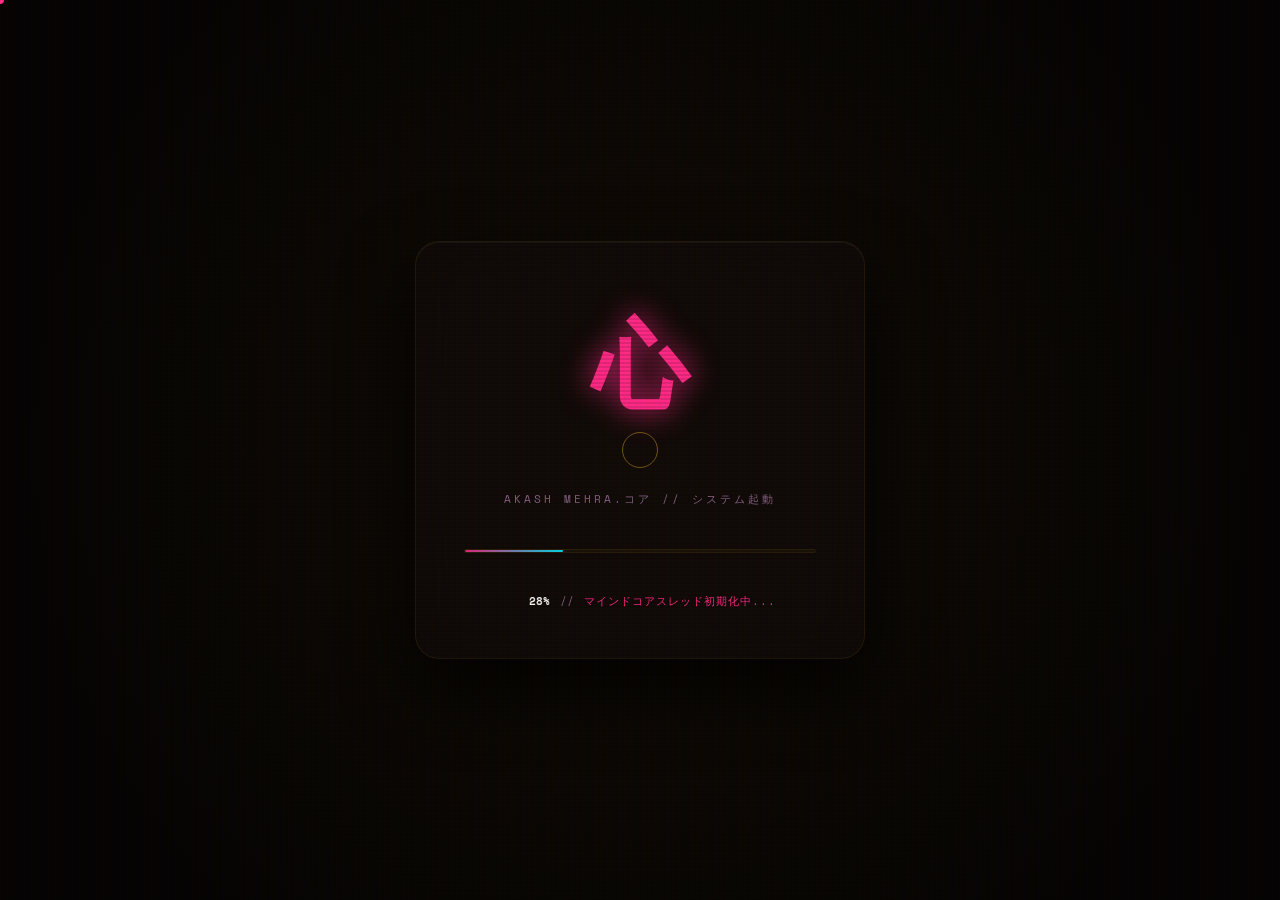
==== commit 87b276b7: "Pre_Deploy" ====
--- a/index.html
+++ b/index.html
@@ -1,42 +1,48 @@
-<!DOCTYPE html>
+<!doctype html>
 <html lang="en">
+
 <head>
-  <meta charset="UTF-8">
-  <meta name="viewport" content="width=device-width, initial-scale=1.0">
+  <meta charset="UTF-8" />
+  <meta name="viewport" content="width=device-width, initial-scale=1.0" />
   <title>Akash Mehra | AI/ML Engineer & Builder Mindspace</title>
-  
+
   <!-- SEO Optimization -->
-  <meta name="description" content="Journey through the neural mind of Akash Mehra, AI/ML Engineer and Builder. Explore interactive projects, skills network, and developmental timelines.">
-  <meta name="keywords" content="Akash Mehra, AI Engineer, ML Developer, Deep Learning, Computer Vision, MLOps, Holographic Portfolio">
-  <meta name="author" content="Akash Mehra">
+  <meta name="description"
+    content="Journey through the neural mind of Akash Mehra, AI/ML Engineer and Builder. Explore interactive projects, skills network, and developmental timelines." />
+  <meta name="keywords"
+    content="Akash Mehra, AI Engineer, ML Developer, Deep Learning, Computer Vision, MLOps, Holographic Portfolio" />
+  <meta name="author" content="Akash Mehra" />
 
   <!-- Open Graph / Facebook / LinkedIn -->
-  <meta property="og:type" content="website">
-  <meta property="og:url" content="https://yourdomain.com/">
-  <meta property="og:title" content="Akash Mehra | AI/ML Engineer & Builder Mindspace">
-  <meta property="og:description" content="Journey through the neural mind of Akash Mehra, AI/ML Engineer and Builder. Explore interactive projects, skills network, and developmental timelines.">
-  <meta property="og:image" content="https://yourdomain.com/preview-social.png">
+  <meta property="og:type" content="website" />
+  <meta property="og:url" content="https://yourdomain.com/" />
+  <meta property="og:title" content="Akash Mehra | AI/ML Engineer & Builder Mindspace" />
+  <meta property="og:description"
+    content="Journey through the neural mind of Akash Mehra, AI/ML Engineer and Builder. Explore interactive projects, skills network, and developmental timelines." />
+  <meta property="og:image" content="https://yourdomain.com/preview-social.png" />
 
   <!-- Twitter -->
-  <meta property="twitter:card" content="summary_large_image">
-  <meta property="twitter:url" content="https://yourdomain.com/">
-  <meta property="twitter:title" content="Akash Mehra | AI/ML Engineer & Builder Mindspace">
-  <meta property="twitter:description" content="Journey through the neural mind of Akash Mehra, AI/ML Engineer and Builder. Explore interactive projects, skills network, and developmental timelines.">
-  <meta property="twitter:image" content="https://yourdomain.com/preview-social.png">
-  
+  <meta property="twitter:card" content="summary_large_image" />
+  <meta property="twitter:url" content="https://yourdomain.com/" />
+  <meta property="twitter:title" content="Akash Mehra | AI/ML Engineer & Builder Mindspace" />
+  <meta property="twitter:description"
+    content="Journey through the neural mind of Akash Mehra, AI/ML Engineer and Builder. Explore interactive projects, skills network, and developmental timelines." />
+  <meta property="twitter:image" content="https://yourdomain.com/preview-social.png" />
+
   <!-- Fonts Preconnection -->
-  <link rel="preconnect" href="https://fonts.googleapis.com">
-  <link rel="preconnect" href="https://fonts.gstatic.com" crossorigin>
-  
+  <link rel="preconnect" href="https://fonts.googleapis.com" />
+  <link rel="preconnect" href="https://fonts.gstatic.com" crossorigin />
+
   <!-- Favicon -->
-  <link rel="icon" type="image/x-icon" href="favicon.ico">
-  <link rel="icon" type="image/svg+xml" href="data:image/svg+xml,<svg xmlns='http://www.w3.org/2000/svg' viewBox='0 0 100 100'><text y='0.9em' font-size='80'>🧠</text></svg>">
+  <link rel="icon" type="image/x-icon" href="favicon.ico" />
+  <link rel="icon" type="image/svg+xml"
+    href="data:image/svg+xml,<svg xmlns='http://www.w3.org/2000/svg' viewBox='0 0 100 100'><text y='0.9em' font-size='80'>🧠</text></svg>" />
 
   <!-- Master Stylesheet -->
-  <link rel="stylesheet" href="css/style.css">
+  <link rel="stylesheet" href="css/style.css" />
 </head>
+
 <body>
-
   <!-- Custom Tracking Cursor Follower -->
   <div id="cur" aria-hidden="true"></div>
   <div id="cur-ring" aria-hidden="true"></div>
@@ -45,12 +51,12 @@
   <div id="preloader">
     <div class="preloader-content">
       <div class="preloader-kanji">心</div>
-      <div class="preloader-hud-sub">AM.コア // システム起動</div>
-      
+      <div class="preloader-hud-sub">AKASH MEHRA.コア // システム起動</div>
+
       <div class="progress-bar-container">
         <div class="progress-bar-fill" id="preloader-progress"></div>
       </div>
-      
+
       <div class="preloader-stats">
         <span class="stat-percent" id="preloader-percent">00%</span>
         <span class="stat-divider">//</span>
@@ -72,17 +78,25 @@
   <section class="screen-sec" id="opening-sec">
     <!-- Orbiting Brain Canvas -->
     <canvas id="brain-canvas"></canvas>
-    
+
     <div class="opening-banner">
-      <div class="ob-label">AKASH MEHRA // アカシュ・メーラ</div>
+      <div class="ob-label">
+        <h2>AKASH MEHRA // アカシュ・メーラ</h2>
+      </div>
       <h1 class="ob-title">
         <span>WELCOME</span>
       </h1>
       <p class="ob-subtitle">
-        I am an AI / ML Engineer, Builder, and Competitive Thinker.<br>
-        Step into my mind core to explore custom neural networks, agentic systems, and shogi calculations.
+        I am an AI/ML, Data Engineering, Analytics, Computer Vision, LLMs, and
+        Agentic AI converge to create intelligent systems. <br />I build
+        end-to-end products—from raw data and feature engineering to deployed
+        models and scalable applications. Explore the experiments, projects,
+        and innovations that power my journey toward building the next
+        generation of AI-driven solutions.
       </p>
-      <button class="btn-enter hoverable" onclick="enterMind()">Enter My Mind [起動]</button>
+      <button class="btn-enter hoverable" onclick="enterMind()">
+        Enter My Mind
+      </button>
     </div>
   </section>
 
@@ -90,11 +104,14 @@
   <section class="screen-sec hidden" id="universe-sec">
     <!-- Sticky Control Header -->
     <header class="uni-header">
-      <div class="uni-logo" onclick="resetToOpening()">A<span>M</span>.コア</div>
-      
+      <div class="uni-logo" onclick="resetToOpening()">
+        A<span>M</span>Core.
+      </div>
+
       <!-- Redirect Navigation Links -->
       <nav class="uni-nav">
-        <a class="hoverable" onclick="scrollToSection('interactive-space')">Mind Core <span class="nav-sub">マインド</span></a>
+        <a class="hoverable" onclick="scrollToSection('interactive-space')">Mind Core <span
+            class="nav-sub">マインド</span></a>
         <a class="hoverable" onclick="scrollToSection('terminal-sec')">Console <span class="nav-sub">コンソール</span></a>
         <a class="hoverable" onclick="scrollToSection('projects-sec')">Projects <span class="nav-sub">プロジェクト</span></a>
         <a class="hoverable" onclick="scrollToSection('skills-sec')">Skills <span class="nav-sub">スキル</span></a>
@@ -106,14 +123,17 @@
           <div class="caffeine-dot"></div>
           <span id="caffeine-txt">Caffeine: Normal</span>
         </div>
-        <button class="theme-toggle hoverable" id="theme-btn" onclick="toggleTheme()" title="Toggle Neural Theme">🌸</button>
-        <button class="btn-focus hoverable" id="focus-btn" onclick="toggleFocusMode()">Focus Mode</button>
+        <button class="theme-toggle hoverable" id="theme-btn" onclick="toggleTheme()" title="Toggle Neural Theme">
+          🌸
+        </button>
+        <button class="btn-focus hoverable" id="focus-btn" onclick="toggleFocusMode()">
+          Focus Mode
+        </button>
       </div>
     </header>
 
     <!-- Scrollable Space -->
     <div class="universe-content">
-      
       <!-- Isolated Top Fold for Floating Interactive Nodes -->
       <div class="interactive-fold">
         <!-- Nodes Interconnections SVG Layout -->
@@ -123,27 +143,40 @@
       </div>
 
       <!-- Command Center Contact Console -->
-      <div class="terminal-space">
+      <div class="terminal-space" id="terminal-sec">
         <div class="term-container">
           <div class="term-header">
-            <div class="term-dot" style="background:#ef4444"></div>
-            <div class="term-dot" style="background:#fbbf24"></div>
-            <div class="term-dot" style="background:#22c55e"></div>
-            <span style="font-size:11px;color:var(--text3);margin-left:8px">akash_mehra@core: ~</span>
+            <div class="term-dot" style="background: #ef4444"></div>
+            <div class="term-dot" style="background: #fbbf24"></div>
+            <div class="term-dot" style="background: #22c55e"></div>
+            <span style="font-size: 11px; color: var(--text3); margin-left: 8px">akash_mehra.aidev_core: ~</span>
           </div>
           <div class="term-body" id="term-body">
-            <div class="term-output">Akash Mehra Mind Core Terminal [Version 2.6.1]</div>
-            <div class="term-output">Type 'help' to check available commands.</div>
+            <div class="term-output">
+              Akash Mehra Mind Core Terminal [Version 1.0.3]
+            </div>
+            <div class="term-output">
+              Type 'help' to check available commands.
+            </div>
             <div class="term-input-line">
               <span class="term-prompt">guest@mind:~$</span>
-              <input type="text" class="term-input" id="term-input" autocomplete="off" spellcheck="false" autofocus aria-label="Developer console command input">
+              <input type="text" class="term-input" id="term-input" autocomplete="off" spellcheck="false" autofocus
+                aria-label="Developer console command input" />
             </div>
           </div>
           <div class="term-actions-bar">
-            <button class="term-act-btn hoverable" onclick="runTermCommand('connect')">connect</button>
-            <button class="term-act-btn hoverable" onclick="runTermCommand('help')">help</button>
-            <button class="term-act-btn hoverable" onclick="runTermCommand('skills')">skills</button>
-            <button class="term-act-btn hoverable" onclick="runTermCommand('clear')">clear</button>
+            <button class="term-act-btn hoverable" onclick="runTermCommand('connect')">
+              connect
+            </button>
+            <button class="term-act-btn hoverable" onclick="runTermCommand('help')">
+              help
+            </button>
+            <button class="term-act-btn hoverable" onclick="runTermCommand('skills')">
+              skills
+            </button>
+            <button class="term-act-btn hoverable" onclick="runTermCommand('clear')">
+              clear
+            </button>
           </div>
         </div>
       </div>
@@ -152,7 +185,7 @@
       <section class="static-section" id="projects-sec">
         <div class="sec-header">
           <span class="sec-label">PRODUCTIONS <span class="manga-sound-badge">ゴゴゴ</span></span>
-          <h2 class="sec-title">Core Systems Portfolio</h2>
+          <h2 class="sec-title">Core Systems Projects</h2>
         </div>
         <div class="projects-grid" id="projects-grid">
           <!-- Dynamically populated from projectsData in mind-universe.js -->
@@ -169,16 +202,25 @@
           <!-- Card 1 -->
           <div class="skills-card">
             <div class="sc-card-header">
-              <span class="sc-card-icon">🧠</span>
-              <h4>Deep Learning Core</h4>
-              <span class="sc-card-percent">95%</span>
-            </div>
+              <span class="sc-card-icon">🤖</span>
+              <h4>AI & Machine Learning</h4>
+              <span class="sc-card-percent">92%</span>
+            </div>
+
             <div class="sc-card-meter">
-              <div class="sc-card-meter-fill" style="width: 95%"></div>
-            </div>
-            <p class="sc-card-desc">Training, optimizing, and deploying deep neural networks and custom PyTorch architectures.</p>
+              <div class="sc-card-meter-fill" style="width: 92%"></div>
+            </div>
+
+            <p class="sc-card-desc">
+              Building predictive models, anomaly detection systems, recommendation engines,
+              and intelligent products from experimentation to deployment.
+            </p>
+
             <div class="sc-card-tags">
-              <span>🐍 Python</span><span>🔥 PyTorch</span><span>🤖 TensorFlow</span><span>⚡ CUDA Blocks</span>
+              <span>🐍 Python</span>
+              <span>🤖 Scikit-Learn</span>
+              <span>🔥 PyTorch</span>
+              <span>📊 Data Science</span>
             </div>
           </div>
 
@@ -189,44 +231,95 @@
               <h4>Computer Vision</h4>
               <span class="sc-card-percent">90%</span>
             </div>
+
             <div class="sc-card-meter">
               <div class="sc-card-meter-fill" style="width: 90%"></div>
             </div>
-            <p class="sc-card-desc">Real-time object detection, segmentation pipelines, and optimized edge runtimes.</p>
+
+            <p class="sc-card-desc">
+              Developing vision systems for biometric authentication, pose estimation,
+              object detection, image analysis, and real-time AI applications.
+            </p>
+
             <div class="sc-card-tags">
-              <span>👁 YOLOv8</span><span>📷 OpenCV</span><span>🧩 Segmentation</span><span>🚀 ONNX Edge</span>
+              <span>📷 OpenCV</span>
+              <span>👁 MediaPipe</span>
+              <span>🎭 Face Recognition</span>
+              <span>🖼 Image Processing</span>
             </div>
           </div>
 
           <!-- Card 3 -->
           <div class="skills-card">
             <div class="sc-card-header">
-              <span class="sc-card-icon">⛓</span>
-              <h4>NLP & Agents</h4>
-              <span class="sc-card-percent">85%</span>
-            </div>
+              <span class="sc-card-icon">🧠</span>
+              <h4>NLP & LLM Systems</h4>
+              <span class="sc-card-percent">88%</span>
+            </div>
+
             <div class="sc-card-meter">
-              <div class="sc-card-meter-fill" style="width: 85%"></div>
-            </div>
-            <p class="sc-card-desc">Building retrieval-augmented generation (RAG) loops and autonomous reasoning agents.</p>
+              <div class="sc-card-meter-fill" style="width: 88%"></div>
+            </div>
+
+            <p class="sc-card-desc">
+              Building semantic search, resume intelligence systems, prompt workflows,
+              AI assistants, and LLM-powered applications.
+            </p>
+
             <div class="sc-card-tags">
-              <span>⛓ LangChain</span><span>🗂 FAISS Vector</span><span>🧠 LLM Tuning</span><span>⚡ LangGraph</span>
+              <span>🧠 LLMs</span>
+              <span>📝 NLP</span>
+              <span>🔎 Semantic Search</span>
+              <span>⚡ Prompt Engineering</span>
             </div>
           </div>
 
           <!-- Card 4 -->
           <div class="skills-card">
             <div class="sc-card-header">
-              <span class="sc-card-icon">🐳</span>
-              <h4>MLOps & Systems</h4>
-              <span class="sc-card-percent">80%</span>
-            </div>
+              <span class="sc-card-icon">📊</span>
+              <h4>Data Engineering</h4>
+              <span class="sc-card-percent">85%</span>
+            </div>
+
             <div class="sc-card-meter">
-              <div class="sc-card-meter-fill" style="width: 80%"></div>
-            </div>
-            <p class="sc-card-desc">Containerization, cloud databases, and automated testing for machine learning pipelines.</p>
+              <div class="sc-card-meter-fill" style="width: 85%"></div>
+            </div>
+
+            <p class="sc-card-desc">
+              Designing data pipelines, feature engineering workflows, analytics systems,
+              and transforming raw data into actionable insights.
+            </p>
+
             <div class="sc-card-tags">
-              <span>🐳 Docker</span><span>⚡ FastAPI</span><span>🗃 PostgreSQL</span><span>🚀 Git CI/CD</span>
+              <span>🗃 SQL</span>
+              <span>📈 Analytics</span>
+              <span>⚙️ ETL</span>
+              <span>📊 Feature Engineering</span>
+            </div>
+          </div>
+
+          <div class="skills-card">
+            <div class="sc-card-header">
+              <span class="sc-card-icon">🚀</span>
+              <h4>Full-Stack AI Systems</h4>
+              <span class="sc-card-percent">87%</span>
+            </div>
+
+            <div class="sc-card-meter">
+              <div class="sc-card-meter-fill" style="width: 87%"></div>
+            </div>
+
+            <p class="sc-card-desc">
+              Building end-to-end AI products with APIs, databases, cloud deployment,
+              authentication, and production-ready architectures.
+            </p>
+
+            <div class="sc-card-tags">
+              <span>⚡ FastAPI</span>
+              <span>🐳 Docker</span>
+              <span>🗄 Supabase</span>
+              <span>☁ Deployment</span>
             </div>
           </div>
         </div>
@@ -235,28 +328,80 @@
       <!-- STATIC EDUCATION SECTION -->
       <section class="static-section" id="education-sec">
         <div class="sec-header">
-          <span class="sec-label">DEVELOPMENT PATH <span class="manga-sound-badge">シャキーン</span></span>
-          <h2 class="sec-title">Academic & Certifications</h2>
-        </div>
+          <span class="sec-label">
+            DEVELOPMENT PATH
+            <span class="manga-sound-badge">シャキーン</span>
+          </span>
+          <h2 class="sec-title">Knowledge Acquisition Log</h2>
+        </div>
+
         <div class="education-grid">
+
+          <!-- B.Tech -->
           <div class="education-card">
             <div class="ed-header">
               <span class="ed-icon">🎓</span>
               <div class="ed-title-block">
-                <h4>Bachelor of Technology in Computer Science & Engineering</h4>
-                <p class="ed-institute">Delhi Technological University</p>
+                <h4>B.Tech in Artificial Intelligence & Machine Learning</h4>
+                <p class="ed-institute">
+                  Veer Madho Singh Bhandari Uttarakhand Technical University
+                </p>
               </div>
-              <span class="ed-period">2021 — 2025</span>
-            </div>
-            <p class="ed-desc">Specialized in Artificial Intelligence & Machine Learning. Maintained deep focus on advanced neural architectures, backpropagation mathematics, algorithms design, and distributed computing models.</p>
-            <div class="ed-courses">
-              <h5>Key Coursework</h5>
-              <div class="ed-course-tags">
-                <span>Deep Learning Networks</span>
-                <span>Natural Language Processing</span>
-                <span>Computer Vision Systems</span>
-                <span>Algorithms & Complexity</span>
+              <span class="ed-period">2022 — 2026</span>
+            </div>
+
+            <p class="ed-desc">
+              Focused on Machine Learning, Deep Learning, Computer Vision,
+              Data Science, NLP, and Full-Stack AI Development. Built multiple
+              production-ready AI systems spanning Cybersecurity AI, Resume
+              Intelligence, Biometrics, and Generative AI.
+            </p>
+
+            <div class="ed-course-tags">
+              <span>CGPA: 7.14</span>
+              <span>Machine Learning</span>
+              <span>Deep Learning</span>
+              <span>Computer Vision</span>
+              <span>NLP</span>
+              <span>Data Science</span>
+              <span>Computer Networks</span>
+            </div>
+          </div>
+
+          <!-- Class 12 -->
+          <div class="education-card">
+            <div class="ed-header">
+              <span class="ed-icon">📚</span>
+              <div class="ed-title-block">
+                <h4>Senior Secondary Education (Class XII)</h4>
+                <p class="ed-institute">Shivalik Holy Mount Academy, Kashipur, Uttarakhand</p>
               </div>
+              <span class="ed-period">2021 — 2022</span>
+            </div>
+
+            <p class="ed-desc">
+              Completed higher secondary education with a Science background,
+              developing a strong foundation in Mathematics, Physics, and
+              analytical problem solving.
+            </p>
+
+            <div class="ed-course-tags">
+              <span>84.4%</span>
+            </div>
+          </div>
+          <!-- Class 10 -->
+          <div class="education-card">
+            <div class="ed-header">
+              <span class="ed-icon">🏫</span>
+              <div class="ed-title-block">
+                <h4>Secondary Education (Class X)</h4>
+                <p class="ed-institute">Shivalik Holy Mount Academy, Kashipur, Uttarakhand</p>
+              </div>
+              <span class="ed-period">2019 — 2020</span>
+            </div>
+
+            <div class="ed-course-tags">
+              <span>89.4%</span>
             </div>
           </div>
         </div>
@@ -267,7 +412,9 @@
         <div class="footer-grid">
           <div class="fg-brand">
             <h3>A<span>M</span>.コア</h3>
-            <p>"Chaos creates ideas. Discipline ships them." // 規律が生み出す</p>
+            <p>
+              "Chaos creates ideas. Discipline ships them."<br> "規律が生み出す"
+            </p>
           </div>
           <div class="fg-links">
             <h4>NEURAL PATHS</h4>
@@ -278,19 +425,20 @@
           </div>
           <div class="fg-links">
             <h4>SYSTEM PORTS</h4>
-            <a href="https://github.com" target="_blank" class="hoverable">GitHub Node</a>
-            <a href="https://linkedin.com" target="_blank" class="hoverable">LinkedIn Link</a>
-            <a href="mailto:akash.mehra@email.com" class="hoverable">Mail Channel</a>
+            <a href="https://github.com/itsakki10" target="_blank" class="hoverable">GitHub Node</a>
+            <a href="https://www.linkedin.com/in/akash-mehra-ml" target="_blank" class="hoverable">LinkedIn Link</a>
+            <a href="mailto:akashmehra.aidev@gmail.com" class="hoverable">Mail Channel</a>
           </div>
           <div class="fg-links fg-cv-col">
             <h4>CURRICULUM VITAE</h4>
-            <a href="#" class="btn-cv-download hoverable" onclick="runTermCommand('connect'); return false;">
+            <a href="public/resume/Akash_Mehra_Resume.pdf" class="btn-cv-download hoverable" download target="_blank">
               <span>📄 Download CV</span>
             </a>
           </div>
         </div>
         <div class="footer-bottom">
-          &copy; 2026 AKASH MEHRA · EVERY PIXEL CALCULATED · ALL CHANNELS OPERATIONAL
+          &copy; 2026 AKASH MEHRA · EVERY PIXEL CALCULATED · ALL CHANNELS
+          OPERATIONAL
         </div>
       </footer>
     </div>
@@ -327,7 +475,7 @@
             <!-- Dynamically populated -->
           </div>
         </div>
-        <div class="mb-section" id="modal-features-wrap" style="display:none">
+        <div class="mb-section" id="modal-features-wrap" style="display: none">
           <!-- Dynamically populated -->
         </div>
         <div class="mb-section">
@@ -347,11 +495,14 @@
     <div class="ai-chat-box" id="ai-box">
       <div class="acb-header">
         <div class="acb-av">🤖</div>
-        <div style="flex: 1; min-width: 0;">
+        <div style="flex: 1; min-width: 0">
           <div class="acb-name">AkashAI</div>
           <div class="acb-status" id="acb-status">● synaptic link online</div>
         </div>
-        <button class="acb-sound-btn hoverable" id="acb-sound-btn" onclick="toggleAISound()" title="Toggle voice telemetry sounds">🔊</button>
+        <button class="acb-sound-btn hoverable" id="acb-sound-btn" onclick="toggleAISound()"
+          title="Toggle voice telemetry sounds">
+          🔊
+        </button>
         <button class="acb-close" onclick="openAI()">✕</button>
       </div>
 
@@ -361,15 +512,23 @@
       </div>
 
       <div class="acb-msgs" id="ai-msgs">
-        <div class="acb-msg bot" id="ai-welcome-msg">ようこそ (Welcome)! I am Akash's AI twin (AM.コア). Ask me about his machine learning pipelines, DTU training log, Chess & Shogi strategies, or classic cyber-manga architectural inspirations! 🌸</div>
+        <div class="acb-msg bot" id="ai-welcome-msg">
+          ようこそ (Welcome)! I am Akash's AI Twin (AM.コア). Explore my neural database to learn about Machine Learning,
+          Computer Vision, NLP & LLMs, Data Engineering, Cybersecurity AI, fitness discipline, and the real-world AI
+          systems I've built—including SecureML Fabric, CVortex, RepSense AI, NeuralCanvas, and Auth Vision Vox. 🚀🧠
+        </div>
       </div>
       <div class="acb-quick" id="ai-quick"></div>
       <div class="acb-input-row">
-        <input class="acb-input" id="ai-input" placeholder="Ask anything..." onkeydown="if(event.key==='Enter')sendAI()" aria-label="Chat input text field">
-        <button class="acb-send" onclick="sendAI()" aria-label="Send message">↑</button>
+        <input class="acb-input" id="ai-input" placeholder="Ask anything..."
+          onkeydown="if (event.key === 'Enter') sendAI();" aria-label="Chat input text field" />
+        <button class="acb-send" onclick="sendAI()" aria-label="Send message">
+          ↑
+        </button>
       </div>
     </div>
-    <div class="ai-fab hoverable" onclick="openAI()" role="button" aria-haspopup="dialog" aria-expanded="false" aria-label="Open AI Twin chatbot dialog">
+    <div class="ai-fab hoverable" onclick="openAI()" role="button" aria-haspopup="dialog" aria-expanded="false"
+      aria-label="Open AI Twin chatbot dialog">
       <div class="ai-fab-pulse"></div>
       🤖
     </div>
@@ -382,6 +541,6 @@
   <script src="js/mind-universe.js"></script>
   <script src="js/chatbot.js"></script>
   <script src="js/terminal.js"></script>
-
 </body>
-</html>
+
+</html>
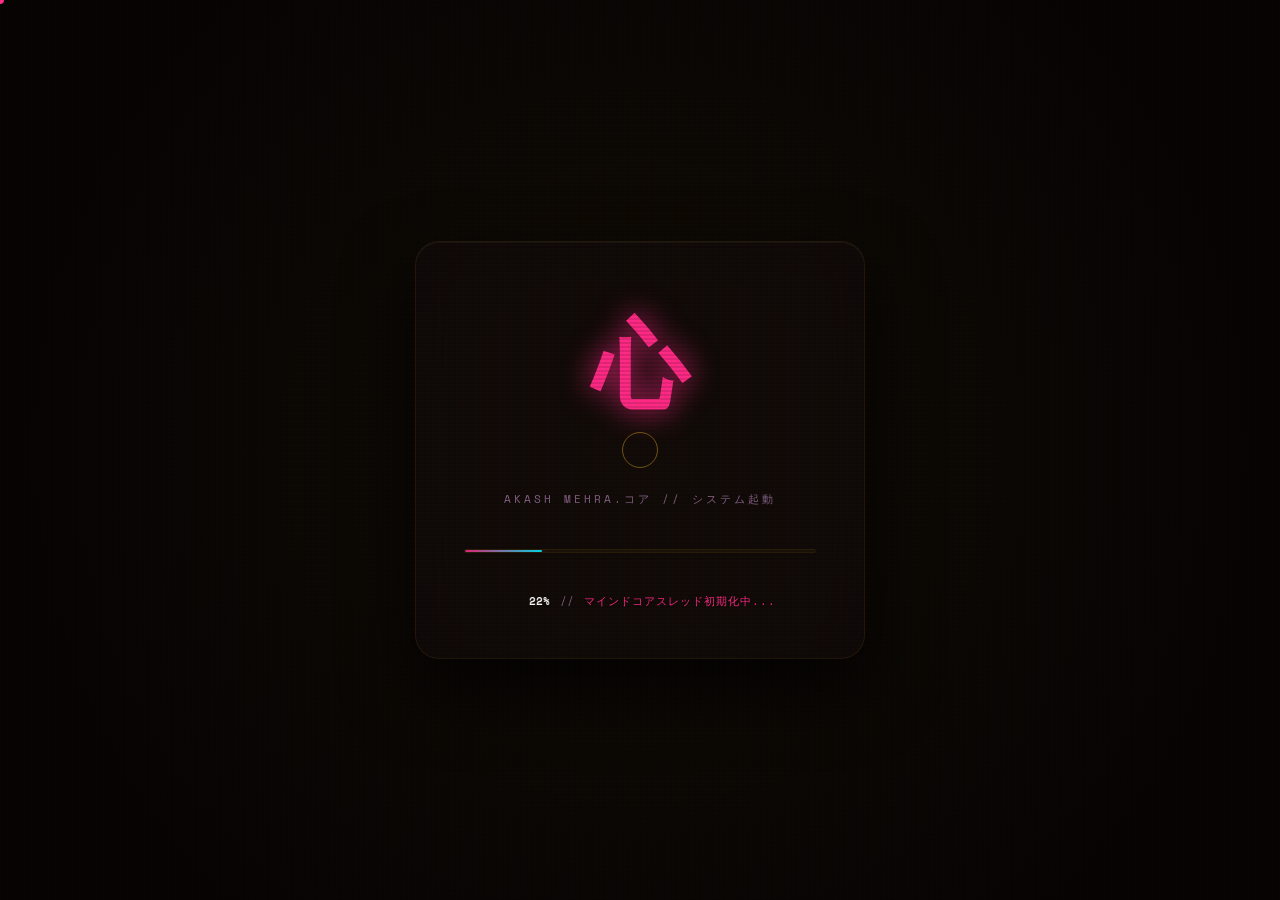
==== commit e9cd97eb: "SEO_Opti" ====
--- a/index.html
+++ b/index.html
@@ -4,30 +4,44 @@
 <head>
   <meta charset="UTF-8" />
   <meta name="viewport" content="width=device-width, initial-scale=1.0" />
-  <title>Akash Mehra | AI/ML Engineer & Builder Mindspace</title>
-
+  <title>Akash Mehra | AI/ML Engineer | Data Scientist | Data Analyst Portfolio</title>
+
+  <link rel="canonical" href="https://akashmehraaidev.vercel.app/" />
   <!-- SEO Optimization -->
   <meta name="description"
-    content="Journey through the neural mind of Akash Mehra, AI/ML Engineer and Builder. Explore interactive projects, skills network, and developmental timelines." />
-  <meta name="keywords"
-    content="Akash Mehra, AI Engineer, ML Developer, Deep Learning, Computer Vision, MLOps, Holographic Portfolio" />
+    content="Akash Mehra is an AI/ML Engineer specializing in Machine Learning, Data Science, Computer Vision, NLP, Data Engineering, and Full-Stack AI Applications. Explore real-world projects including CVortex, SecureML Fabric, RepSense AI, NeuralCanvas, and Auth Vision Vox." />
+  <meta name="keywords" content="
+  Akash Mehra,
+  AI Engineer,
+  Machine Learning Engineer,
+  Data Scientist,
+  Data Analyst,
+  Data Engineer,
+  Computer Vision Engineer,
+  NLP Engineer,
+  Python Developer,
+  Deep Learning,
+  Artificial Intelligence,
+  Data Science Portfolio,
+  AI Portfolio,
+  Machine Learning Portfolio" />
   <meta name="author" content="Akash Mehra" />
 
   <!-- Open Graph / Facebook / LinkedIn -->
   <meta property="og:type" content="website" />
-  <meta property="og:url" content="https://yourdomain.com/" />
-  <meta property="og:title" content="Akash Mehra | AI/ML Engineer & Builder Mindspace" />
+  <meta property="og:url" content="https://akashmehraaidev.vercel.app/" />
+  <meta property="og:title" content="Akash Mehra | AI/ML Engineer, Data Scientist & Builder" />
   <meta property="og:description"
-    content="Journey through the neural mind of Akash Mehra, AI/ML Engineer and Builder. Explore interactive projects, skills network, and developmental timelines." />
-  <meta property="og:image" content="https://yourdomain.com/preview-social.png" />
+    content="AI/ML Engineer passionate about Machine Learning, Data Science, Computer Vision, NLP, Data Engineering, and building intelligent products from concept to deployment." />
+  <meta property="og:image" content="https://akashmehraaidev.vercel.app/preview-social.png" />
 
   <!-- Twitter -->
   <meta property="twitter:card" content="summary_large_image" />
-  <meta property="twitter:url" content="https://yourdomain.com/" />
+  <meta property="twitter:url" content="https://akashmehraaidev.vercel.app/" />
   <meta property="twitter:title" content="Akash Mehra | AI/ML Engineer & Builder Mindspace" />
   <meta property="twitter:description"
     content="Journey through the neural mind of Akash Mehra, AI/ML Engineer and Builder. Explore interactive projects, skills network, and developmental timelines." />
-  <meta property="twitter:image" content="https://yourdomain.com/preview-social.png" />
+  <meta property="twitter:image" content="https://akashmehraaidev.vercel.app/preview-social.png" />
 
   <!-- Fonts Preconnection -->
   <link rel="preconnect" href="https://fonts.googleapis.com" />
